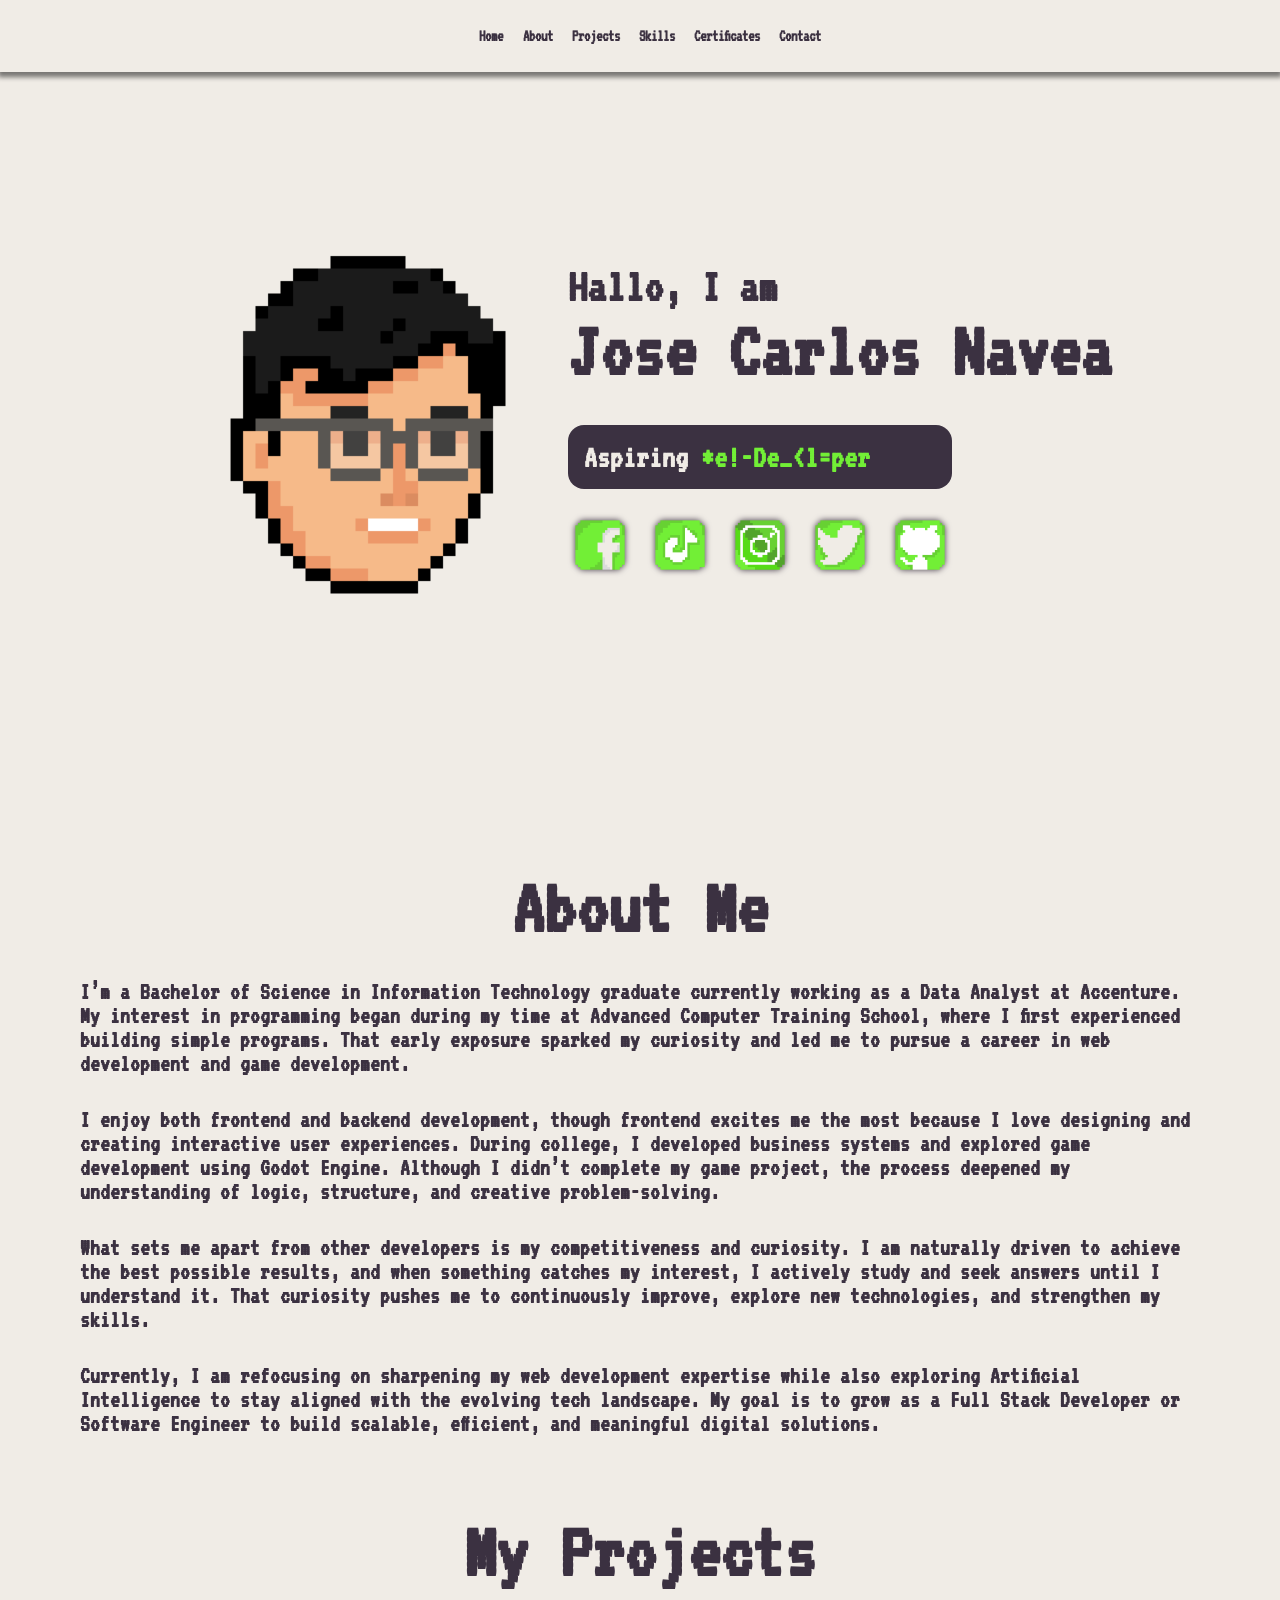
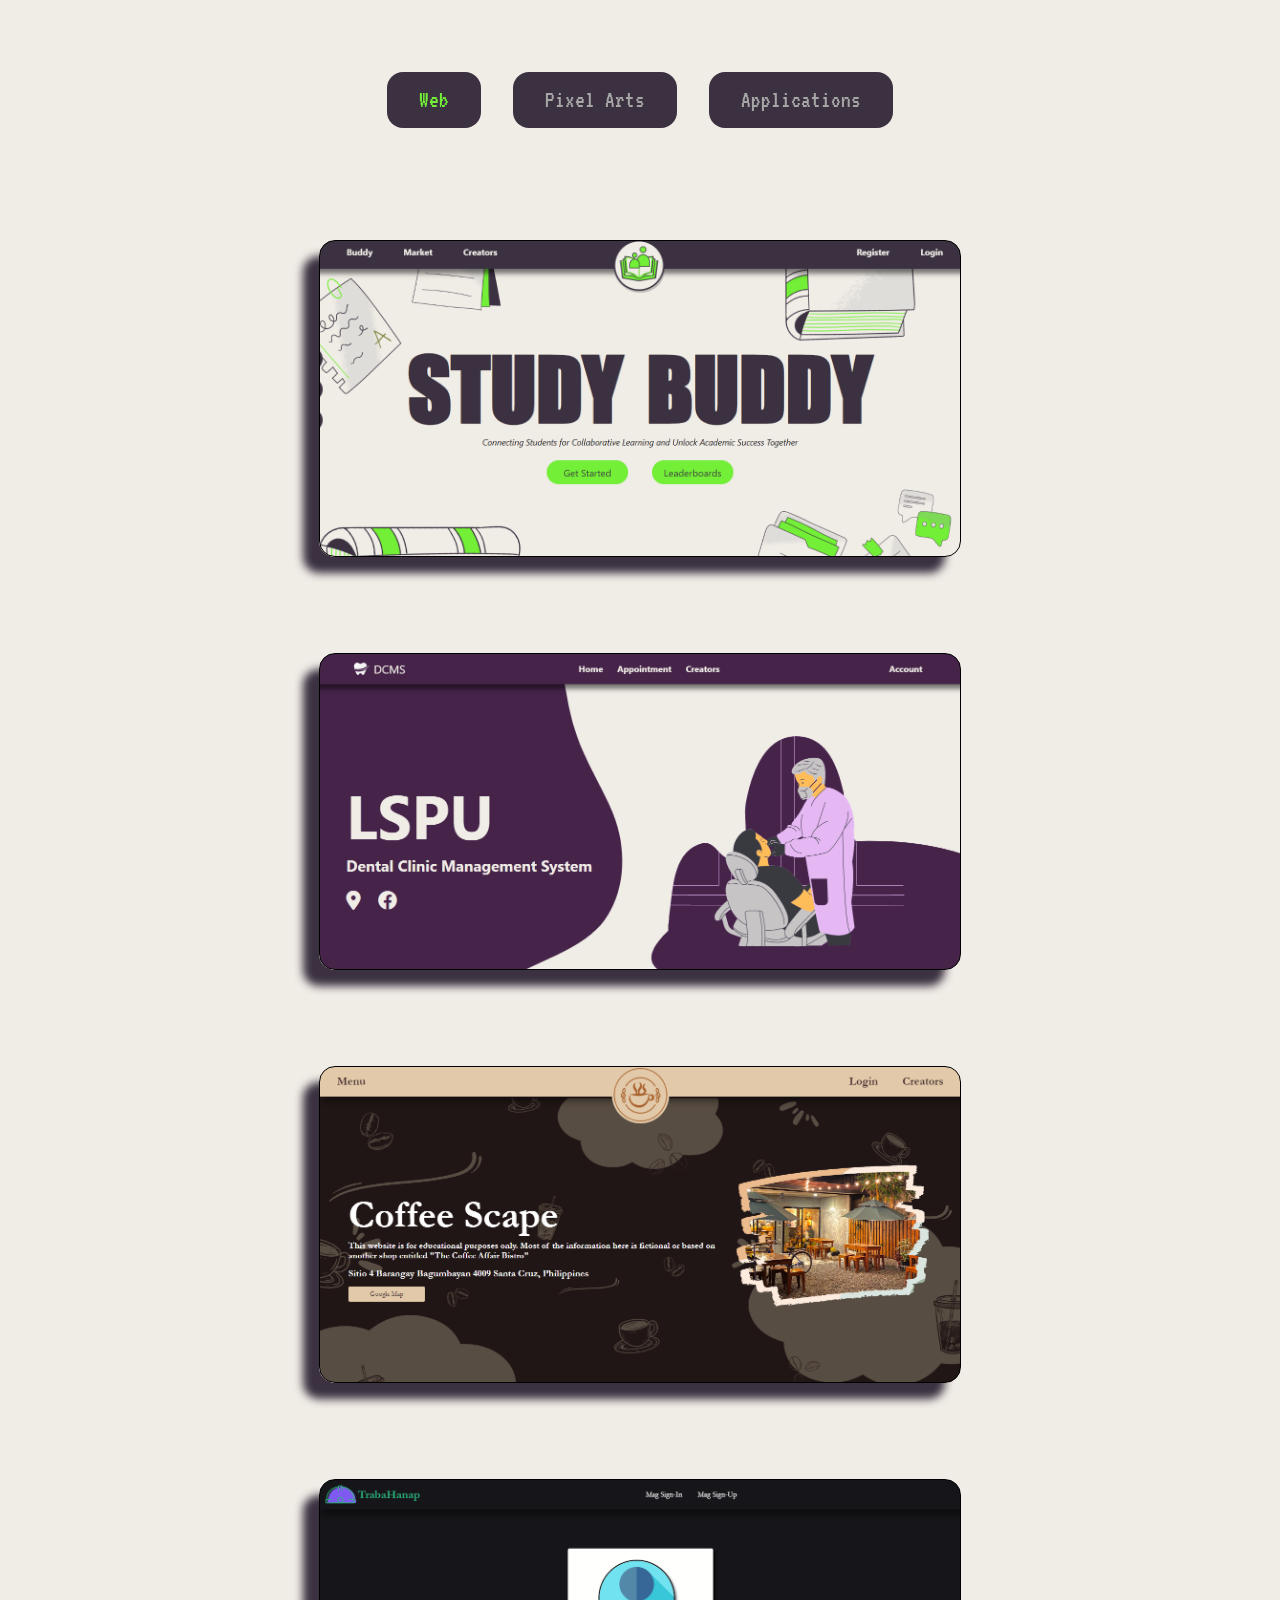
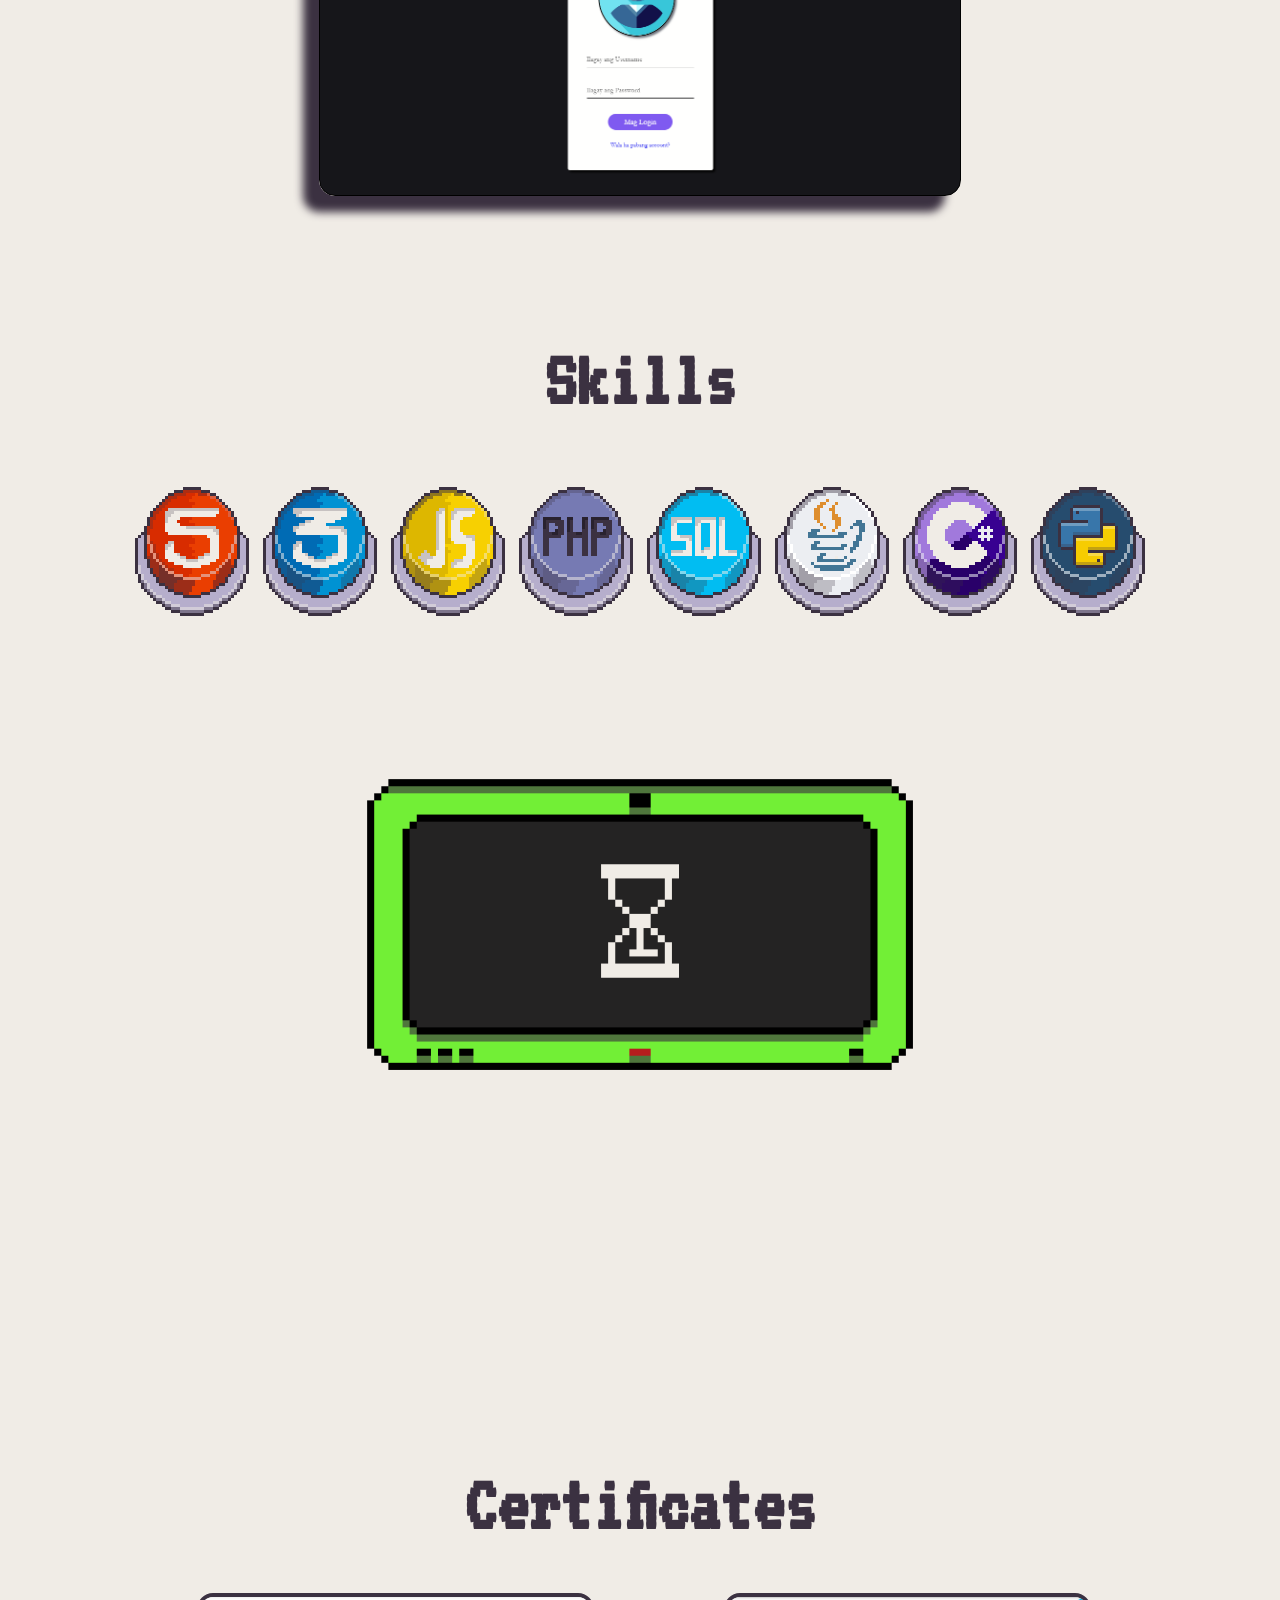
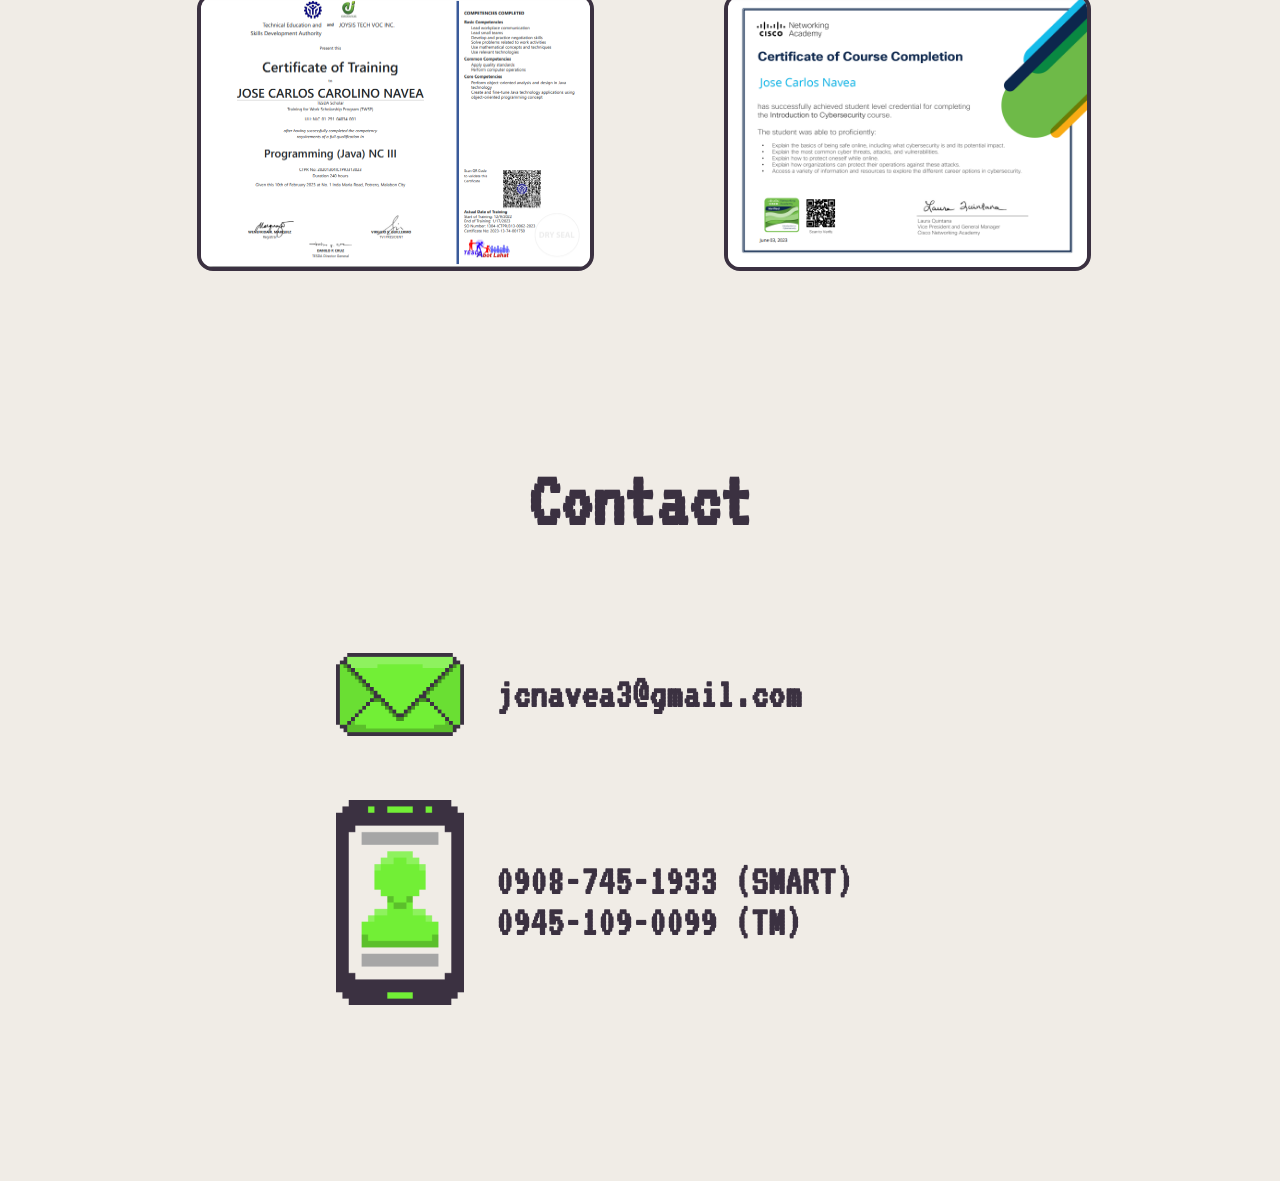
==== template/index.html @ 5dd7ef79 "Add image modal with scroll lock functionality" ====
<!DOCTYPE html>
<html lang="en">
<head>
    <meta charset="UTF-8">
    <meta name="viewport" content="width=device-width, initial-scale=1.0">
    <link rel="shortcut icon" type="icon" href="img">
	<link rel="icon" type="image/x-icon" href="../assets/img/icons/Lotlot-Symbol.ico">
    <script src="https://code.jquery.com/jquery-3.6.0.min.js"></script>
    <link rel="stylesheet" href="css/index.css">
    <title>Lotlot's Porfolio</title>
</head>
<body>
    <nav>
        <ul>
            <li><a href="#first-section">Home</a></li>
            <li><a href="#second-section">About</a></li>
            <li><a href="#third-section">Projects</a></li>
            <li><a href="#fourth-section">Skills</a></li>
            <li><a href="#fifth-section">Certificates</a></li>
            <li><a href="#sixth-section">Contact</a></li>
        </ul>
    </nav>
    <section class="sections" id="first-section">
        <div id="image-container">
            <img src="../assets/img/icons/Lotlot-Face.png" alt="Lotlot Pixel Profile" id="profile-picture">
        </div>
        <div id="text-container">
            <h3>Hallo, I am</h3>
            <h1 id="name">Jose Carlos Navea</h1>
            <h2>Aspiring <span id="aspiring">Web Developer</span></h2>
            <div id="media-container">
                <img src="../assets/img/icons/Facebook-Icon-Green.png" alt="Facebook" class="media-icons" id="facebook-icon" title="Facebook">
                <img src="../assets/img/icons/Tiktok-Icon-Green.png" alt="Tiktok" class="media-icons" id="tiktok-icon" title="Tiktok">
                <img src="../assets/img/icons/Instagram-Icon-Green.png" alt="Instagram" class="media-icons" id="instagram-icon" title="Instagram">
                <img src="../assets/img/icons/Twitter-Icon-Green.png" alt="Twitter" class="media-icons" id="twitter-icon" title="Twitter">
                <img src="../assets/img/icons/Github-Icon-Green.png" alt="Github" class="media-icons" id="github-icon" title="Github">
            </div>
        </div>
    </section>
    <section class="sections" id="second-section">
        <h1 class="titles">About Me</h1>
        <div id="para-container">
            <h2 class="paragraph" id="para1">I’m a Bachelor of Science in Information Technology graduate currently working as a Data Analyst at Accenture. My interest in programming began during my time at 
            Advanced Computer Training School, where I first experienced building simple programs. That early exposure sparked my curiosity and led me to pursue a career in 
            web development and game development.</h2>
            <h2 class="paragraph" id="para2">I enjoy both frontend and backend development, though frontend excites me the most because I love designing and creating interactive user experiences. 
            During college, I developed business systems and explored game development using Godot Engine. Although I didn’t complete my game project, the process deepened my 
            understanding of logic, structure, and creative problem-solving.</h2>
            <h2 class="paragraph" id="para3">What sets me apart from other developers is my competitiveness and curiosity. I am naturally driven to achieve the best possible results, and when something catches 
            my interest, I actively study and seek answers until I understand it. That curiosity pushes me to continuously improve, explore new technologies, and strengthen my skills.</h2>
            <h2 class="paragraph" id="para4">Currently, I am refocusing on sharpening my web development expertise while also exploring Artificial Intelligence to stay aligned with the evolving tech 
            landscape. My goal is to grow as a Full Stack Developer or Software Engineer to build scalable, efficient, and meaningful digital solutions.</h2>
        </div>
    </section>
    <section class="sections" id="third-section">
        <h1 class="titles">My Projects</h1>
        <div id="project-btn-grp">
            <button class="project-btn active-btn" id="web-btn">Web</button>
            <button class="project-btn" id="pixel-btn">Pixel Arts</button>
            <button class="project-btn" id="app-btn">Applications</button>
        </div>
        <div class="projects-list" id="web-projects">
            <div class="projects" id="project-web-one">
                <h3>Study Buddy</h3>
                <h4>HTML, CSS, Javascript and SQL</h4>
                <h5>Click Anywhere For More Details(Coming Soon)</h5>
            </div>
            <!-- <div class="projects" id="project-web-two">
                <h3>Web Tool</h3>
                <h4>HTML, CSS, Javascript</h4>
                <h5>Click Anywhere For More Details</h5>
            </div> -->
            <div class="projects" id="project-web-three">
                <h3>DCMS</h3>
                <h4>HTML, CSS, Javascript and SQL</h4>
                <h5>Click Anywhere For More Details(Coming Soon)</h5>
            </div>
            <div class="projects" id="project-web-four">
                <h3>Coffee Scape</h3>
                <h4>HTML, CSS, Javascript and SQL</h4>
                <h5>Click Anywhere For More Details(Coming Soon)</h5>
            </div>
            <div class="projects" id="project-web-five">
                <h3>Traba Hanap</h3>
                <h4>HTML, CSS, Javascript and SQL</h4>
                <h5>Click Anywhere For More Details(Coming Soon)</h5>
            </div>
        </div>
        <div class="projects-list hidden" id="pixel-projects">
            <div class="projects" id="project-pixel-three">
                <h3>Low Level Dead World</h3>
                <h4>Adventure Time Cartoon</h4>
                <h5>Click Anywhere For More Details(Coming Soon)</h5>
            </div>
            <div class="projects" id="project-pixel-two">
                <h3>Finn's Swords</h3>
                <h4>Adventure Time Cartoon</h4>
                <h5>Click Anywhere For More Details(Coming Soon)</h5>
            </div>
            <div class="projects" id="project-pixel-four">
                <h3>Lotlot's Terraria Set</h3>
                <h4>Terraria</h4>
                <h5>Click Anywhere For More Details(Coming Soon)</h5>
            </div>
            <div class="projects" id="project-pixel-one">
                <h3>Train Scene</h3>
                <h4>Spirited Away Movie</h4>
                <h5>Click Anywhere For More Details(Coming Soon)</h5>
            </div>
            <div class="projects" id="project-pixel-five">
                <h3>Crying Jake</h3>
                <h4>Adventure Time Cartoon</h4>
                <h5>Click Anywhere For More Details(Coming Soon)</h5>
            </div>
            <div class="projects" id="project-pixel-six">
                <h3>Gazer</h3>
                <h4>Creepy</h4>
                <h5>Click Anywhere For More Details(Coming Soon)</h5>
            </div>
            <div class="projects" id="project-pixel-seven">
                <h3>My Homie</h3>
                <h4>Girlfriend</h4>
                <h5>Click Anywhere For More Details(Coming Soon)</h5>
            </div>
            <div class="projects" id="project-pixel-eight">
                <h3>Finn</h3>
                <h4>Adventure Time Cartoon</h4>
                <h5>Click Anywhere For More Details(Coming Soon)</h5>
            </div>
            <div class="projects" id="project-pixel-nine">
                <h3>Jake</h3>
                <h4>Adventure Time Cartoon</h4>
                <h5>Click Anywhere For More Details(Coming Soon)</h5>
            </div>
            <div class="projects" id="project-pixel-ten">
                <h3>Princess Bubblegum</h3>
                <h4>Adventure Time Cartoon</h4>
                <h5>Click Anywhere For More Details(Coming Soon)</h5>
            </div>
        </div>
        <div class="projects-list hidden" id="app-projects">
            <div class="projects" id="project-app-one">
                <h3>Tito Sisig</h3>
                <h4>Java and SQL</h4>
                <h5>Click Anywhere For More Details(Coming Soon)</h5>
            </div>
        </div>
        <!-- <div id="projects-container">
        </div> -->
    </section>
    <section class="sections" id="fourth-section">
        <h1 class="titles">Skills</h1>
        <div id="button-container">
            <img src="../assets/img/icons/HTML-Icon.png" alt="HTML" class="language-buttons" id="html" title="HTML Language">
            <img src="../assets/img/icons/CSS-Icon.png" alt="CSS" class="language-buttons" id="css" title="CSS Language">
            <img src="../assets/img/icons/Javascript-Icon.png" alt="Javascript" class="language-buttons" id="javascript" title="Javascript Language">
            <img src="../assets/img/icons/PHP-Icon.png" alt="PHP" class="language-buttons" id="php" title="PHP Language">
            <img src="../assets/img/icons/SQL-Icon.png" alt="SQL" class="language-buttons" id="sql" title="SQL Language">
            <img src="../assets/img/icons/Java-Icon.png" alt="Java" class="language-buttons" id="java" title="Java Language">
            <img src="../assets/img/icons/C%23-Icon.png" alt="C#" class="language-buttons" id="cSharp" title="C# Language">
            <img src="../assets/img/icons/Python-Icon.png" alt="Python" class="language-buttons" id="python" title="Python Language">
        </div>
        <div id="skill-details">
            <img src="" alt="" id="skill-image">
            <div id="details-container">
                <h2 id="skill-language">Testing</h2>
                <h3 id="skill-experience">Testing</h3>
                <p id="skill-story">Testing Testing Testing Testing Testing Testing Testing Testing Testing Testing</p>
            </div>
        </div>
    </section>
    <section class="sections" id="fifth-section">
        <h1 class="titles">Certificates</h1>
        <div id="certificate-wrapper">
            <div class="certificate-containers">
                <img src="../assets/certificate/Joysis Java.png" alt="Joysis Java" class="certificate-images">
                <div class="certificate-details">
                    
                </div>
            </div>
            <div class="certificate-containers">
                <div class="certificate-details">
                    
                </div>
                <img src="../assets/certificate/Cisco Cybersecurity.png" alt="Cisco Cybersecurity" class="certificate-images">
            </div>
        </div>
    </section>
    <section class="sections" id="sixth-section">
        <h1 class="titles">Contact</h1>
        <div id="contact-wrapper">
            <div class="contact-con">
                <img src="../assets/img/icons/Email-Icon.png" alt="" id="email-icon">
                <h2>jcnavea3@gmail.com</h2>
            </div>
            <div class="contact-con">
                <img src="../assets/img/icons/Phone-Icon.png" alt="" id="phone-icon">
                <div>
                    <h2>0908-745-1933 (SMART)</h2>
                    <h2>0945-109-0099 (TM)</h2>
                </div>
            </div>
        </div>
    </section>
    <footer id="">
    </footer>
    <script src="js/index.js"></script>
    <script src="js/scramble.js"></script>
</body>
    <div id="active-image-container">
        <img src="" alt="Active Image" id="active-image">
        <span id="close-btn">Click anywhere to close</span>
    </div>
</html>
---- template/css/index.css ----
@font-face{
    font-family: Belanosima;
    src: url(../../fonts/Belanosima/Belanosima-Regular.ttf);
}@font-face{
    font-family: VT323;
    src: url(../../fonts/VT323/VT323-Regular.ttf);
}
*{
    font-family: VT323;
	margin: 0;
    scroll-behavior: smooth;
}
:root{
    --black: #3B3141;
    --white: #F0ECE6;
    --gray: #A6A6A6;
    --green: #72EF36;
}
.active-skill{
    display: flex !important;
}
.active-details{
    display: block !important;
}
body{
    background-color: var(--white);
}
body::-webkit-scrollbar{
    width: 0;
}
body.modal-open {
    overflow: hidden;
}
nav{
    height: 8vh;
	top: 0;
	z-index: 998;
	box-shadow: 0 0.3rem 0.3rem 0.1rem rgba(0, 0, 0, 0.5);
    background-color: var(--white);
    position: sticky;
    display: flex;
    align-items: center;
    justify-content: center;
}
nav ul{
    width: 100%;
    display: flex;
    flex-direction: row;
    align-items: center;
    justify-content: center;
}
nav ul li{
    list-style: none;
    margin-right: 1.2rem;
}
nav ul li a{
    font-size: 1rem;
    color: var(--black);
  	text-decoration: none;
	font-weight: bold;
	position: relative;
}
.sections{
    height: auto;
    min-height: 80vh;
    width: 100%;
}
.titles{
    font-size: 5rem;
    color: var(--black);
}
#para-container{
    padding: 0 5rem 0 5rem;
    display: flex;
    flex-direction: column;
    align-items: center;
    justify-content: center;
}
.paragraph{
    margin-top: 2rem;
    font-size: 1.5rem;
    color: var(--black);
}
#first-section{
    display: flex;
    align-items: center;
    justify-content: center;
}
#image-container{
    width: 25rem;
}
#profile-picture{
    transition: 0.3s ease-in;
    max-width: 150%;
    height: 25rem;
}
#profile-picture:hover{
    transition: 0.3s ease-out;
    margin-left: 1rem;
    filter: drop-shadow(-1.5rem 1rem 0 var(--gray));
}
#text-container{
    width: auto;
    animation: glitch 1s linear infinite;
    animation: blur 1s ease-out infinite;
}
#text-container h1{
    padding-bottom: 0.1rem;
    font-size: 5rem;
    color: var(--black);
}
#text-container h3{
    font-size: 3rem;
    color: var(--black);
}
#text-container h2{
    width: auto;
    min-width: 20rem;
    max-width: 23rem;
    font-size: 2rem;
    margin-top: 2rem;
    padding: 1rem 0 1rem 1rem;
    border-radius: 1rem;
    color: var(--white);
    background-color: var(--black);
}
#aspiring{
    padding: 0.5rem 1rem 0.5rem 0;
    border-radius: 1rem;
    color: var(--green);
}
#media-container{
    height: 7rem;
    display: flex;
    align-items: center;
    justify-content: start;
}
#media-container img{
    height: 4rem;
    margin-right: 1rem;
    transition: 0.3s;
    filter: drop-shadow(0 0 0.2rem var(--black));
    cursor: pointer;
}
#media-container img:hover{
    transition: 0.3s ease-out;
    filter: drop-shadow(-0.4rem 0.4rem 0.2rem var(--black));
}
#second-section{
    display: flex;
    flex-direction: column;
    align-items: center;
    justify-content: center;
}
#third-section{
    height: auto;
    display: flex;
    flex-direction: column;
    align-items: center;
    justify-content: center;
}

#project-btn-grp{
    width: 100%;
    margin-top: 3rem;
    padding: 2rem 0 2rem 0;
    display: flex;
    align-items: center;
    justify-content: center;
}
.project-btn{
    font-size: 1.5rem;
    border-radius: 1rem;
    margin: 0 1rem 0 1rem;
    padding: 1rem 2rem 1rem 2rem;
    color: var(--gray);
    border: none;
    background-color: var(--black);
    cursor: pointer;
}
.projects-list{
    width: 100%;
    padding: 5rem 0 5rem 0;
    display: flex;
    flex-wrap: wrap;
    justify-content: center;
    gap: 2rem;

    /* animation base */
    opacity: 1;
    transform: translateY(0);
    transition: all 0.8s ease-in-out;
}
.hidden{
    opacity: 0;
    transform: translateY(20px);
    pointer-events: none;
    height: 0;
    overflow: hidden;
    padding: 0;
    margin: 0;
}
.active-btn{
    color: var(--green);;
}
.projects{
    height: 35vh;
    max-width: 100%;
    width: 40rem;
    border-radius: 1rem;
    margin: 0 1rem 4rem 1rem;
    box-shadow: -1rem 1rem 0.5rem var(--black);
    border: 1px solid black;
    transition: 0.3s;
    display: flex;
    flex-direction: column;
    align-items: center;
    justify-content: center;
    position: relative;
    cursor: pointer;
    background-size: cover;
    background-position: center;
}
.projects:before {
    height: 100%;
    width: 100%;
    top: 0;
    left: 0;
    border-radius: 1rem;
    z-index: 1;
    background-color: rgba(0, 0, 0, 0);
    transition: background-color 0.5s;
    content: "";
    position: absolute;
}
.projects:hover:before {
    background-color: rgba(0, 0, 0, 0.7);
}
.projects:hover {
    transition: 0.3s;
    box-shadow: 0 0 0;
}
.projects h3, 
.projects h4, 
.projects h5{
    z-index: 2;
    margin-bottom: 0.5rem;
    padding: 0 1rem 0 1rem;
    color: #F0ECE6;
    display: none;
    /* align-items: center;
    justify-content: center; */
}
.projects h3{
    font-size: 3rem;
}
.projects h4{
    font-size: 1.5rem;
}
.projects h5{
    margin-top: 3rem;
    font-size: 1rem;
}
/* Webs */
#project-web-one{
    background-image: url("../../assets/img/thumbnails/web/StudyBuddy.png");
}
#project-web-two{
    background-image: url("../../assets/img/thumbnails/web/WebTool.png");
}
#project-web-three{
    background-image: url("../../assets/img/thumbnails/web/DCMS.png");
}
#project-web-four{
    background-image: url("../../assets/img/thumbnails/web/CoffeeScape.png");
}
#project-web-five{
    background-image: url("../../assets/img/thumbnails/web/TrabaHanap.png");
}
/* Pixel Arts */
#project-pixel-one{
    width: 30rem;
    background-image: url("../../assets/img/thumbnails/pixel/Spirited-Away-Train-Scene.webp");
}
#project-pixel-two{
    width: 45rem;
    background-image: url("../../assets/img/thumbnails/pixel/Finn's-Swords.png");
}
#project-pixel-three{
    width: 50rem;
    background-image: url("../../assets/img/thumbnails/pixel/Halloween-Ghost.png");
}
#project-pixel-four{
    width: 41rem;
    background-image: url("../../assets/img/thumbnails/pixel/Lotlot\'s-Terraria-Set.png");
}
#project-pixel-five{
    width: 20rem;
    background-image: url("../../assets/img/thumbnails/pixel/Adventure-Time.gif");
}
#project-pixel-six{
    width: 20rem;
    background-image: url("../../assets/img/thumbnails/pixel/Gazer.png");
}
#project-pixel-seven{
    width: 20rem;
    background-image: url("../../assets/img/thumbnails/pixel/Feight.png");
}
#project-pixel-eight{
    width: 20rem;
    background-image: url("../../assets/img/thumbnails/pixel/Finn-The-Human.gif");
}
#project-pixel-nine{
    width: 20rem;
    background-image: url("../../assets/img/thumbnails/pixel/Jake-The-Dog.gif");
}
#project-pixel-ten{
    width: 20rem;
    background-image: url("../../assets/img/thumbnails/pixel/Pricess-Bubblegum.gif");
}
/* Applications */
#project-app-one{
    background-image: url("../../assets/img/thumbnails/app/TSBS.png");
}
#fourth-section{
    display: flex;
    flex-direction: column;
    align-items: center;
    justify-content: center;
}
#button-container{
    width: 80%;
    margin-top: 4rem;
    display: flex;
    flex-wrap: wrap;
    align-items: center;
    justify-content: space-around;
}
#button-container img{
    height: 15vh;
    cursor: pointer;
}
#skill-details{
    height: 50vh;
    width: 35rem;
    margin-top: 5rem;
    border-radius: 1rem;
    background-image: url("../../assets/img/icons/Monitor-Off.gif");
    background-repeat: no-repeat;
    background-size: contain;
    background-position: center center;
    display: flex;
    align-items: center;
    justify-content: center;
}
#skill-image{
    height: 40%;
    width: 15%;
    margin: 0 2rem 0 3rem;
    /* border: none; */
    filter: drop-shadow(0 0 5px rgba(0, 0, 0, 1))
        drop-shadow(0 5px 5px rgba(0, 0, 0, 1));
    display: none;
    align-items: center;
    justify-content: center;
}
#details-container{
    height: 13rem;
    width: 18rem;
    color: var(--black);
    display: none;
    align-items: start;
    justify-content: center;
}
#skill-language{
    font-size: 3.5rem;
}
#skill-experience{
    font-size: 1.5rem;
    margin: 0.5rem 0 0.5rem 0;
}
#skill-story{
    font-size: 1.3rem;
}
#fifth-section{
    margin-top: 10rem;
    display: flex;
    flex-direction: column;
    align-items: center;
    justify-content: center;
}
#certificate-wrapper{
    width: 80%;
    display: flex;
    flex-wrap: wrap;
    align-items: center;
    justify-content: space-around;
}
.certificate-containers{
    margin-top: 3rem;
}
.certificate-images{
    height: 30vh;
    width: 100%;
    border-radius: 1rem;
    border: 0.3rem solid var(--black);
    cursor: pointer;
}
#sixth-section{
    margin-top: 2rem;
    display: flex;
    flex-direction: column;
    align-items: center;
    justify-content: start;
}
#contact-wrapper{
    width: 70vw;
    margin-top: 5rem;
    display: flex;
    flex-direction: column;
    align-items: center;
    justify-content: center;
}
.contact-con{
    width: 100%;
    display: flex;
    flex-direction: row;
    align-items: center;
    justify-content: center;
}
.contact-con img{
    background-size: cover;
    margin: 2rem;
    display: flex;
    align-items: center;
    justify-content: center;
}
#email-icon{
    width: 10vw;
}
#phone-icon{
    width: 10vw;
}
.contact-con h2{
    font-size: clamp(2rem, 2vw + 1rem, 4rem);
    width: 30rem;
    color: var(--black);
}
#active-image-container{
    height: 100vh;
    width: 100%;
	z-index: 999;
    top: 0;
    left: 0;
    background-color: rgba(0, 0, 0, 0.9);
    transition: opacity 0.2s ease;
    overflow: hidden;
    position: fixed;
    display: none;
    flex-direction: column;
    align-items: center;
    justify-content: center;
}
#active-image{
    max-width: 100%;
    max-height: 100%;
    object-fit: contain;
}
#active-image-container.display-active-image{
    display: flex;
    animation: fadeIn 0.2s ease;
}
@keyframes fadeIn {
    from { opacity: 0; }
    to { opacity: 1; }
}
#close-btn{
    margin-top: 2rem;
    font-size: 2rem;
    color: var(--white);
}
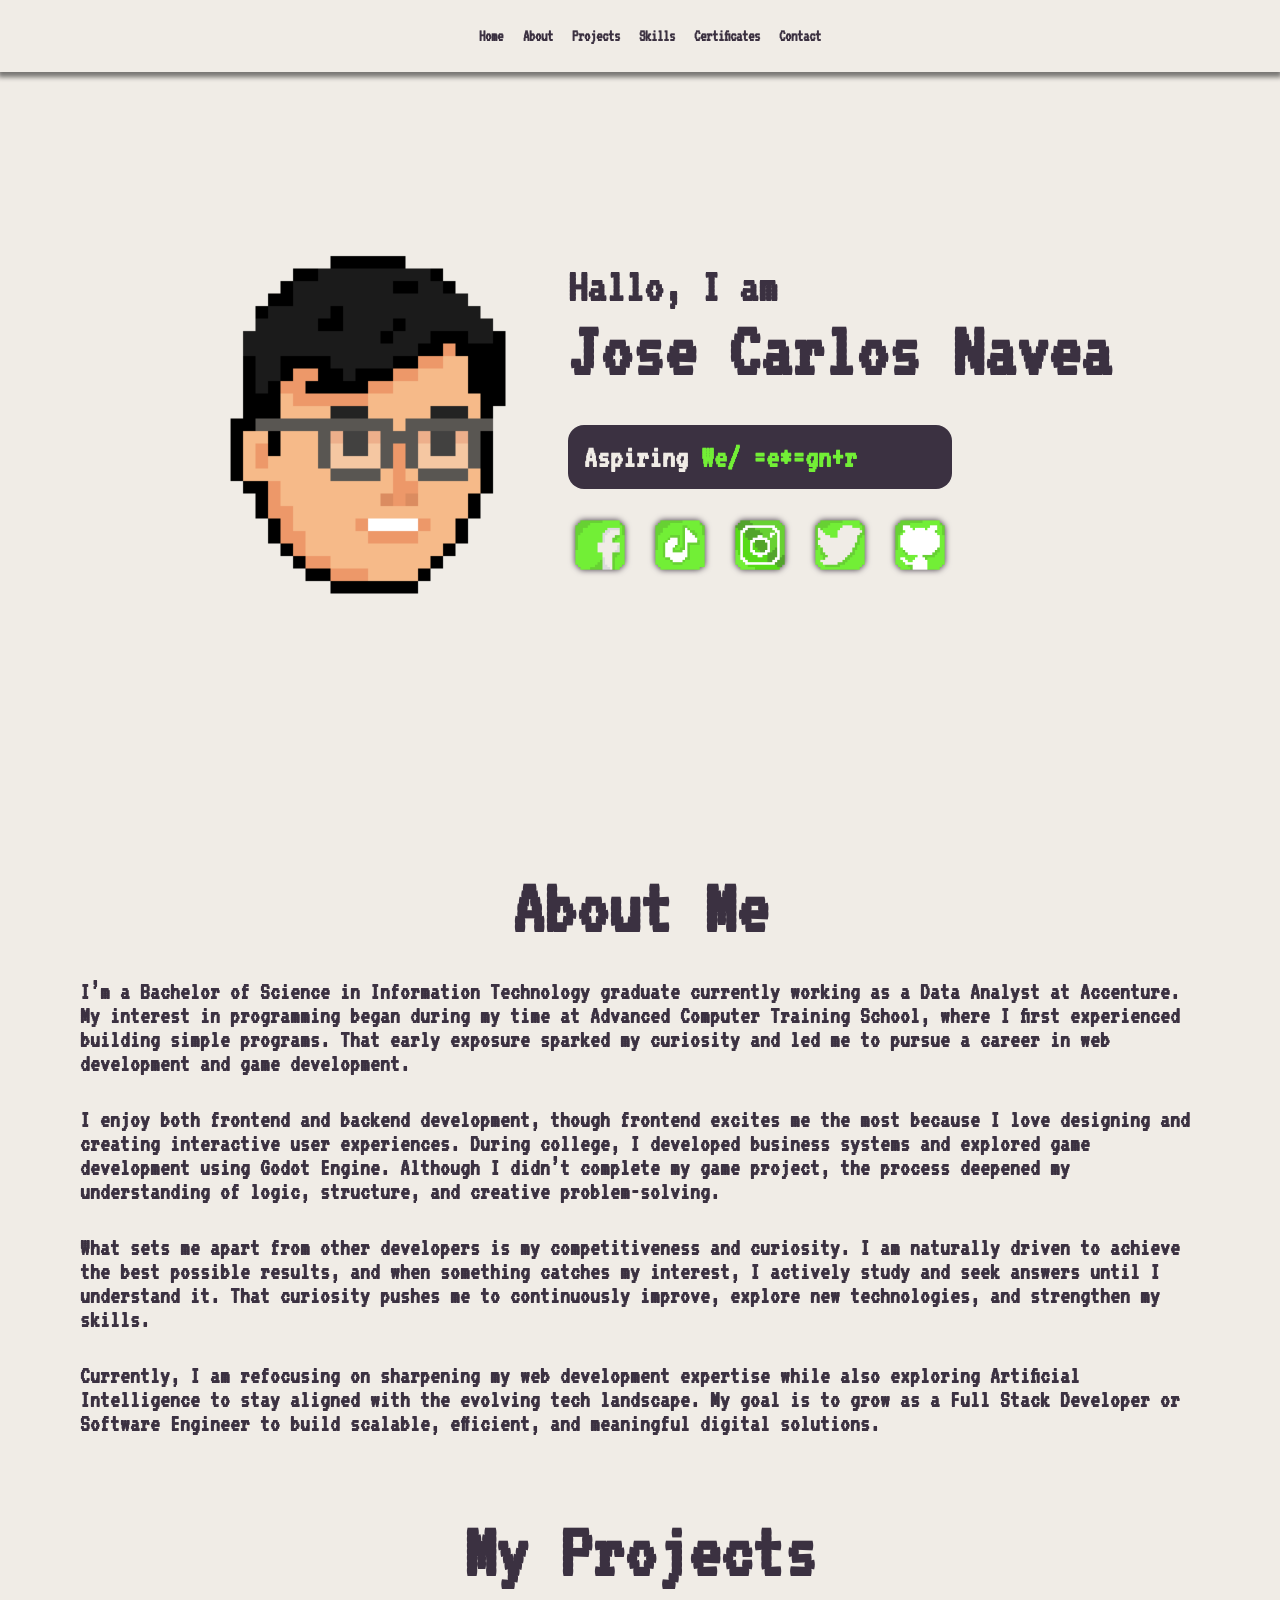
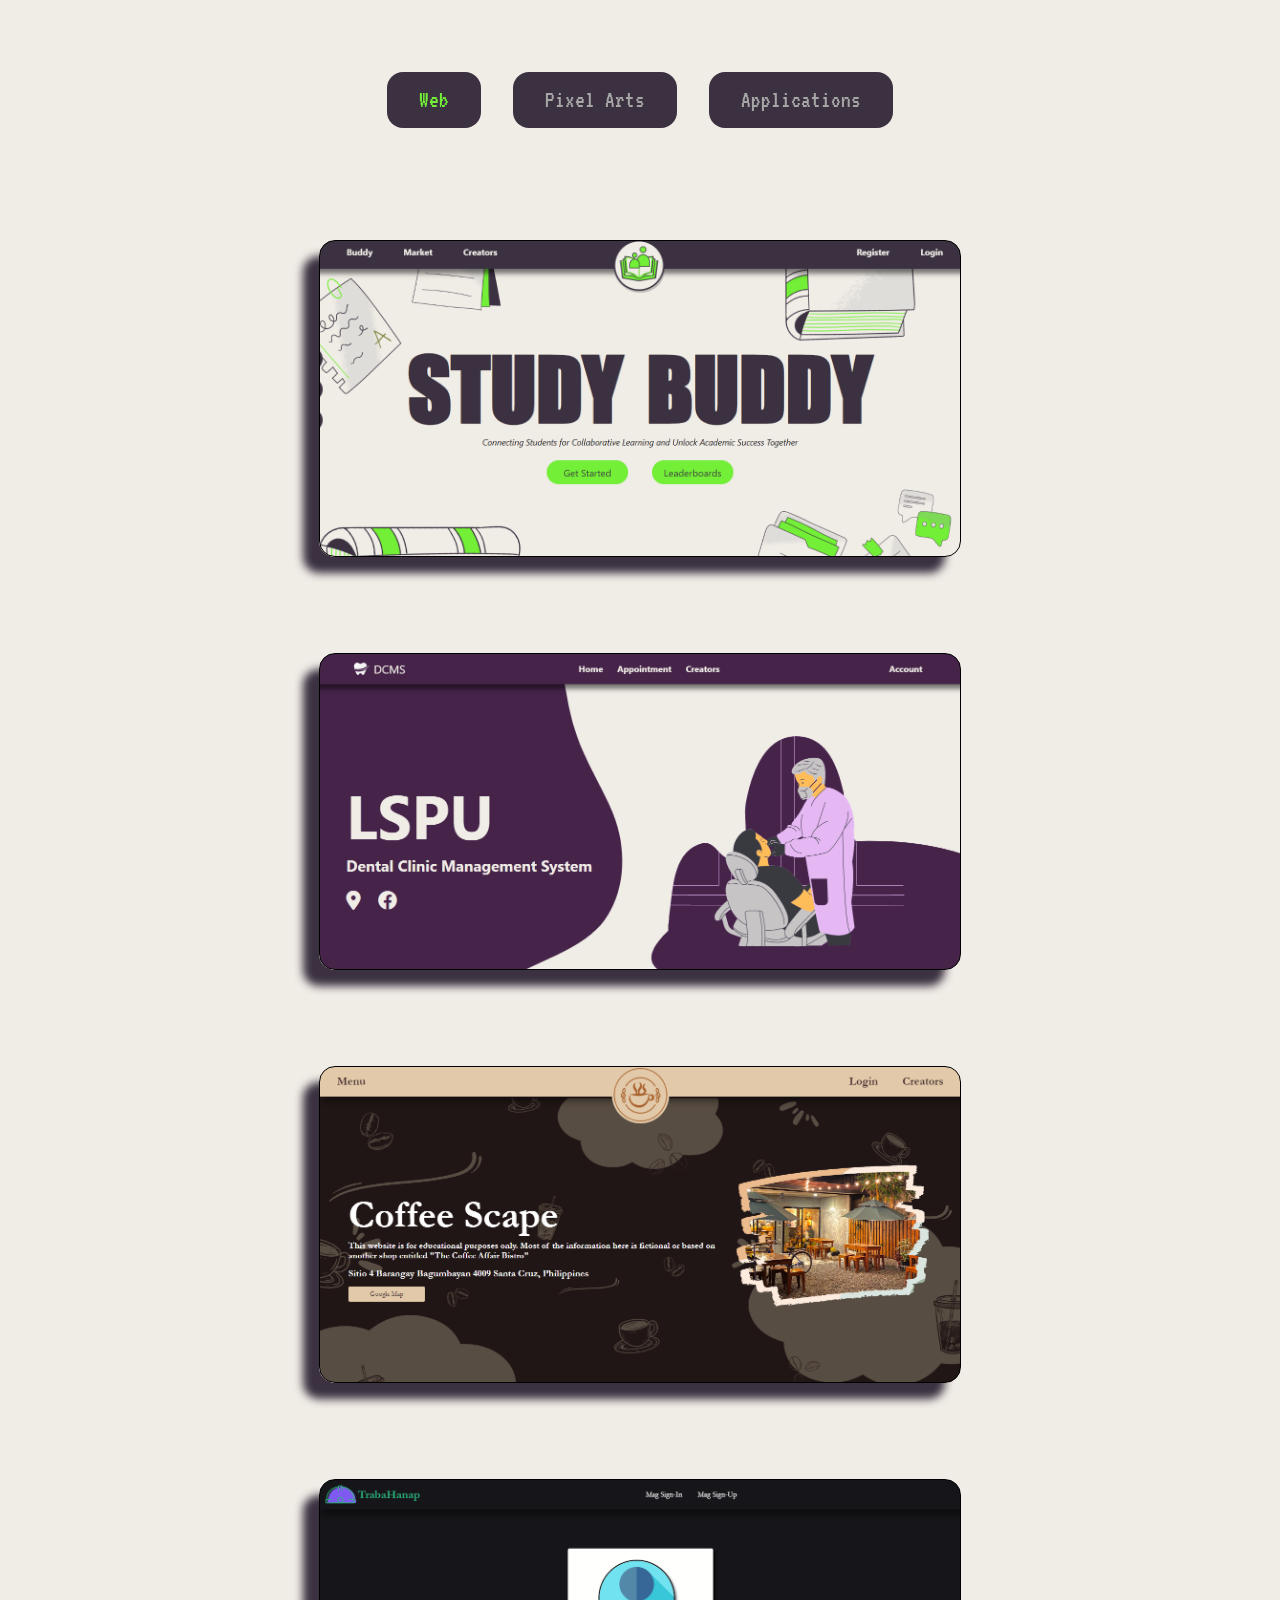
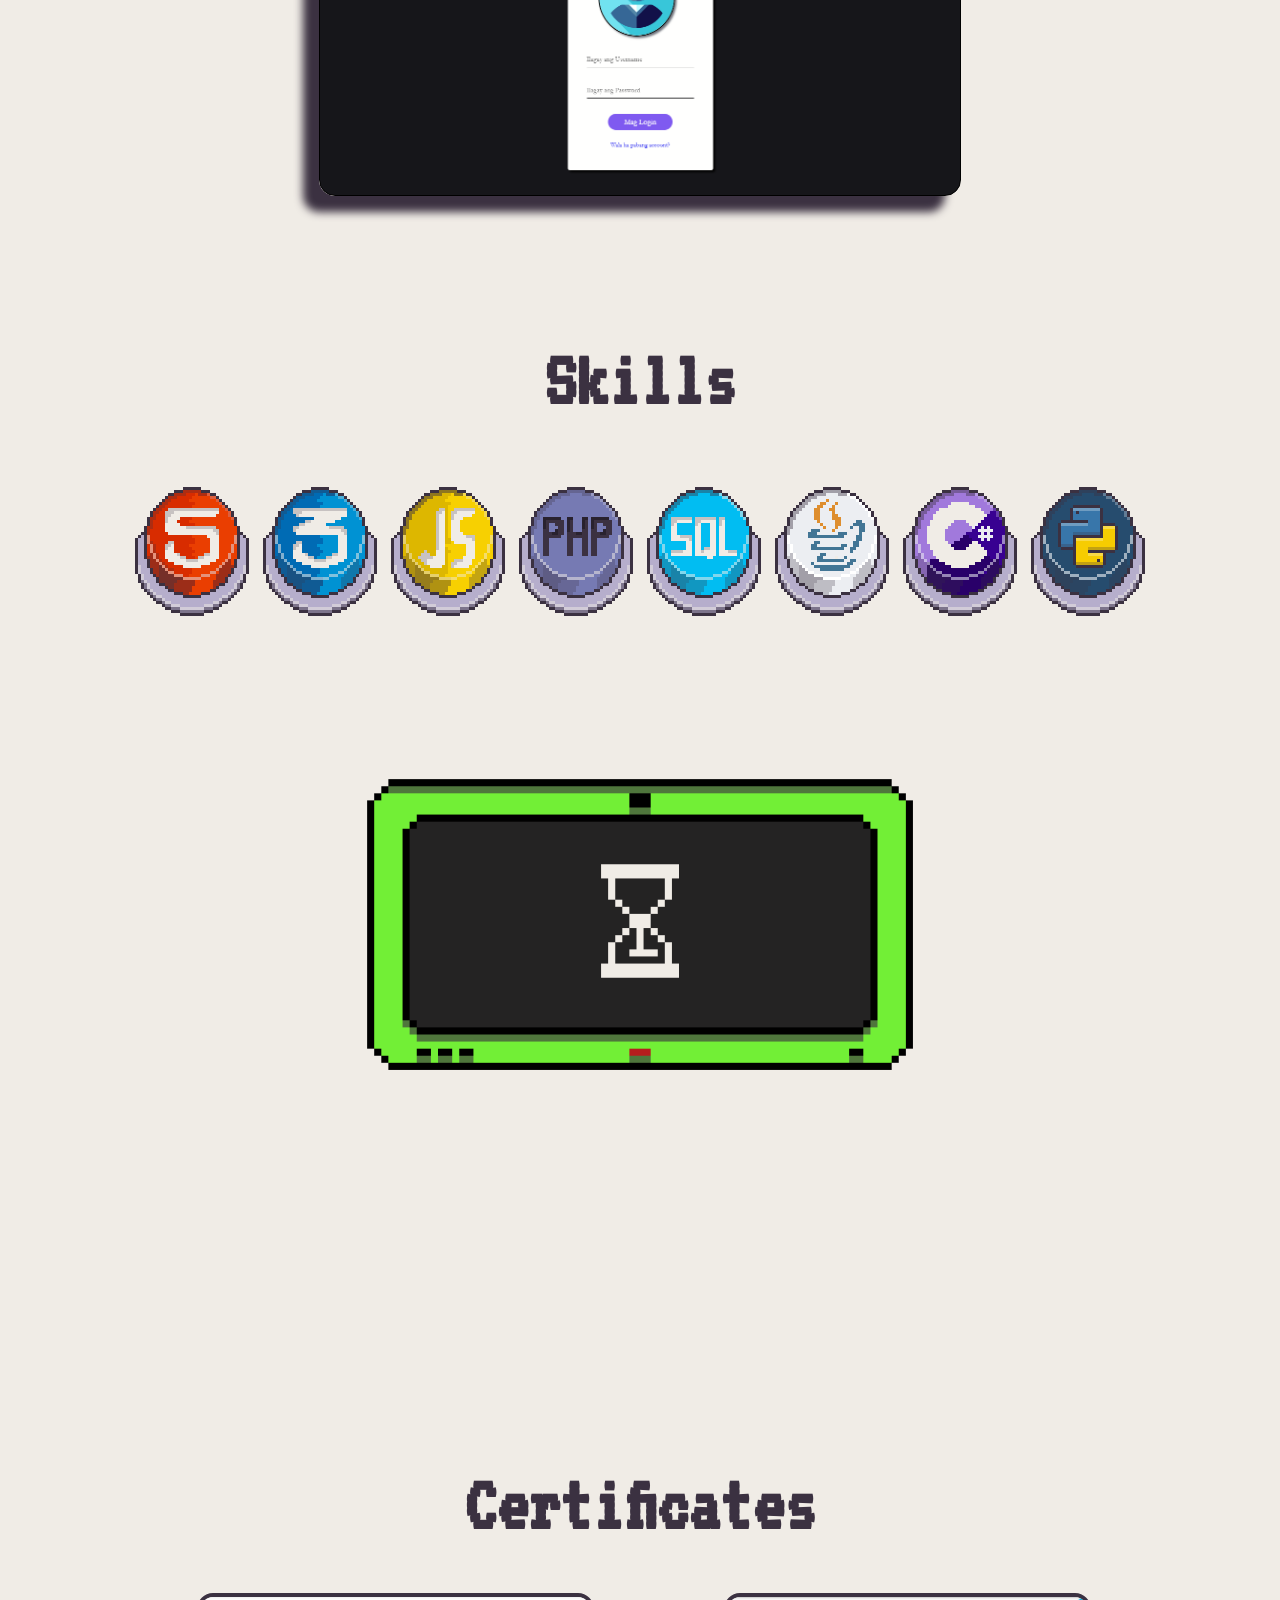
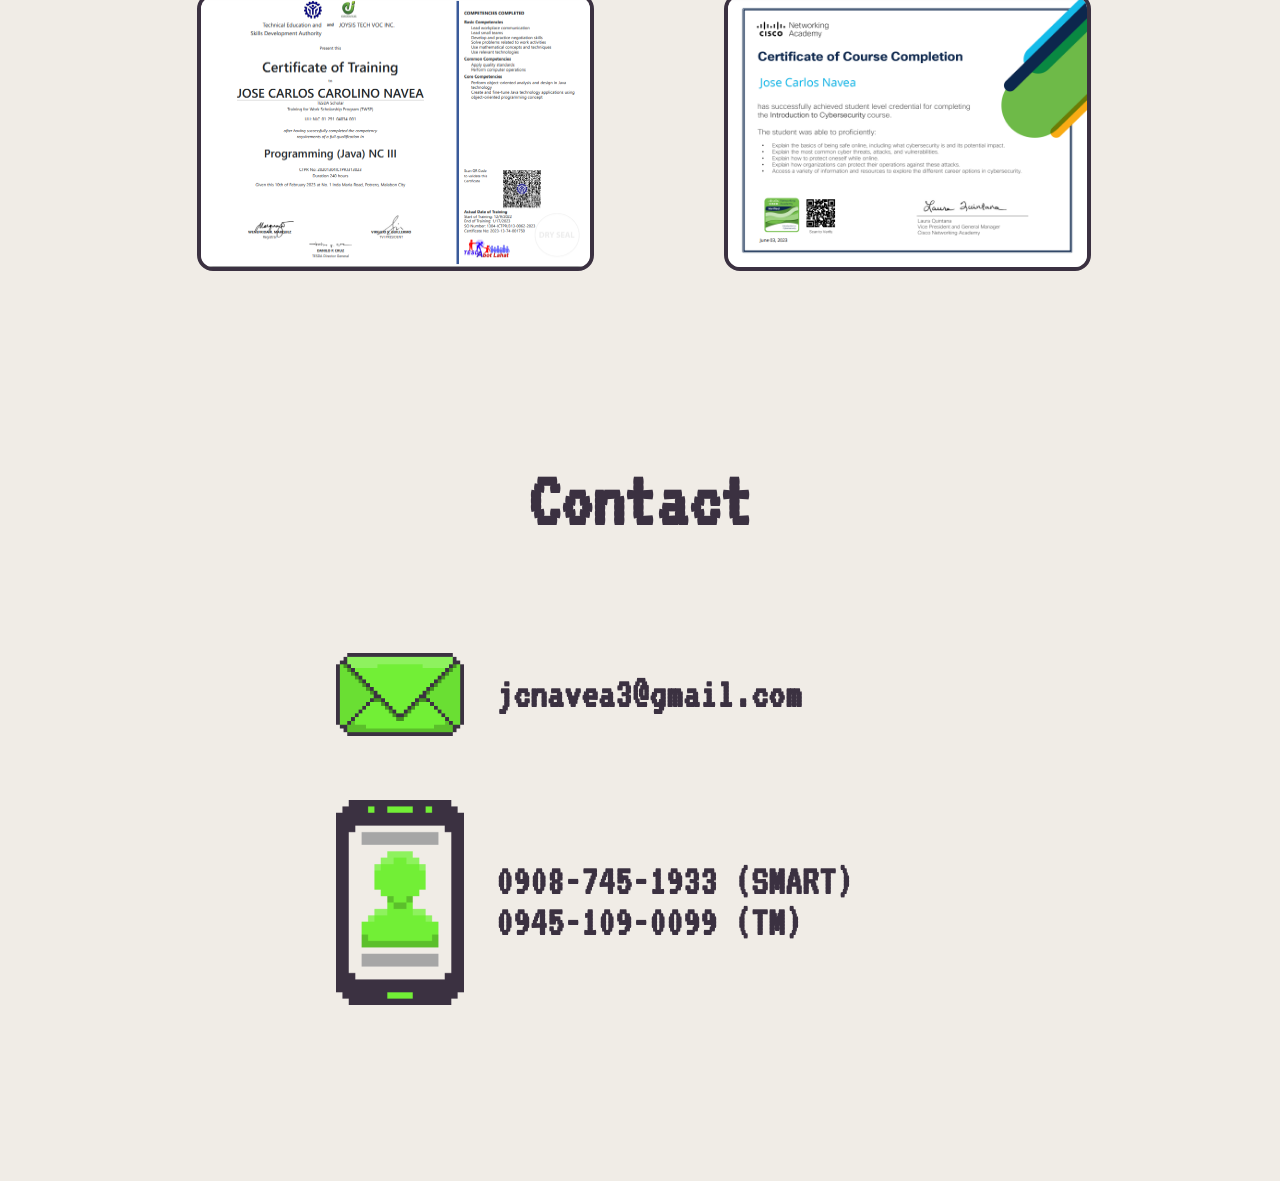
==== commit cdbc7a65: "Fix: restore project hover overlay using CSS instead of JS" ====
--- a/template/index.html
+++ b/template/index.html
@@ -61,9 +61,11 @@
         </div>
         <div class="projects-list" id="web-projects">
             <div class="projects" id="project-web-one">
-                <h3>Study Buddy</h3>
-                <h4>HTML, CSS, Javascript and SQL</h4>
-                <h5>Click Anywhere For More Details(Coming Soon)</h5>
+                <div class="projects-container">
+                    <h3>Study Buddy</h3>
+                    <h4>HTML, CSS, Javascript and SQL</h4>
+                    <h5>Click Anywhere For More Details(Coming Soon)</h5>
+                </div>
             </div>
             <!-- <div class="projects" id="project-web-two">
                 <h3>Web Tool</h3>
@@ -71,78 +73,107 @@
                 <h5>Click Anywhere For More Details</h5>
             </div> -->
             <div class="projects" id="project-web-three">
-                <h3>DCMS</h3>
-                <h4>HTML, CSS, Javascript and SQL</h4>
-                <h5>Click Anywhere For More Details(Coming Soon)</h5>
+                <div class="projects-container">
+                    <h3>DCMS</h3>
+                    <h4>HTML, CSS, Javascript and SQL</h4>
+                    <h5>Click Anywhere For More Details(Coming Soon)</h5>
+                </div>
             </div>
             <div class="projects" id="project-web-four">
-                <h3>Coffee Scape</h3>
-                <h4>HTML, CSS, Javascript and SQL</h4>
-                <h5>Click Anywhere For More Details(Coming Soon)</h5>
+                <div class="projects-container">
+                    <h3>Coffee Scape</h3>
+                    <h4>HTML, CSS, Javascript and SQL</h4>
+                    <h5>Click Anywhere For More Details(Coming Soon)</h5>
+                </div>
             </div>
             <div class="projects" id="project-web-five">
-                <h3>Traba Hanap</h3>
-                <h4>HTML, CSS, Javascript and SQL</h4>
-                <h5>Click Anywhere For More Details(Coming Soon)</h5>
+                <div class="projects-container">
+                    <h3>Traba Hanap</h3>
+                    <h4>HTML, CSS, Javascript and SQL</h4>
+                    <h5>Click Anywhere For More Details(Coming Soon)</h5>
+                </div>
             </div>
         </div>
         <div class="projects-list hidden" id="pixel-projects">
             <div class="projects" id="project-pixel-three">
-                <h3>Low Level Dead World</h3>
-                <h4>Adventure Time Cartoon</h4>
-                <h5>Click Anywhere For More Details(Coming Soon)</h5>
+                <div class="projects-container">
+                    <h3>Low Level Dead World</h3>
+                    <h4>Adventure Time Cartoon</h4>
+                    <h5>Click Anywhere For More Details(Coming Soon)</h5>
+                </div>
             </div>
             <div class="projects" id="project-pixel-two">
-                <h3>Finn's Swords</h3>
-                <h4>Adventure Time Cartoon</h4>
-                <h5>Click Anywhere For More Details(Coming Soon)</h5>
+                <div class="projects-container">
+                    <h3>Finn's Swords</h3>
+                    <h4>Adventure Time Cartoon</h4>
+                    <h5>Click Anywhere For More Details(Coming Soon)</h5>
+                </div>
             </div>
             <div class="projects" id="project-pixel-four">
-                <h3>Lotlot's Terraria Set</h3>
-                <h4>Terraria</h4>
-                <h5>Click Anywhere For More Details(Coming Soon)</h5>
+                <div class="projects-container">
+                    <h3>Lotlot's Terraria Set</h3>
+                    <h4>Terraria</h4>
+                    <h5>Click Anywhere For More Details(Coming Soon)</h5>
+                </div>
             </div>
             <div class="projects" id="project-pixel-one">
-                <h3>Train Scene</h3>
-                <h4>Spirited Away Movie</h4>
-                <h5>Click Anywhere For More Details(Coming Soon)</h5>
+                <div class="projects-container">
+                    <h3>Train Scene</h3>
+                    <h4>Spirited Away Movie</h4>
+                    <h5>Click Anywhere For More Details(Coming Soon)</h5>
+                </div>
             </div>
             <div class="projects" id="project-pixel-five">
-                <h3>Crying Jake</h3>
-                <h4>Adventure Time Cartoon</h4>
-                <h5>Click Anywhere For More Details(Coming Soon)</h5>
+                <div class="projects-container">
+                    <h3>Crying Jake</h3>
+                    <h4>Adventure Time Cartoon</h4>
+                    <h5>Click Anywhere For More Details(Coming Soon)</h5>
+                </div>
             </div>
             <div class="projects" id="project-pixel-six">
-                <h3>Gazer</h3>
-                <h4>Creepy</h4>
-                <h5>Click Anywhere For More Details(Coming Soon)</h5>
+                <div class="projects-container">
+                    <h3>Gazer</h3>
+                    <h4>Creepy</h4>
+                    <h5>Click Anywhere For More Details(Coming Soon)</h5>
+                </div>
             </div>
             <div class="projects" id="project-pixel-seven">
-                <h3>My Homie</h3>
-                <h4>Girlfriend</h4>
-                <h5>Click Anywhere For More Details(Coming Soon)</h5>
+                <div class="projects-container">
+                    <h3>My Homie</h3>
+                    <h4>Girlfriend</h4>
+                    <h5>Click Anywhere For More Details(Coming Soon)</h5>
+                </div>
             </div>
             <div class="projects" id="project-pixel-eight">
-                <h3>Finn</h3>
-                <h4>Adventure Time Cartoon</h4>
-                <h5>Click Anywhere For More Details(Coming Soon)</h5>
+                <div class="projects-container">
+                    <h3>Finn</h3>
+                    <h4>Adventure Time Cartoon</h4>
+                    <h5>Click Anywhere For More Details(Coming Soon)</h5>
+                </div>
             </div>
             <div class="projects" id="project-pixel-nine">
-                <h3>Jake</h3>
-                <h4>Adventure Time Cartoon</h4>
-                <h5>Click Anywhere For More Details(Coming Soon)</h5>
+                <div class="projects-container">
+                    <h3>Jake</h3>
+                    <h4>Adventure Time Cartoon</h4>
+                    <h5>Click Anywhere For More Details(Coming Soon)</h5>
+                </div>
             </div>
             <div class="projects" id="project-pixel-ten">
-                <h3>Princess Bubblegum</h3>
-                <h4>Adventure Time Cartoon</h4>
-                <h5>Click Anywhere For More Details(Coming Soon)</h5>
+                <div class="projects-container">
+                    <h3>Princess Bubblegum</h3>
+                    <h4>Adventure Time Cartoon</h4>
+                    <h5>Click Anywhere For More Details(Coming Soon)</h5>
+                </div>
+                
             </div>
         </div>
         <div class="projects-list hidden" id="app-projects">
             <div class="projects" id="project-app-one">
-                <h3>Tito Sisig</h3>
-                <h4>Java and SQL</h4>
-                <h5>Click Anywhere For More Details(Coming Soon)</h5>
+                <div class="projects-container">
+                    <h3>Tito Sisig</h3>
+                    <h4>Java and SQL</h4>
+                    <h5>Click Anywhere For More Details(Coming Soon)</h5>
+                </div>
             </div>
         </div>
         <!-- <div id="projects-container">
--- a/template/css/index.css
+++ b/template/css/index.css
@@ -234,7 +234,7 @@
     position: absolute;
 }
 .projects:hover:before {
-    background-color: rgba(0, 0, 0, 0.7);
+    background-color: rgba(0, 0, 0, 0.85);
 }
 .projects:hover {
     transition: 0.3s;
@@ -243,13 +243,9 @@
 .projects h3, 
 .projects h4, 
 .projects h5{
-    z-index: 2;
     margin-bottom: 0.5rem;
     padding: 0 1rem 0 1rem;
     color: #F0ECE6;
-    display: none;
-    /* align-items: center;
-    justify-content: center; */
 }
 .projects h3{
     font-size: 3rem;
@@ -260,6 +256,19 @@
 .projects h5{
     margin-top: 3rem;
     font-size: 1rem;
+}
+.projects-container{
+    width: 100%;
+    height: 100%;
+    z-index: 5;
+    transition: opacity 0.3s ease;
+    display: none;
+    flex-direction: column;
+    align-items: center;
+    justify-content: center;
+}
+.projects:hover .projects-container{
+    display: flex;
 }
 /* Webs */
 #project-web-one{
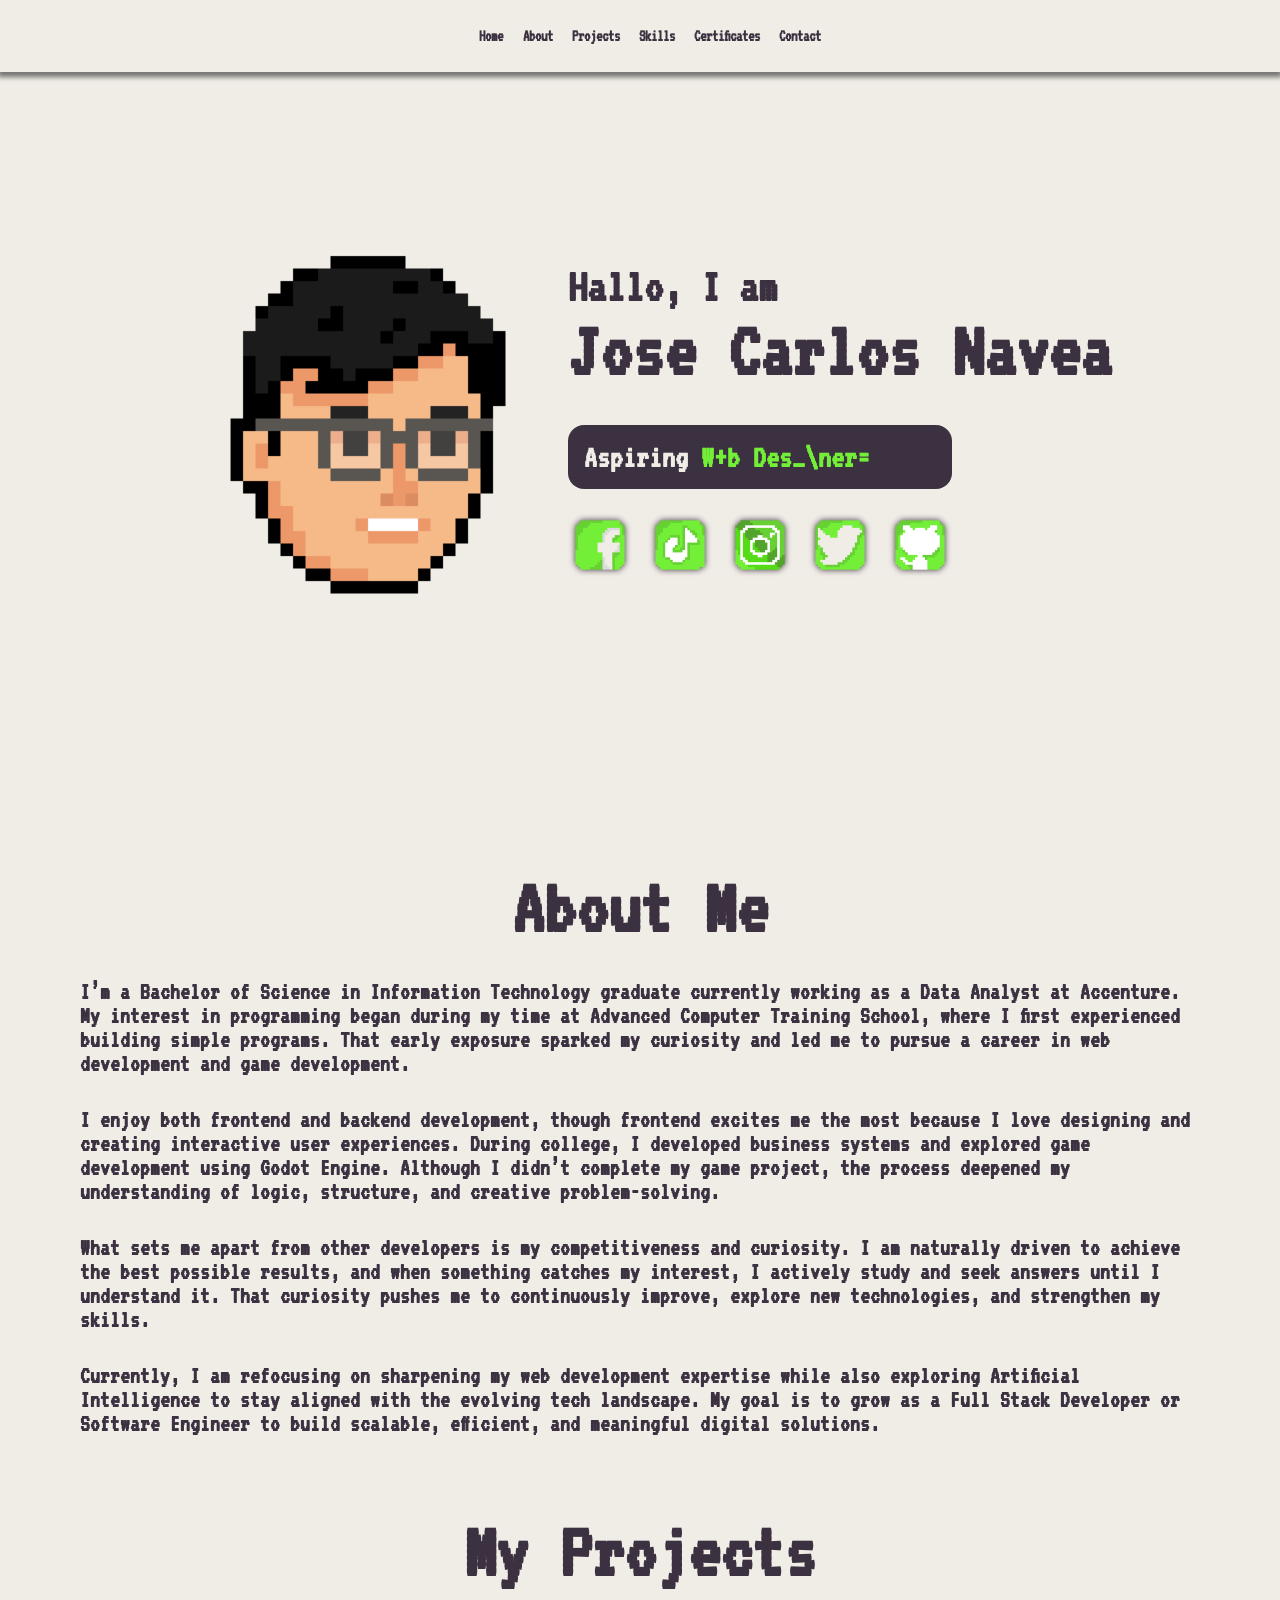
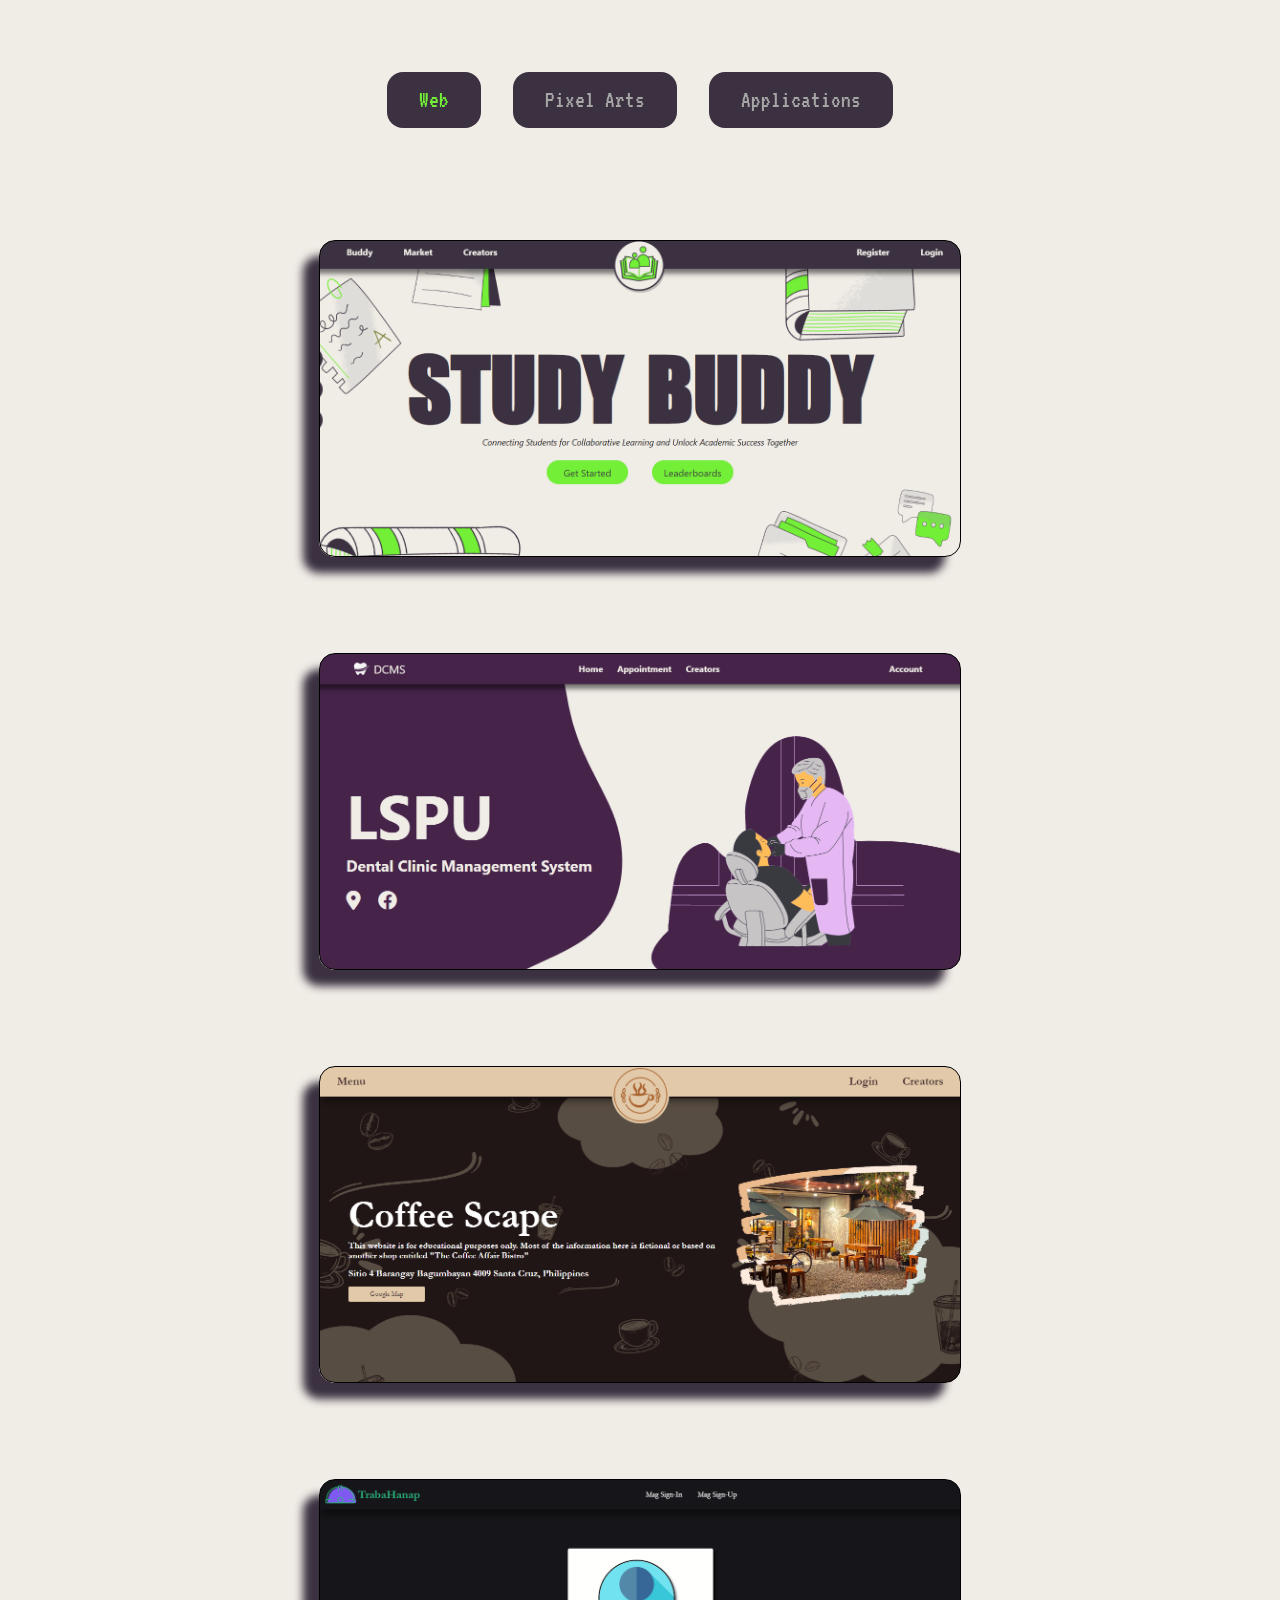
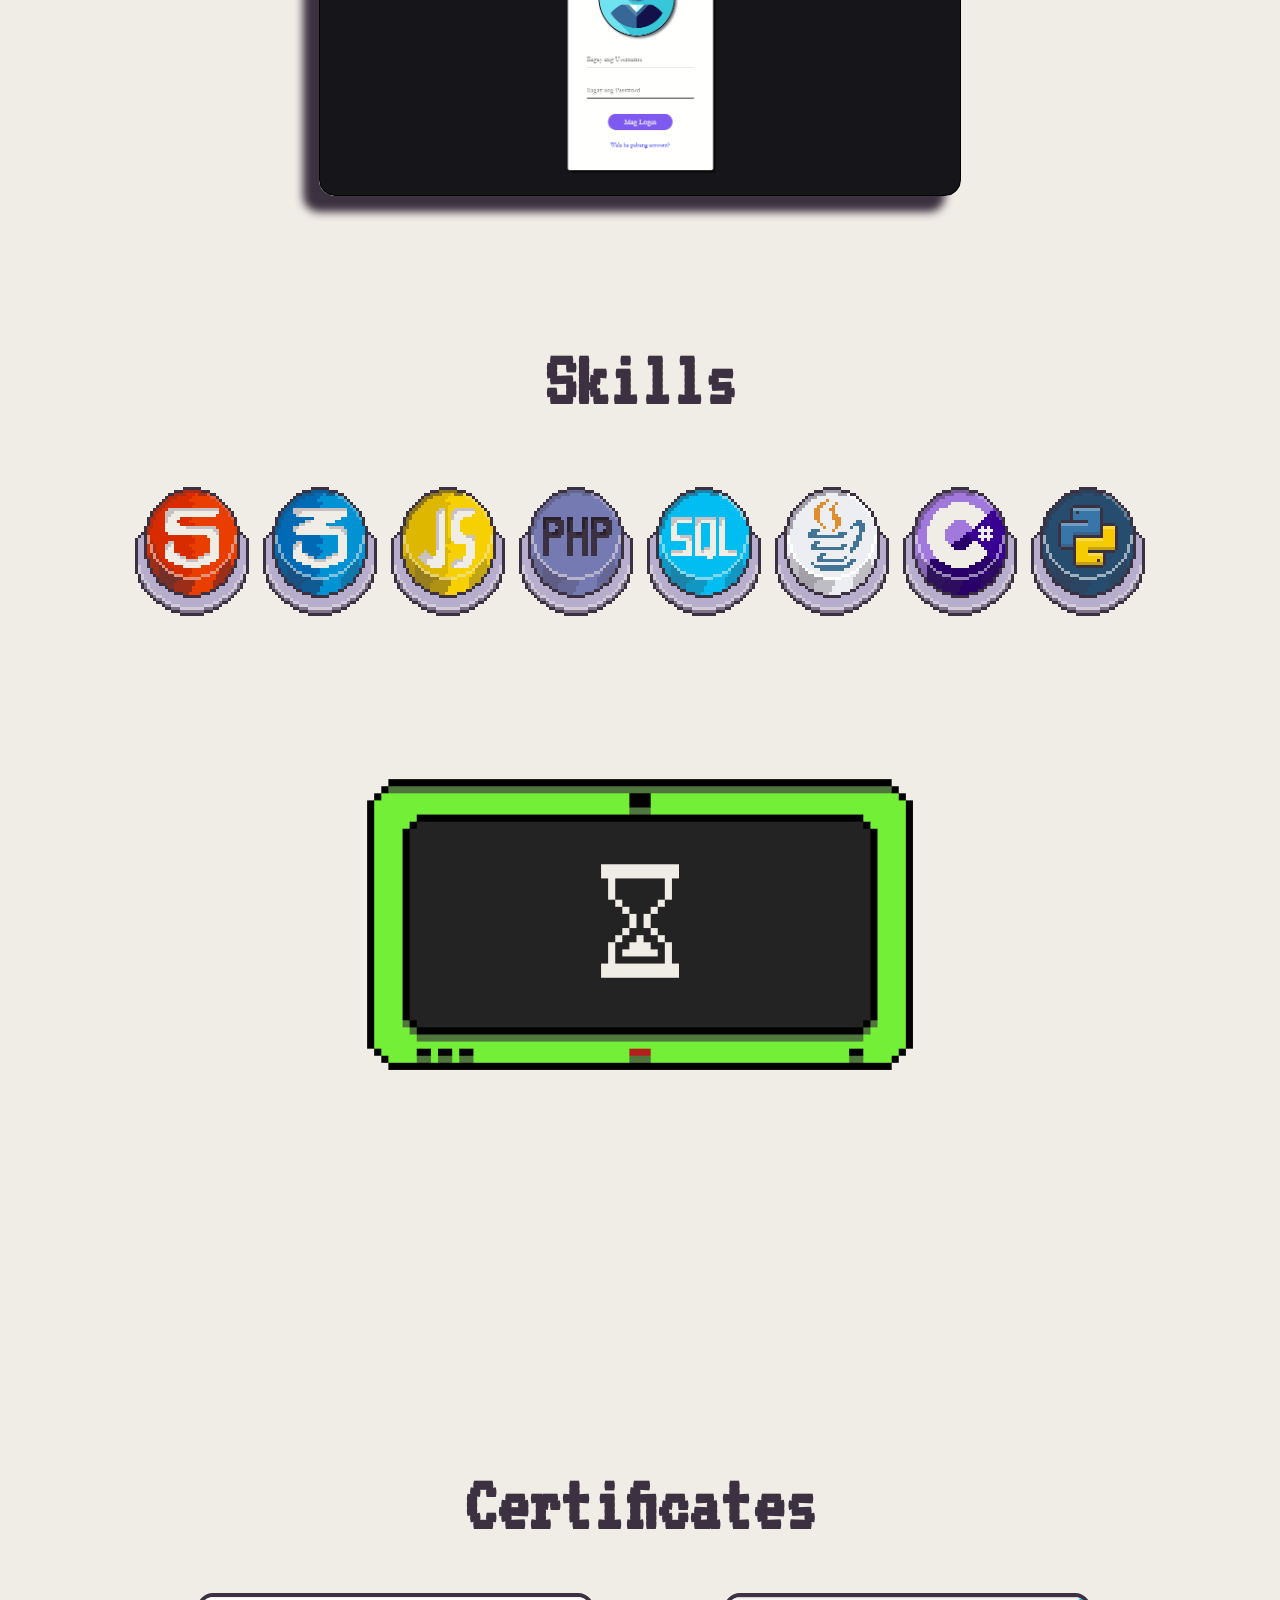
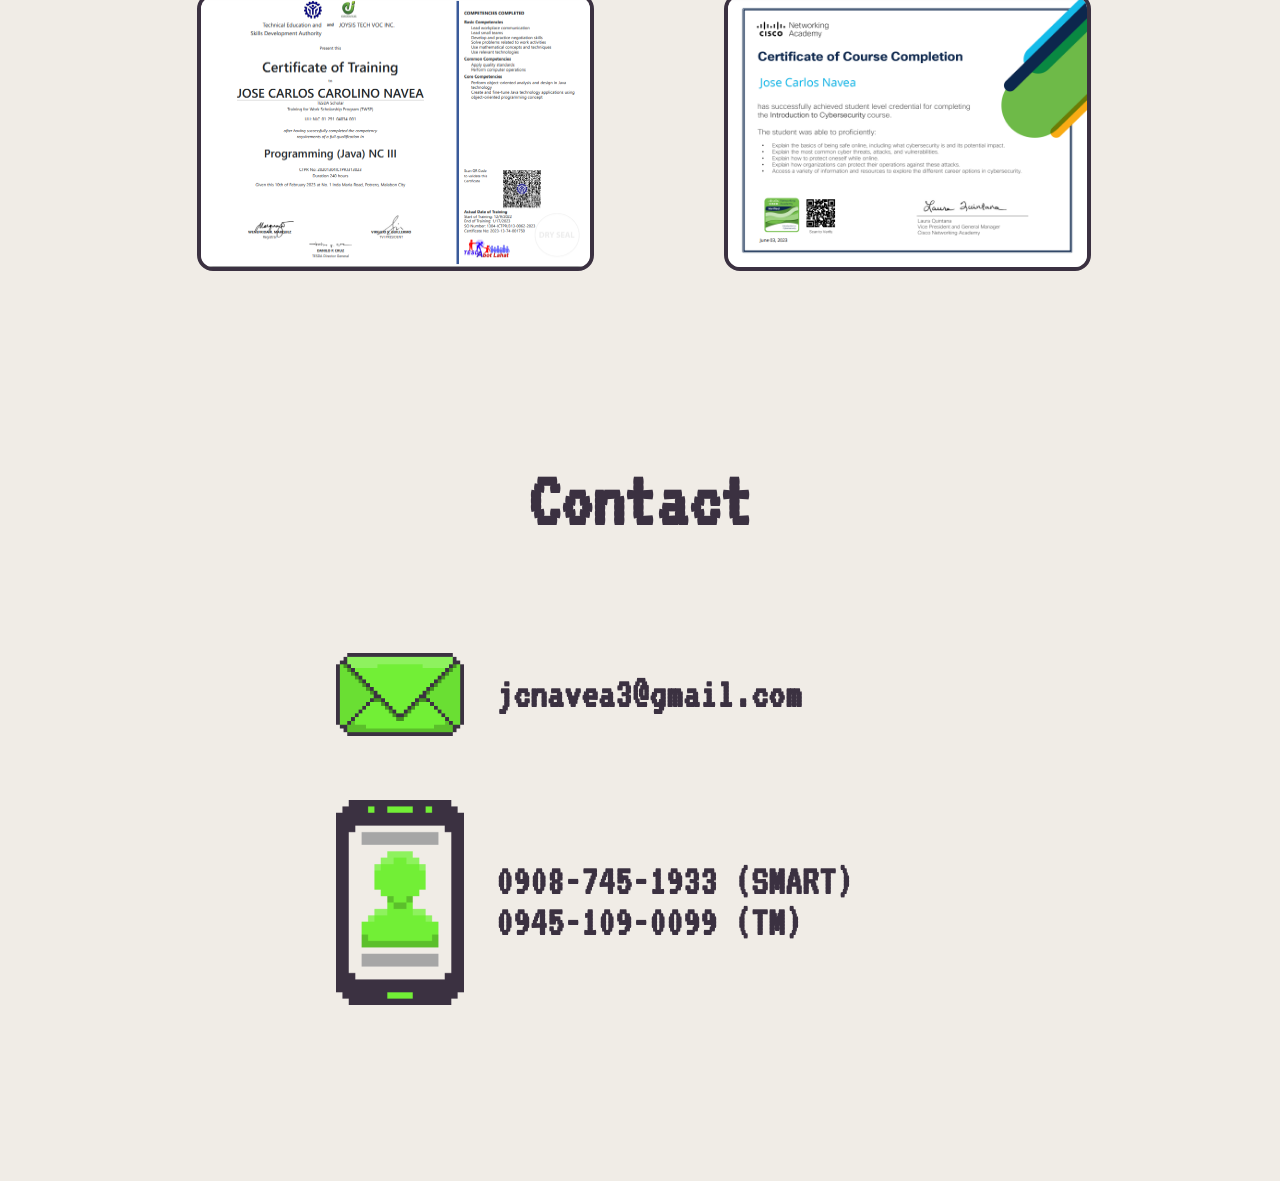
==== commit 9aa40e8e: "Project overview redirection added" ====
--- a/template/index.html
+++ b/template/index.html
@@ -7,7 +7,7 @@
 	<link rel="icon" type="image/x-icon" href="../assets/img/icons/Lotlot-Symbol.ico">
     <script src="https://code.jquery.com/jquery-3.6.0.min.js"></script>
     <link rel="stylesheet" href="css/index.css">
-    <title>Lotlot's Porfolio</title>
+    <title>Navea's Porfolio</title>
 </head>
 <body>
     <nav>
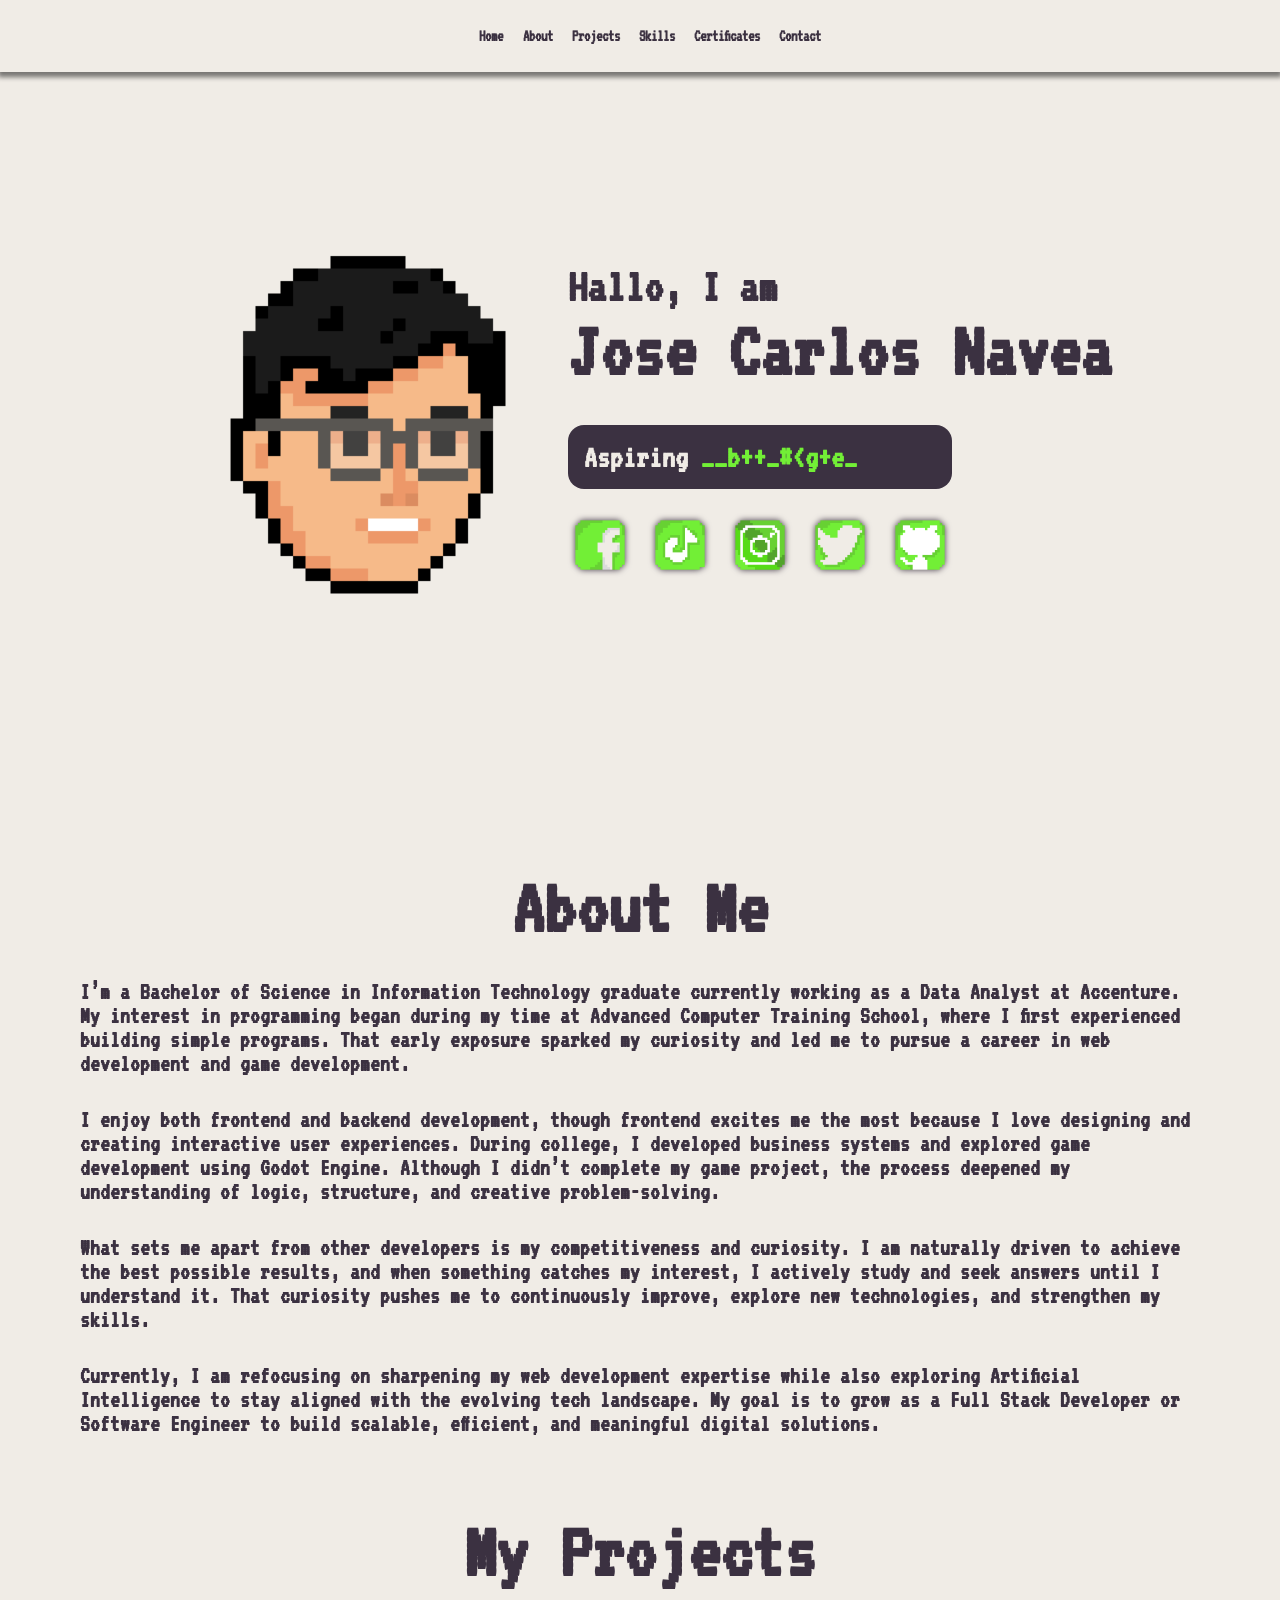
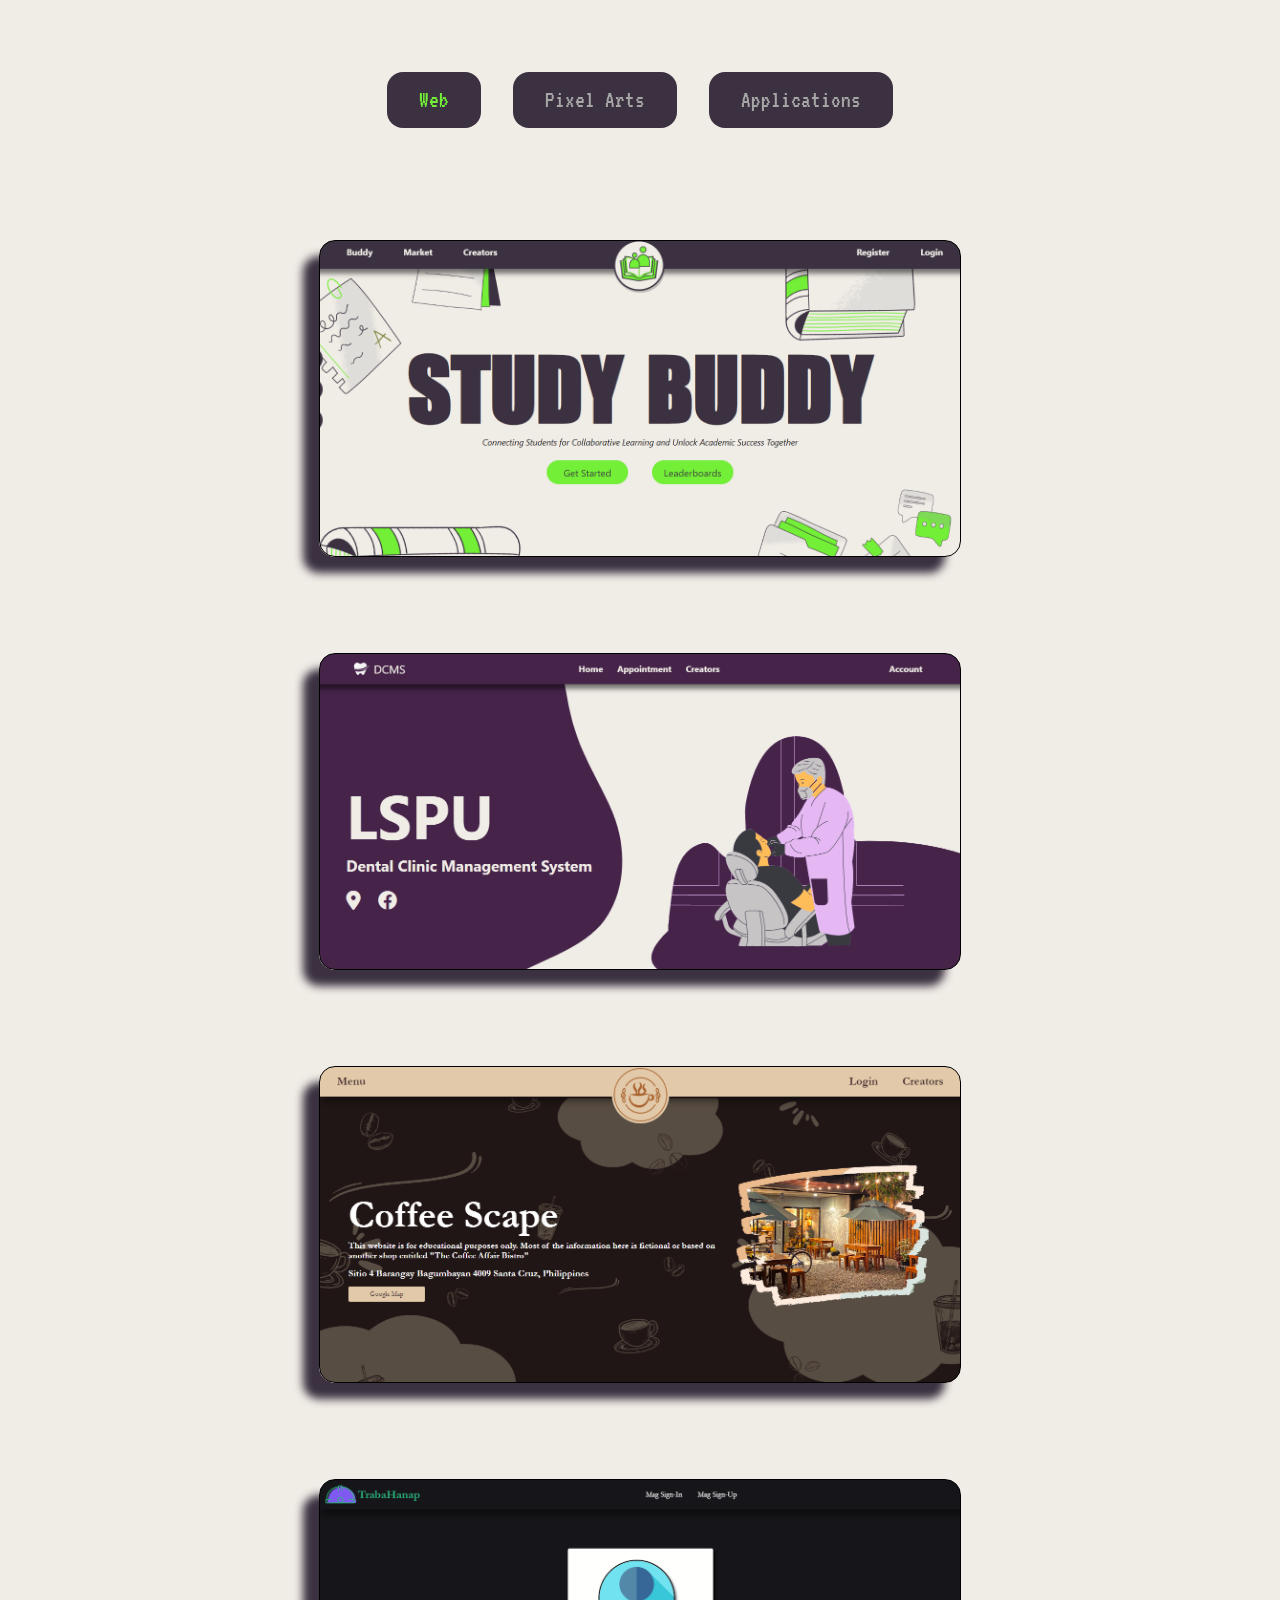
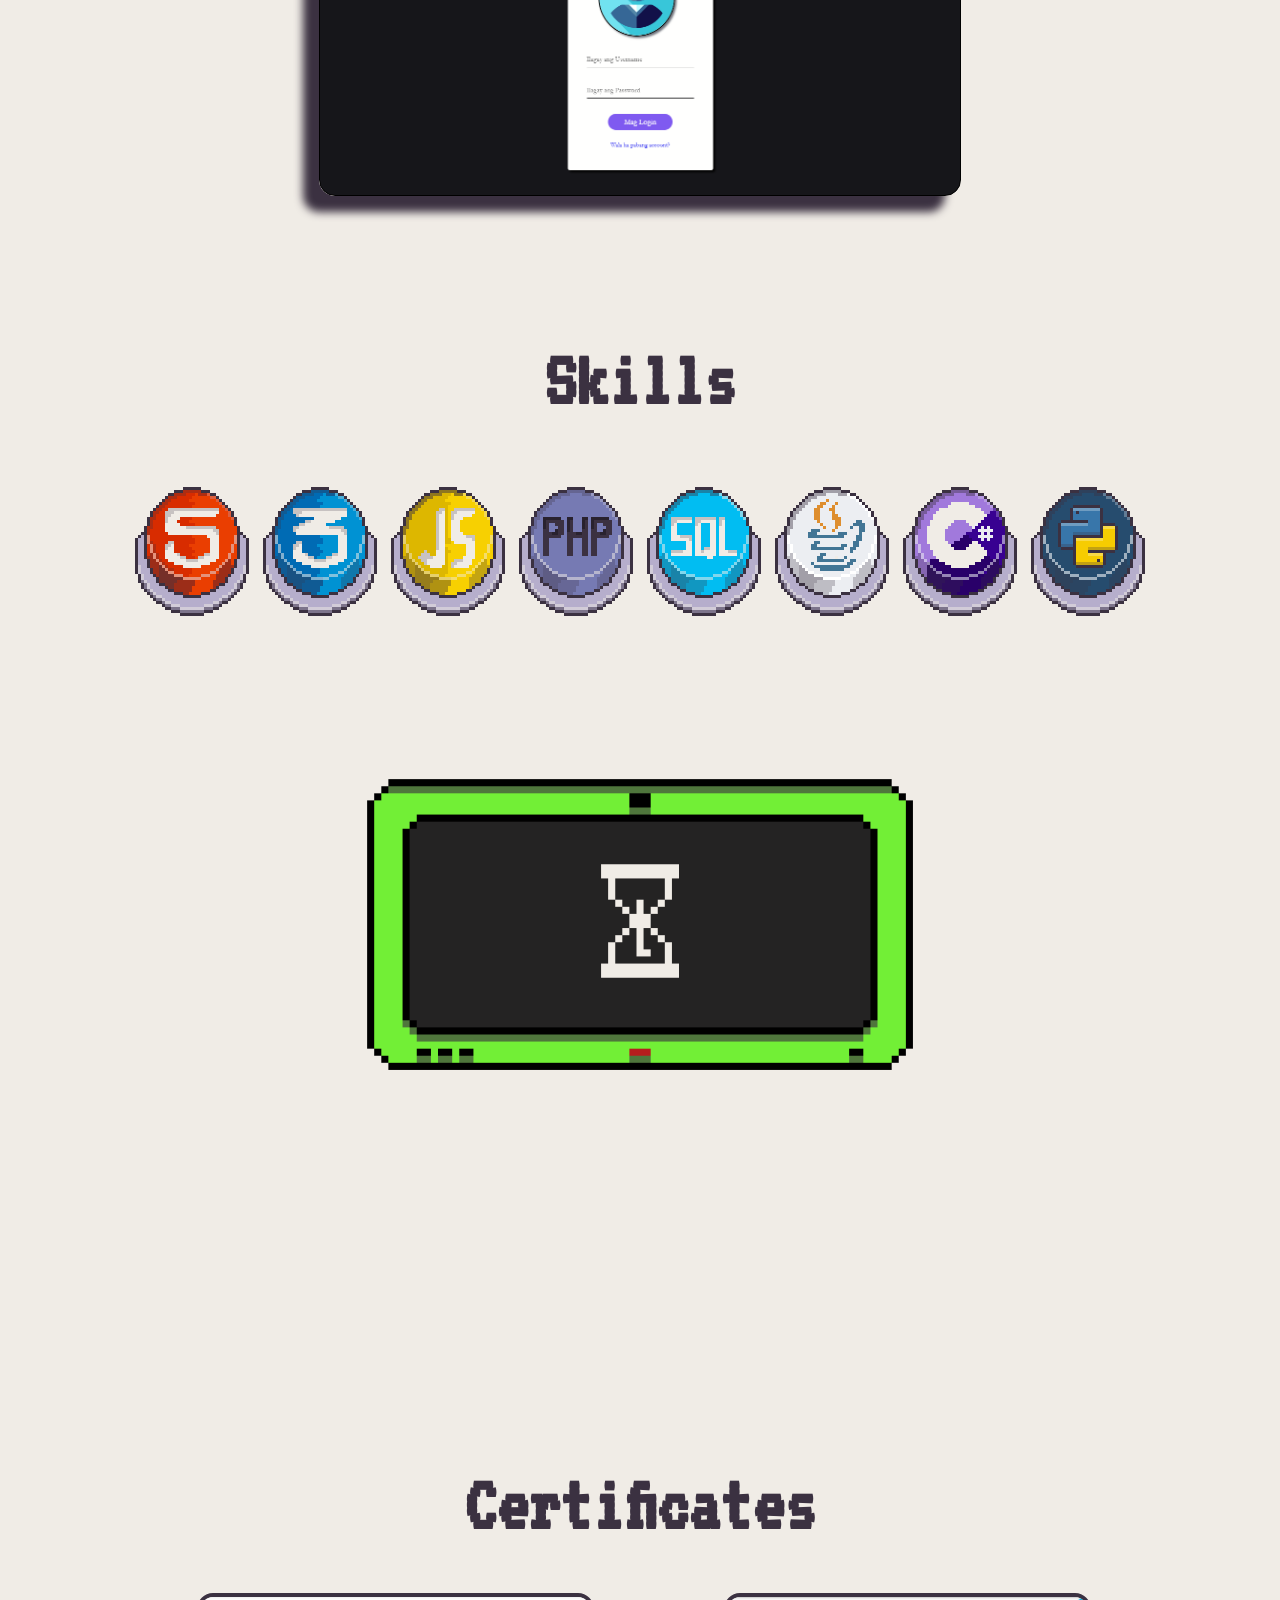
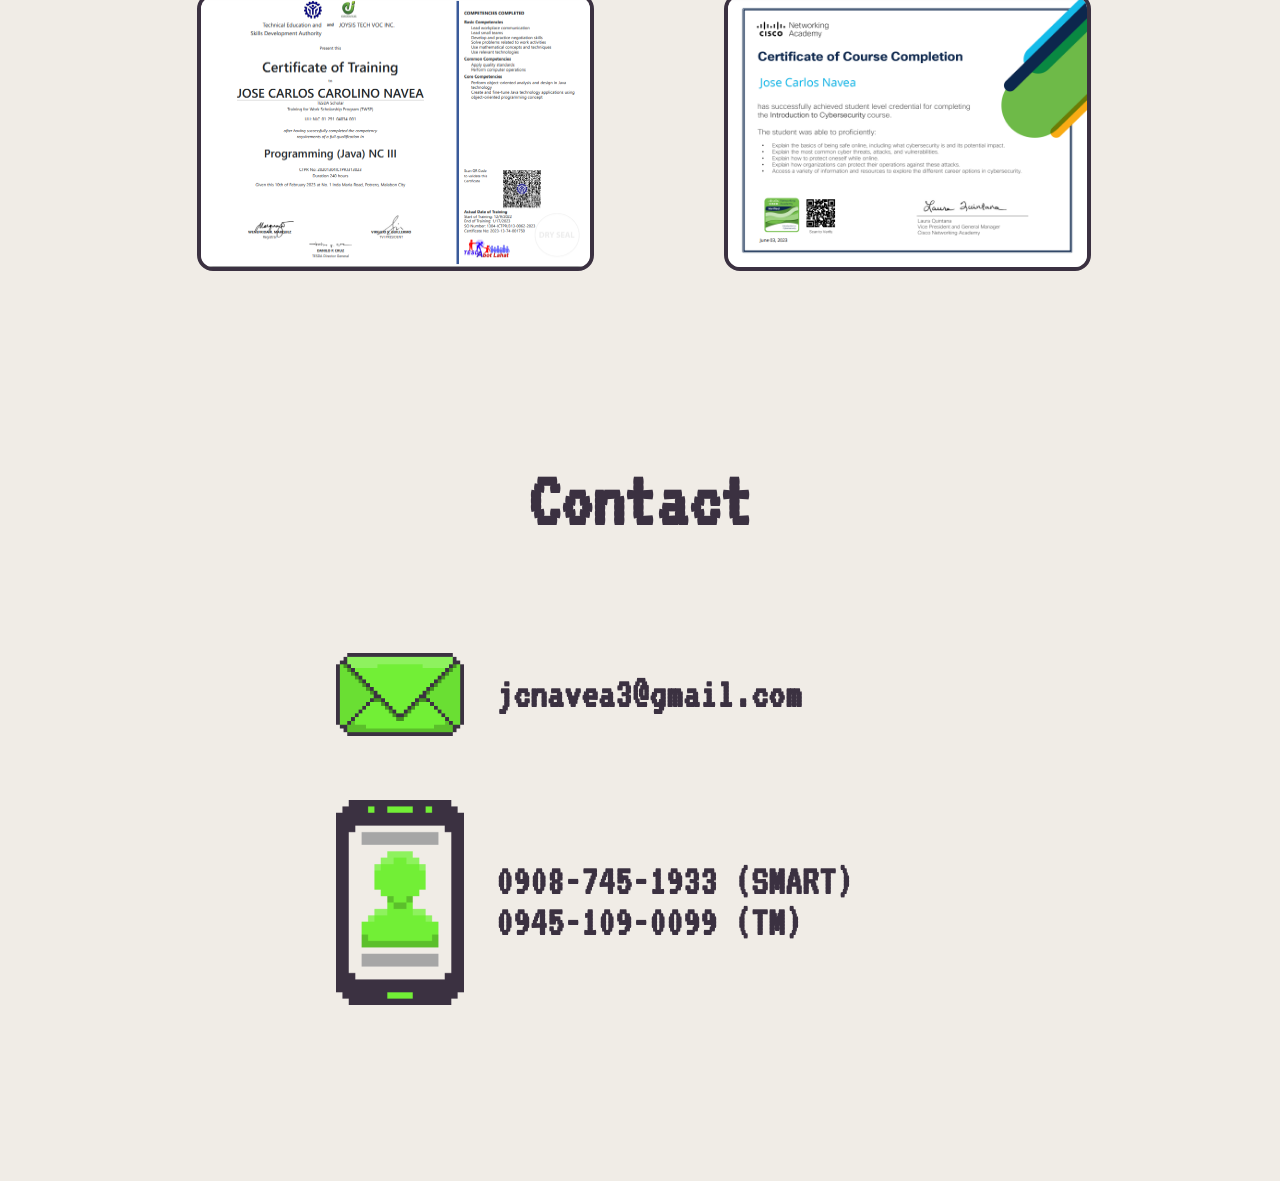
==== commit a3737890: "Overview page template updated" ====
--- a/template/index.html
+++ b/template/index.html
@@ -64,33 +64,33 @@
                 <div class="projects-container">
                     <h3>Study Buddy</h3>
                     <h4>HTML, CSS, Javascript and SQL</h4>
-                    <h5>Click Anywhere For More Details(Coming Soon)</h5>
+                    <h5>Click For More Details</h5>
                 </div>
             </div>
             <!-- <div class="projects" id="project-web-two">
                 <h3>Web Tool</h3>
                 <h4>HTML, CSS, Javascript</h4>
-                <h5>Click Anywhere For More Details</h5>
+                <h5>Click For More Details</h5>
             </div> -->
             <div class="projects" id="project-web-three">
                 <div class="projects-container">
                     <h3>DCMS</h3>
                     <h4>HTML, CSS, Javascript and SQL</h4>
-                    <h5>Click Anywhere For More Details(Coming Soon)</h5>
+                    <h5>Click For More Details</h5>
                 </div>
             </div>
             <div class="projects" id="project-web-four">
                 <div class="projects-container">
                     <h3>Coffee Scape</h3>
                     <h4>HTML, CSS, Javascript and SQL</h4>
-                    <h5>Click Anywhere For More Details(Coming Soon)</h5>
+                    <h5>Click For More Details</h5>
                 </div>
             </div>
             <div class="projects" id="project-web-five">
                 <div class="projects-container">
                     <h3>Traba Hanap</h3>
                     <h4>HTML, CSS, Javascript and SQL</h4>
-                    <h5>Click Anywhere For More Details(Coming Soon)</h5>
+                    <h5>Click For More Details</h5>
                 </div>
             </div>
         </div>
@@ -99,70 +99,70 @@
                 <div class="projects-container">
                     <h3>Low Level Dead World</h3>
                     <h4>Adventure Time Cartoon</h4>
-                    <h5>Click Anywhere For More Details(Coming Soon)</h5>
+                    <h5>Click For More Details</h5>
                 </div>
             </div>
             <div class="projects" id="project-pixel-two">
                 <div class="projects-container">
                     <h3>Finn's Swords</h3>
                     <h4>Adventure Time Cartoon</h4>
-                    <h5>Click Anywhere For More Details(Coming Soon)</h5>
+                    <h5>Click For More Details</h5>
                 </div>
             </div>
             <div class="projects" id="project-pixel-four">
                 <div class="projects-container">
                     <h3>Lotlot's Terraria Set</h3>
                     <h4>Terraria</h4>
-                    <h5>Click Anywhere For More Details(Coming Soon)</h5>
+                    <h5>Click For More Details</h5>
                 </div>
             </div>
             <div class="projects" id="project-pixel-one">
                 <div class="projects-container">
                     <h3>Train Scene</h3>
                     <h4>Spirited Away Movie</h4>
-                    <h5>Click Anywhere For More Details(Coming Soon)</h5>
+                    <h5>Click For More Details</h5>
                 </div>
             </div>
             <div class="projects" id="project-pixel-five">
                 <div class="projects-container">
                     <h3>Crying Jake</h3>
                     <h4>Adventure Time Cartoon</h4>
-                    <h5>Click Anywhere For More Details(Coming Soon)</h5>
+                    <h5>Click For More Details</h5>
                 </div>
             </div>
             <div class="projects" id="project-pixel-six">
                 <div class="projects-container">
                     <h3>Gazer</h3>
                     <h4>Creepy</h4>
-                    <h5>Click Anywhere For More Details(Coming Soon)</h5>
+                    <h5>Click For More Details</h5>
                 </div>
             </div>
             <div class="projects" id="project-pixel-seven">
                 <div class="projects-container">
                     <h3>My Homie</h3>
                     <h4>Girlfriend</h4>
-                    <h5>Click Anywhere For More Details(Coming Soon)</h5>
+                    <h5>Click For More Details</h5>
                 </div>
             </div>
             <div class="projects" id="project-pixel-eight">
                 <div class="projects-container">
                     <h3>Finn</h3>
                     <h4>Adventure Time Cartoon</h4>
-                    <h5>Click Anywhere For More Details(Coming Soon)</h5>
+                    <h5>Click For More Details</h5>
                 </div>
             </div>
             <div class="projects" id="project-pixel-nine">
                 <div class="projects-container">
                     <h3>Jake</h3>
                     <h4>Adventure Time Cartoon</h4>
-                    <h5>Click Anywhere For More Details(Coming Soon)</h5>
+                    <h5>Click For More Details</h5>
                 </div>
             </div>
             <div class="projects" id="project-pixel-ten">
                 <div class="projects-container">
                     <h3>Princess Bubblegum</h3>
                     <h4>Adventure Time Cartoon</h4>
-                    <h5>Click Anywhere For More Details(Coming Soon)</h5>
+                    <h5>Click For More Details</h5>
                 </div>
                 
             </div>
@@ -172,7 +172,7 @@
                 <div class="projects-container">
                     <h3>Tito Sisig</h3>
                     <h4>Java and SQL</h4>
-                    <h5>Click Anywhere For More Details(Coming Soon)</h5>
+                    <h5>Click For More Details</h5>
                 </div>
             </div>
         </div>
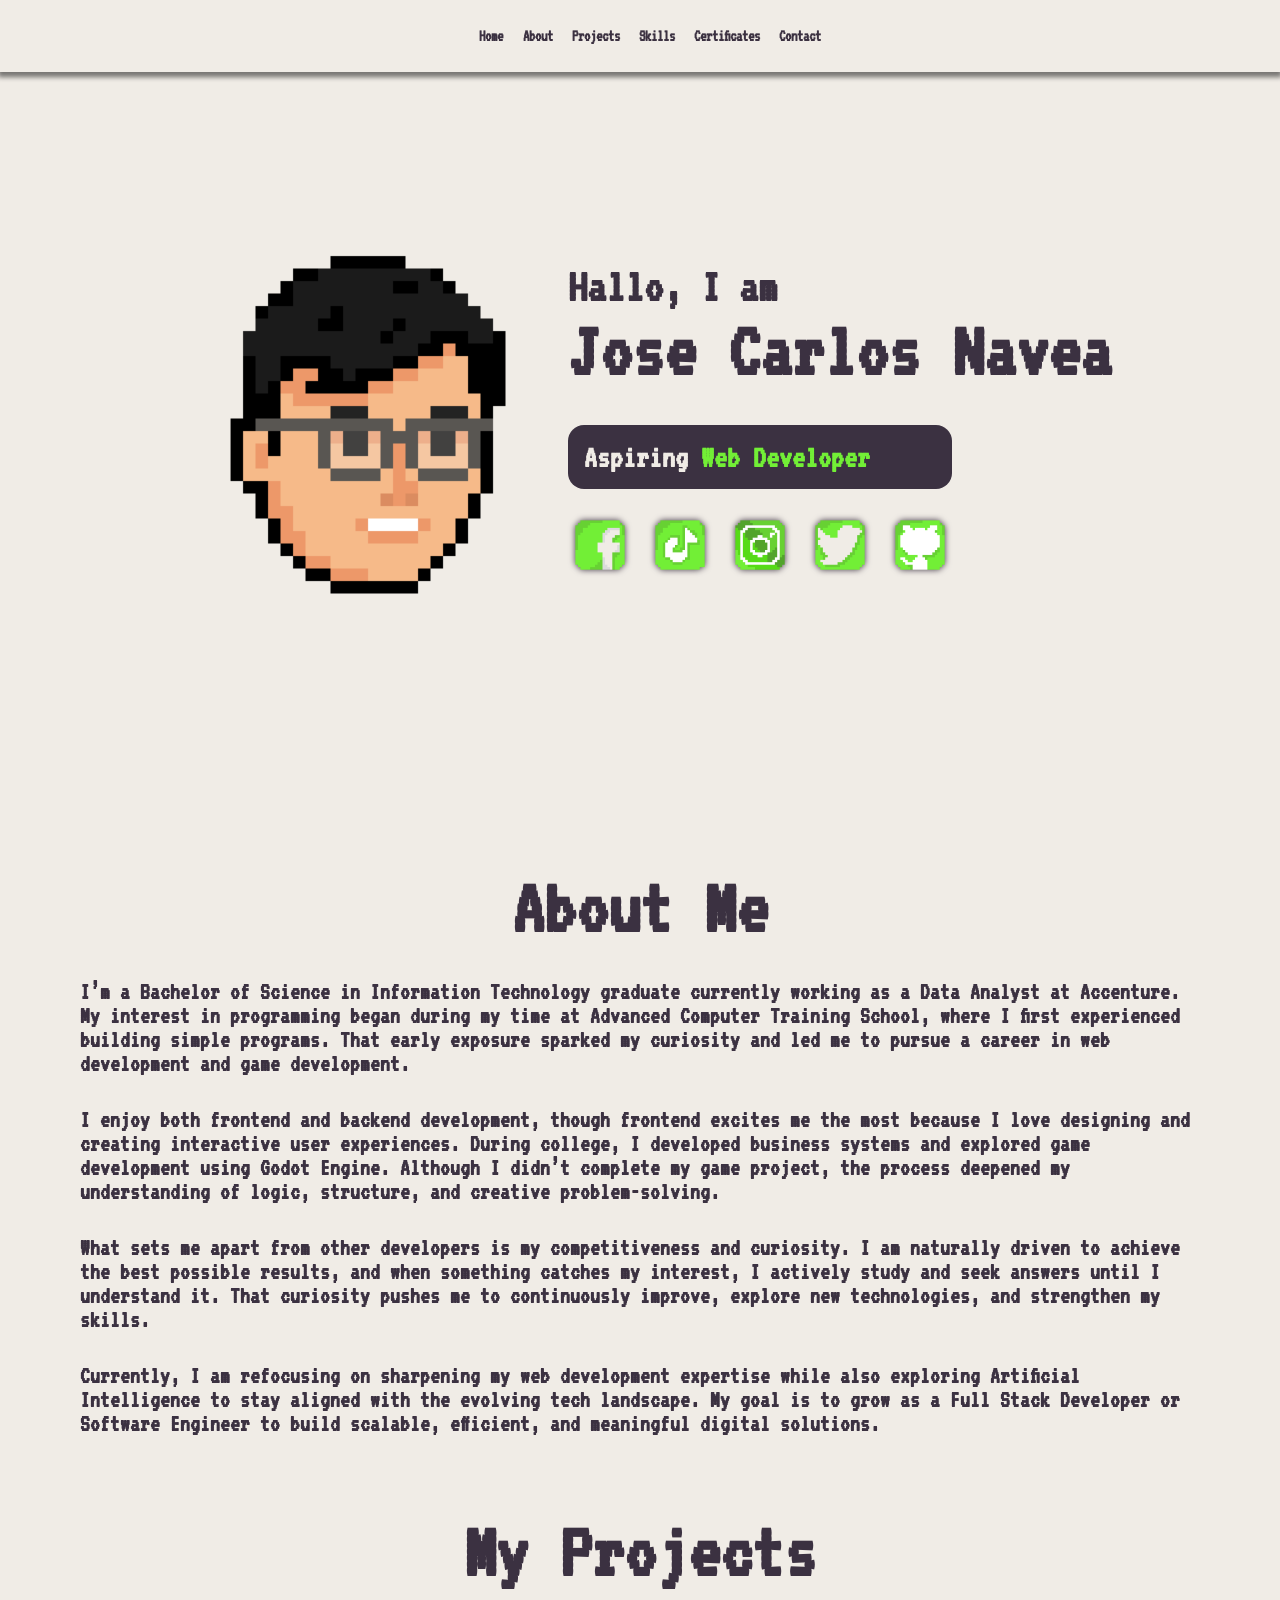
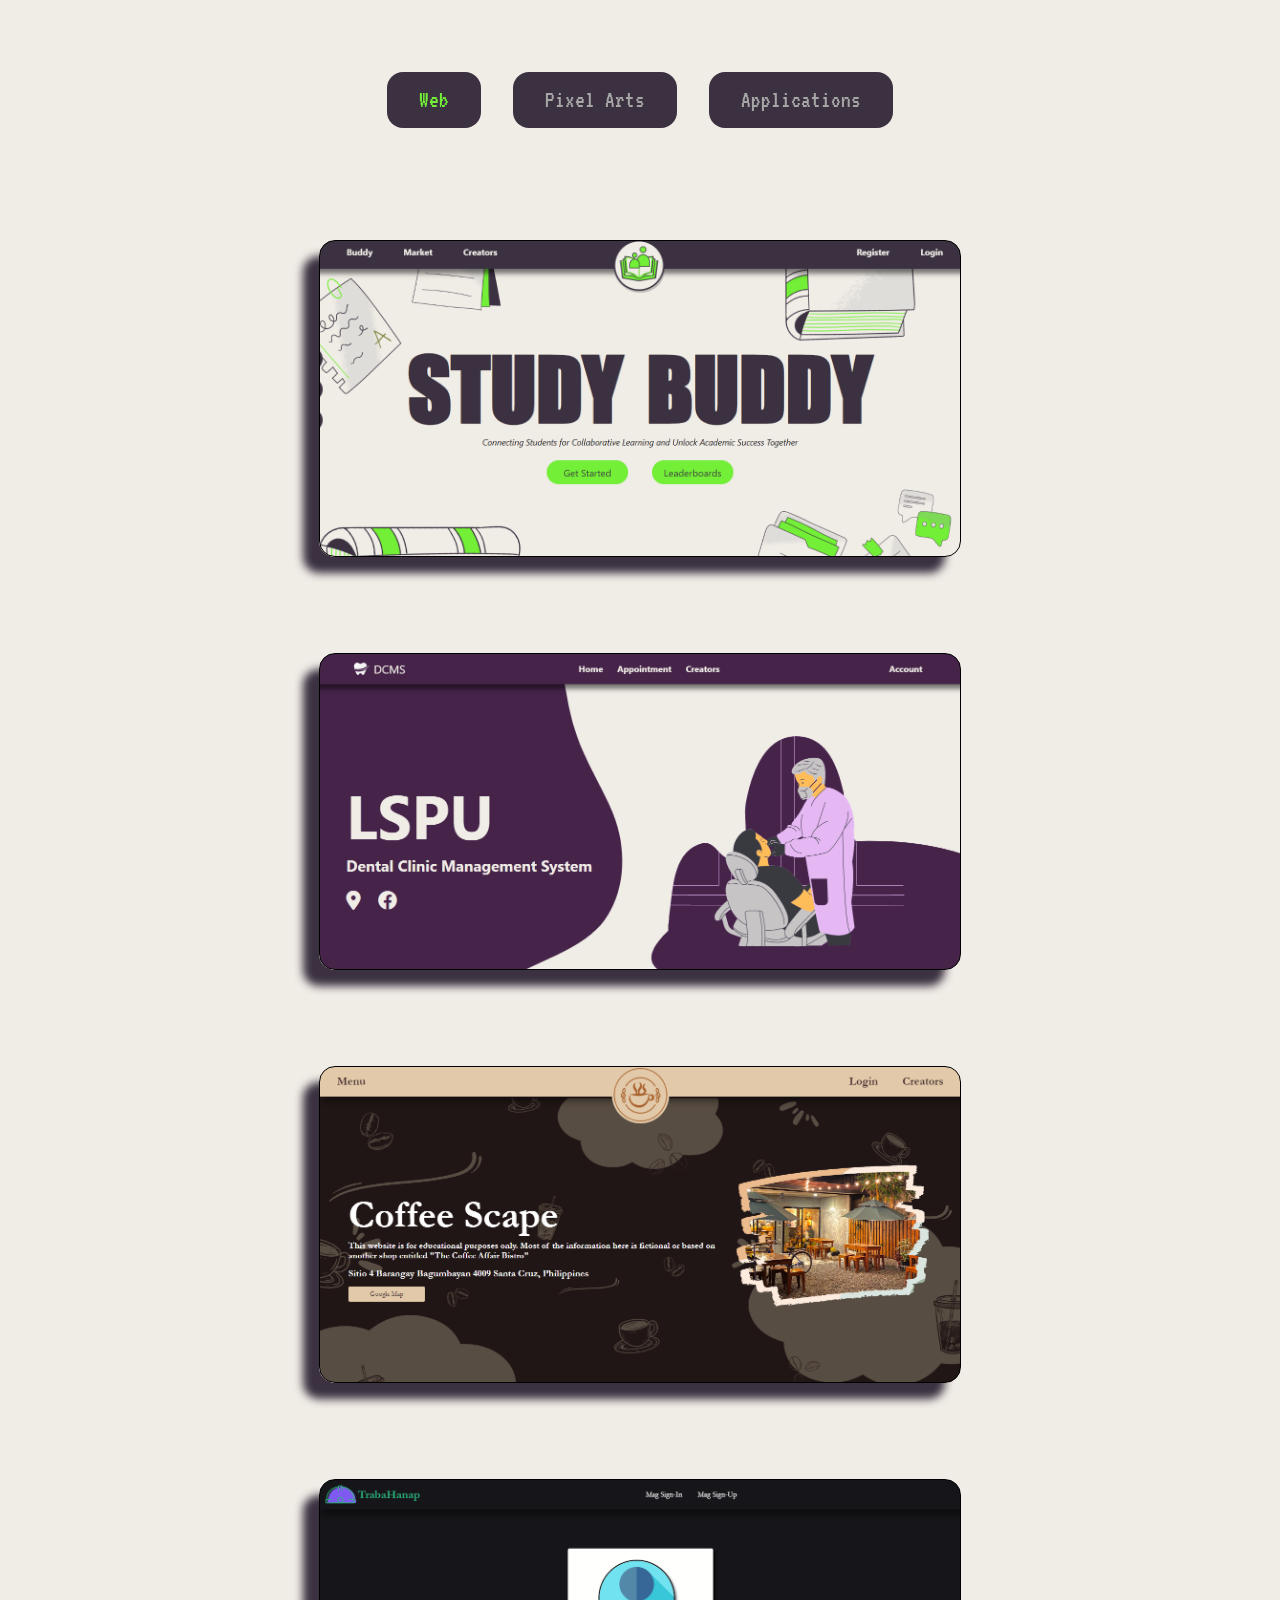
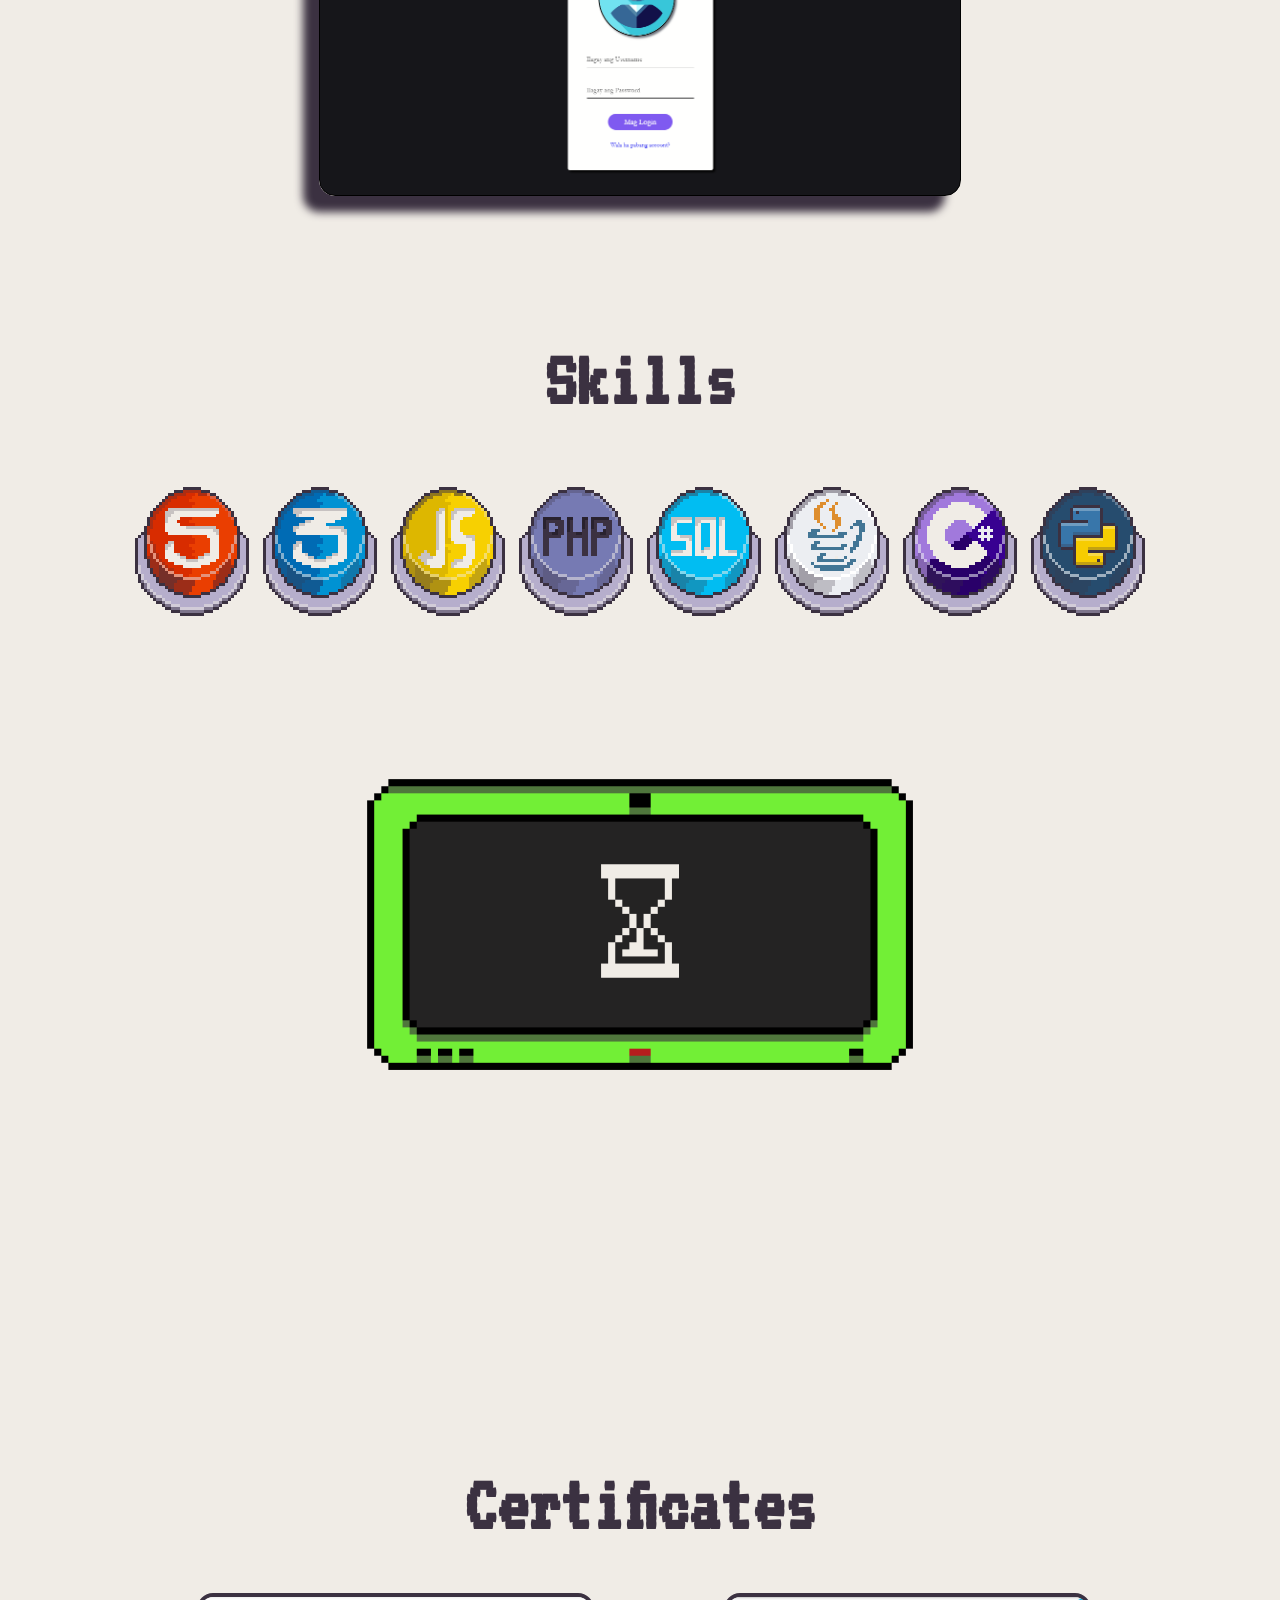
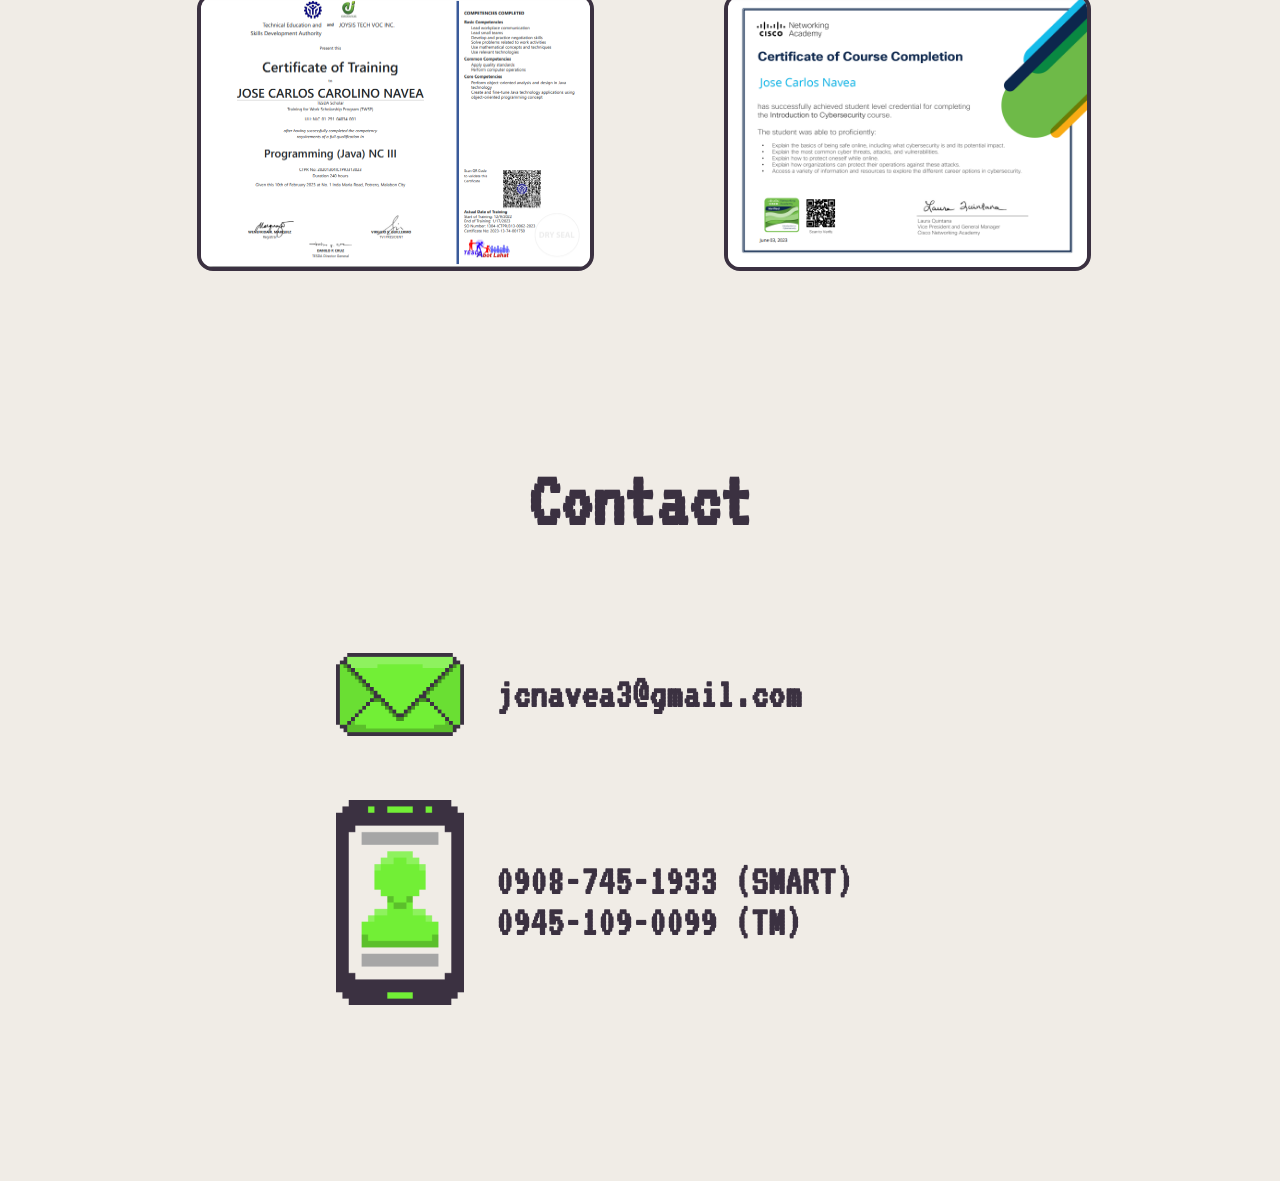
==== commit 99c8b075: "Updated the functions and layout of overview page, also add more projects" ====
--- a/template/index.html
+++ b/template/index.html
@@ -109,6 +109,13 @@
                     <h5>Click For More Details</h5>
                 </div>
             </div>
+            <div class="projects" id="project-pixel-thirteen">
+                <div class="projects-container">
+                    <h3>Adventure Time Wallpaper</h3>
+                    <h4>Adventure Time Cartoon</h4>
+                    <h5>Click For More Details</h5>
+                </div>
+            </div>
             <div class="projects" id="project-pixel-four">
                 <div class="projects-container">
                     <h3>Lotlot's Terraria Set</h3>
@@ -137,6 +144,20 @@
                     <h5>Click For More Details</h5>
                 </div>
             </div>
+            <div class="projects" id="project-pixel-fourteen">
+                <div class="projects-container">
+                    <h3>Food Processing</h3>
+                    <h4>wait</h4>
+                    <h5>Click For More Details</h5>
+                </div>
+            </div>
+            <div class="projects" id="project-pixel-twelve">
+                <div class="projects-container">
+                    <h3>The Trio</h3>
+                    <h4>Adventure Time Cartoon</h4>
+                    <h5>Click For More Details</h5>
+                </div>
+            </div>
             <div class="projects" id="project-pixel-seven">
                 <div class="projects-container">
                     <h3>My Homie</h3>
@@ -164,8 +185,21 @@
                     <h4>Adventure Time Cartoon</h4>
                     <h5>Click For More Details</h5>
                 </div>
-                
-            </div>
+            </div>
+            <div class="projects" id="project-pixel-eleven">
+                <div class="projects-container">
+                    <h3>Ice King</h3>
+                    <h4>Adventure Time Cartoon</h4>
+                    <h5>Click For More Details</h5>
+                </div>
+            </div>
+            <!-- <div class="projects" id="project-pixel-fifteen">
+                <div class="projects-container">
+                    <h3>Guevarra</h3>
+                    <h4>wait</h4>
+                    <h5>Click For More Details</h5>
+                </div>
+            </div> -->
         </div>
         <div class="projects-list hidden" id="app-projects">
             <div class="projects" id="project-app-one">
--- a/template/css/index.css
+++ b/template/css/index.css
@@ -327,6 +327,26 @@
     width: 20rem;
     background-image: url("../../assets/img/thumbnails/pixel/Pricess-Bubblegum.gif");
 }
+#project-pixel-eleven{
+    width: 20rem;
+    background-image: url("../../assets/img/thumbnails/pixel/Ice-King.png");
+}
+#project-pixel-twelve{
+    width: 12rem;
+    background-image: url("../../assets/img/thumbnails/pixel/The-Trio.png");
+}
+#project-pixel-thirteen{
+    width: 35rem;
+    background-image: url("../../assets/img/thumbnails/pixel/Adventure-Time-Wallpaper.png");
+}
+#project-pixel-fourteen{
+    width: 20rem;
+    background-image: url("../../assets/img/thumbnails/pixel/Food-Processing-Equipments.png");
+}
+/* #project-pixel-fifteen{
+    width: 20rem;
+    background-image: url("../../assets/img/thumbnails/pixel/Pricess-Bubblegum.gif");
+} */
 /* Applications */
 #project-app-one{
     background-image: url("../../assets/img/thumbnails/app/TSBS.png");
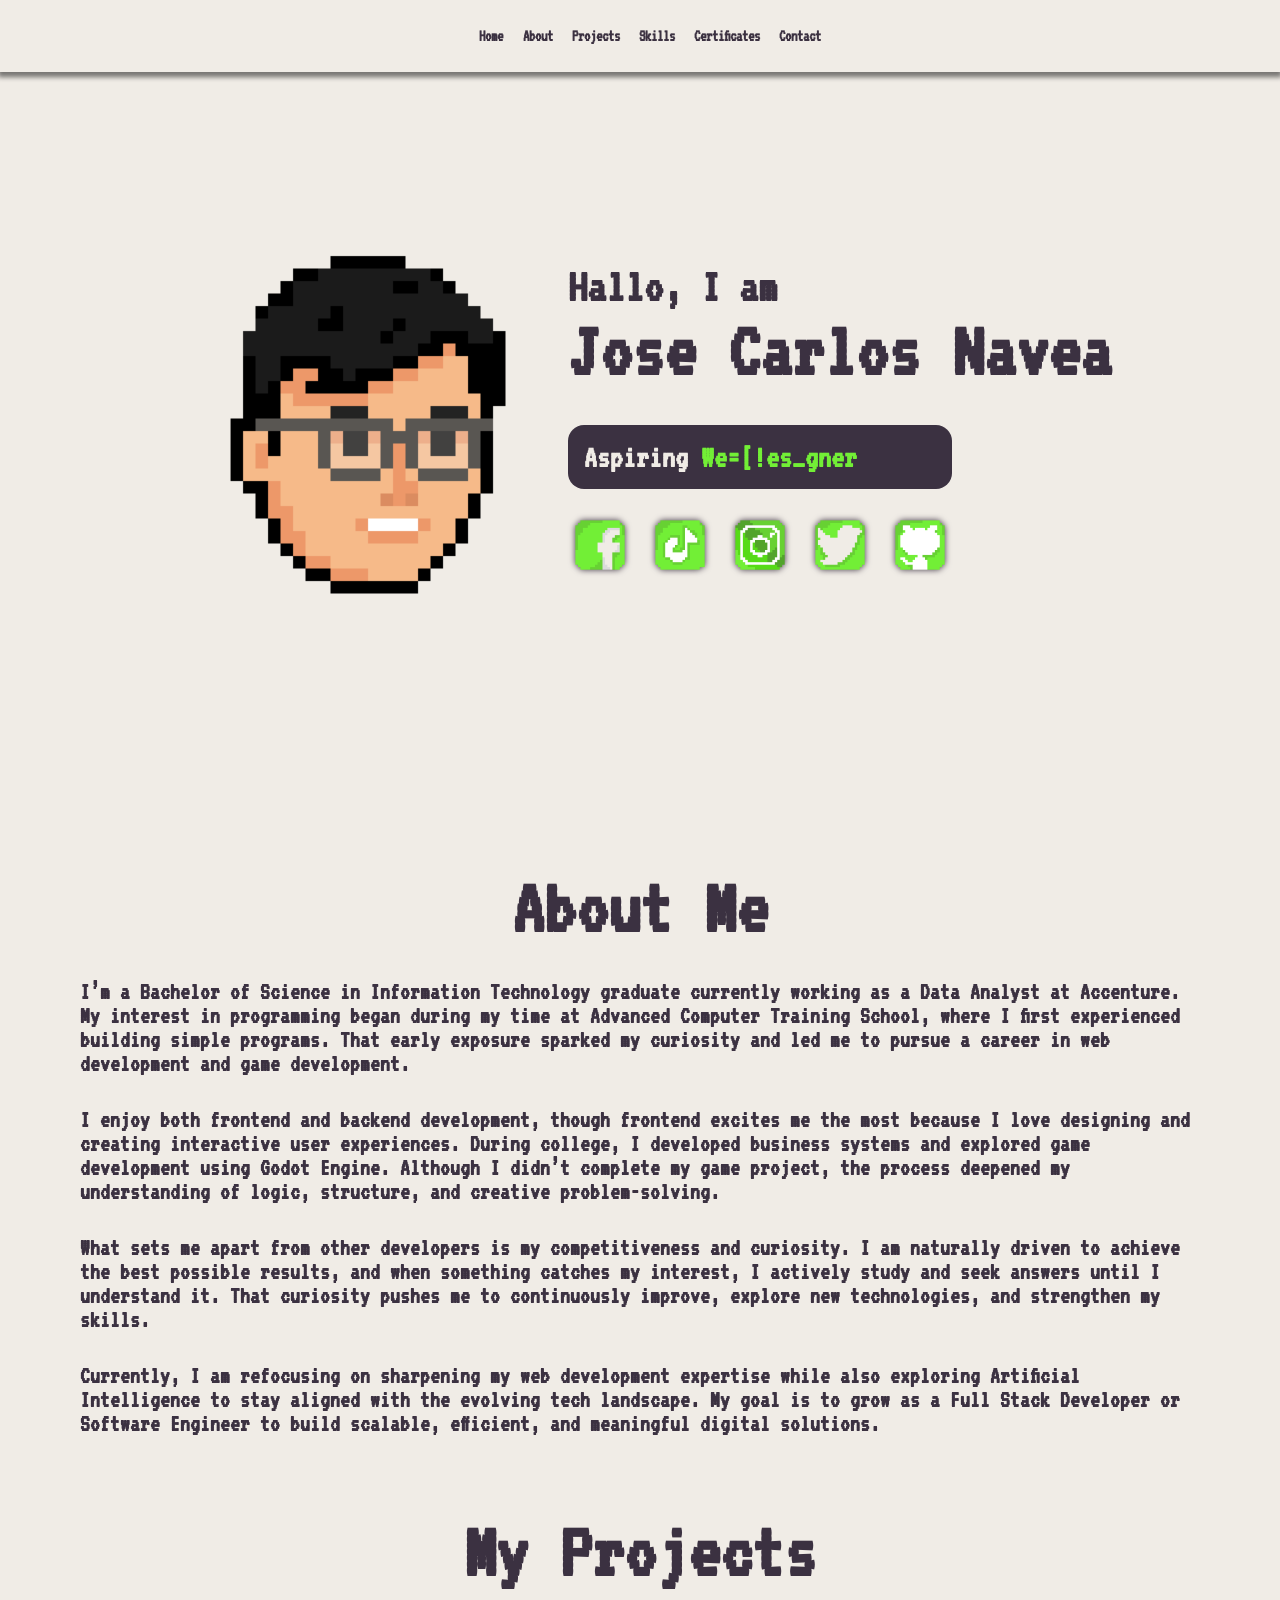
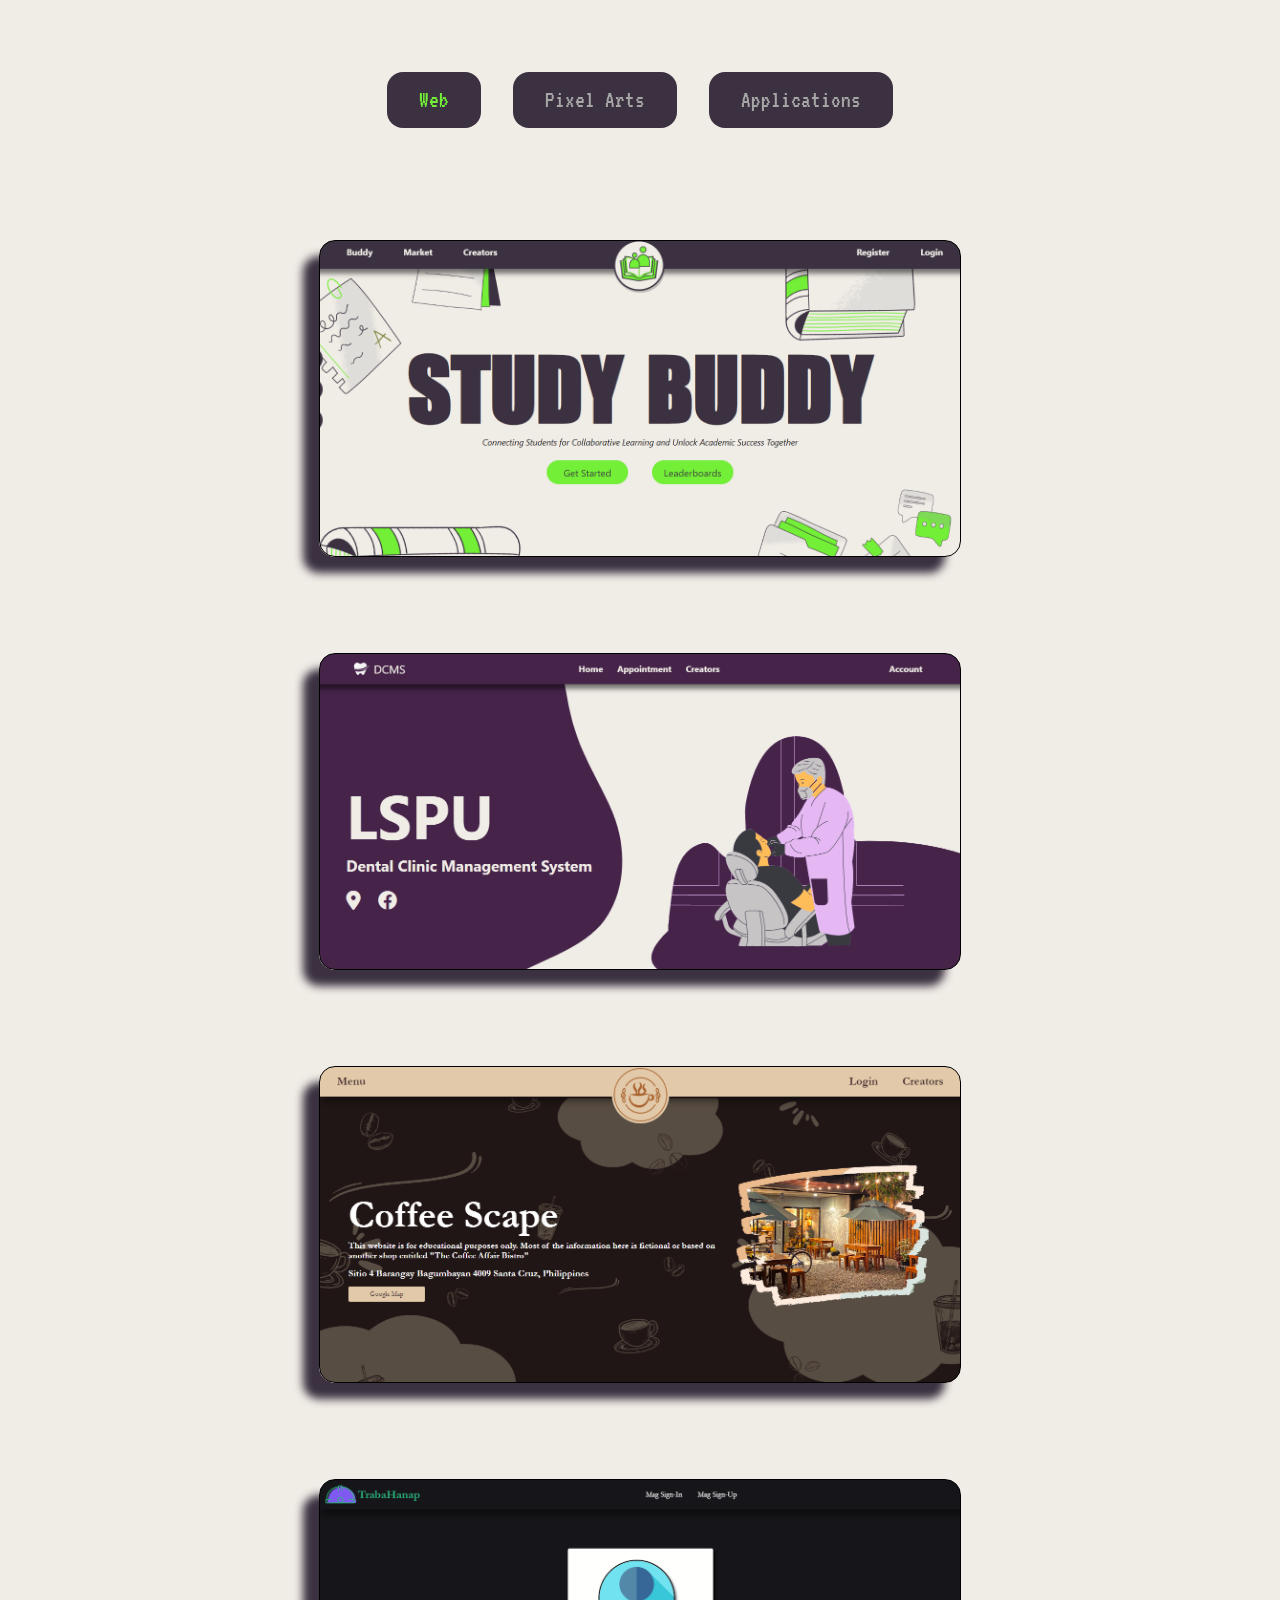
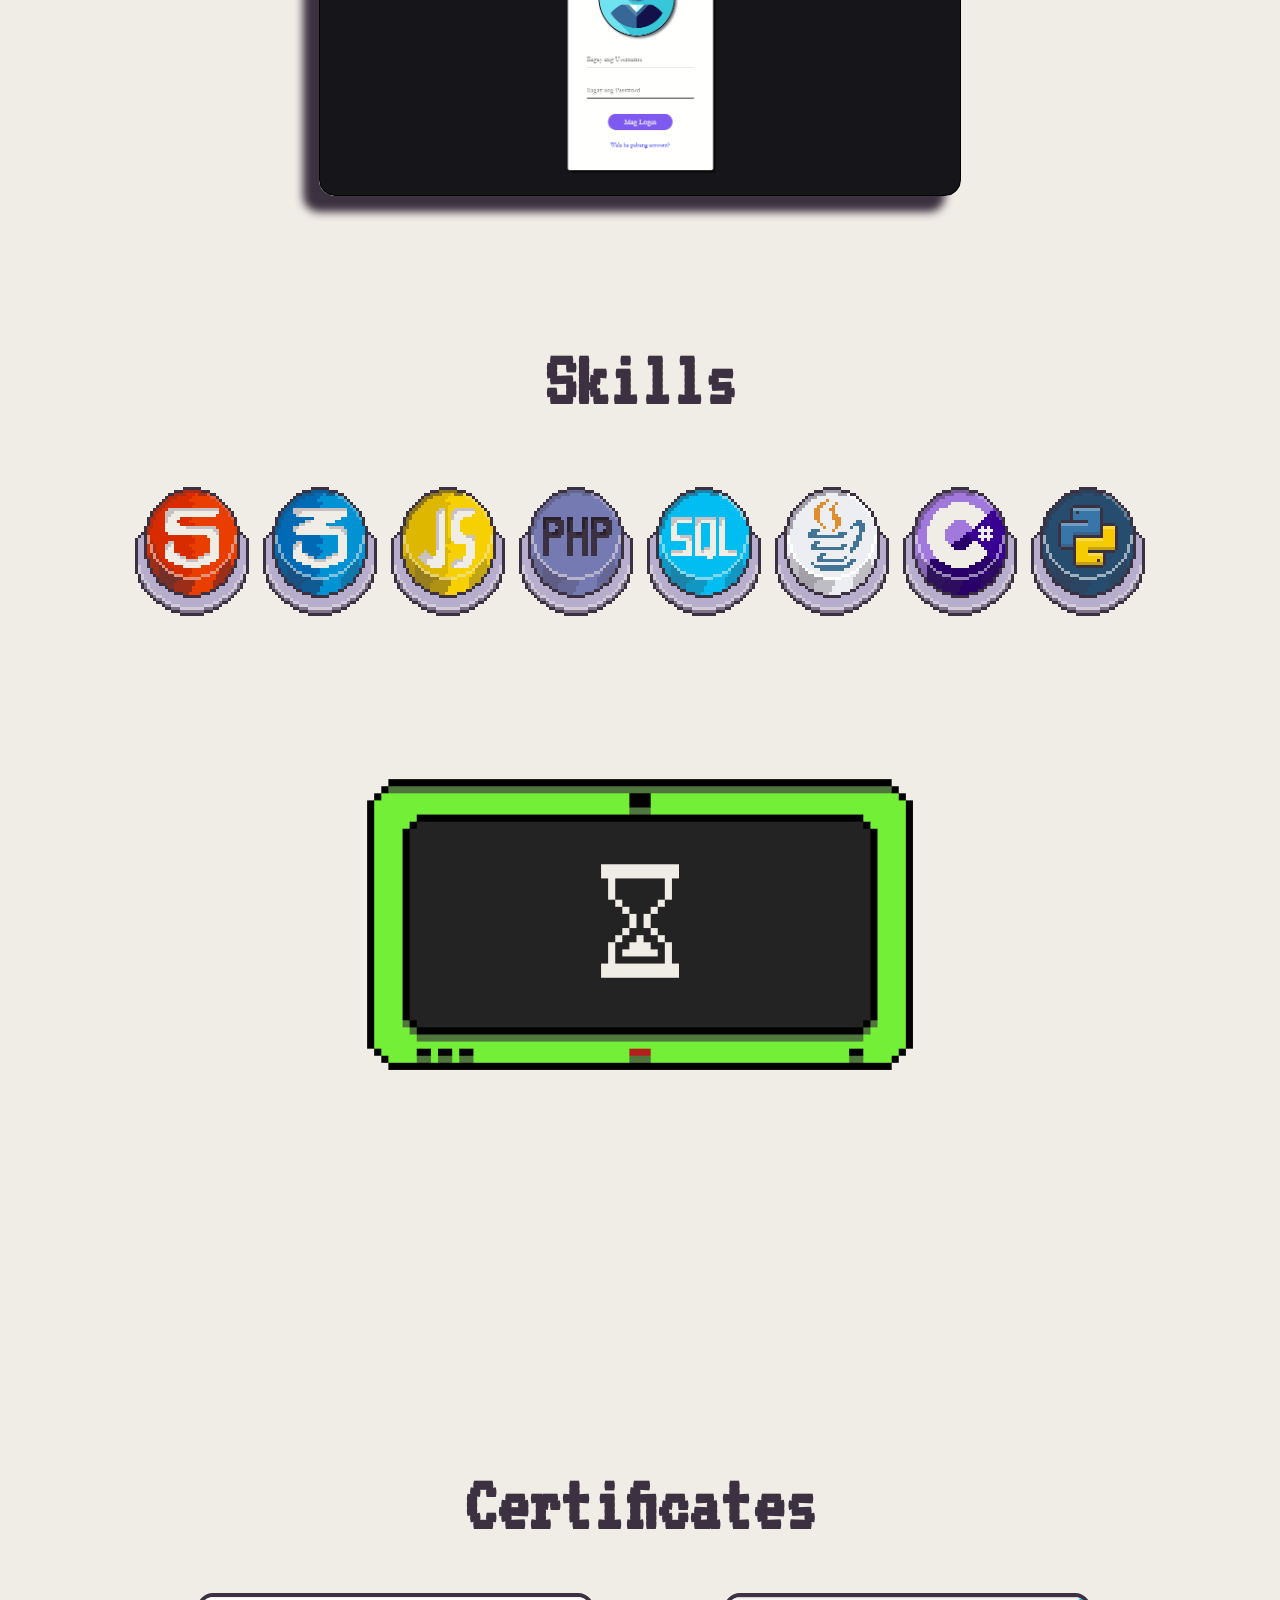
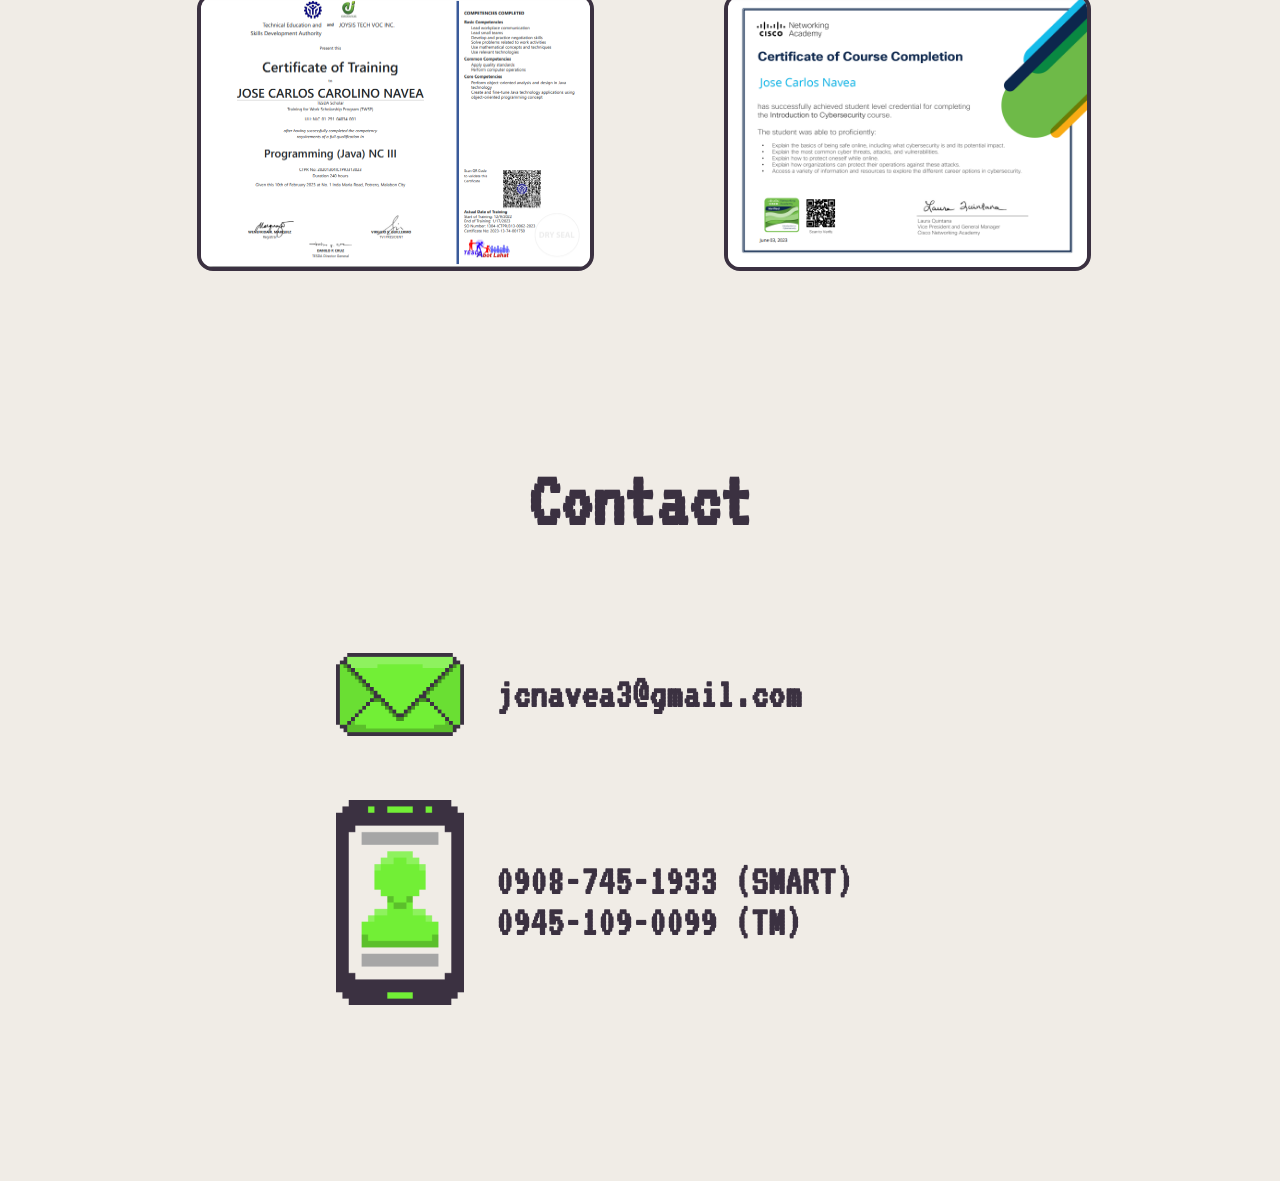
==== commit cc67ea8f: "Updated display option for canvas size and separate the css and js for image viewer function to avoi" ====
--- a/template/index.html
+++ b/template/index.html
@@ -7,6 +7,7 @@
 	<link rel="icon" type="image/x-icon" href="../assets/img/icons/Lotlot-Symbol.ico">
     <script src="https://code.jquery.com/jquery-3.6.0.min.js"></script>
     <link rel="stylesheet" href="css/index.css">
+    <link rel="stylesheet" href="css/active-image.css">
     <title>Navea's Porfolio</title>
 </head>
 <body>
@@ -270,6 +271,7 @@
     <footer id="">
     </footer>
     <script src="js/index.js"></script>
+    <script src="js/active-image.js"></script>
     <script src="js/scramble.js"></script>
 </body>
     <div id="active-image-container">
--- a/template/css/index.css
+++ b/template/css/index.css
@@ -474,37 +474,4 @@
     font-size: clamp(2rem, 2vw + 1rem, 4rem);
     width: 30rem;
     color: var(--black);
-}
-#active-image-container{
-    height: 100vh;
-    width: 100%;
-	z-index: 999;
-    top: 0;
-    left: 0;
-    background-color: rgba(0, 0, 0, 0.9);
-    transition: opacity 0.2s ease;
-    overflow: hidden;
-    position: fixed;
-    display: none;
-    flex-direction: column;
-    align-items: center;
-    justify-content: center;
-}
-#active-image{
-    max-width: 100%;
-    max-height: 100%;
-    object-fit: contain;
-}
-#active-image-container.display-active-image{
-    display: flex;
-    animation: fadeIn 0.2s ease;
-}
-@keyframes fadeIn {
-    from { opacity: 0; }
-    to { opacity: 1; }
-}
-#close-btn{
-    margin-top: 2rem;
-    font-size: 2rem;
-    color: var(--white);
 }
--- a/template/css/active-image.css
+++ b/template/css/active-image.css
@@ -0,0 +1,33 @@
+#active-image-container{
+    height: 100vh;
+    width: 100%;
+	z-index: 999;
+    top: 0;
+    left: 0;
+    background-color: rgba(0, 0, 0, 0.9);
+    transition: opacity 0.2s ease;
+    overflow: hidden;
+    position: fixed;
+    display: none;
+    flex-direction: column;
+    align-items: center;
+    justify-content: center;
+}
+#active-image{
+    max-width: 100%;
+    max-height: 100%;
+    object-fit: contain;
+}
+#active-image-container.display-active-image{
+    display: flex;
+    animation: fadeIn 0.2s ease;
+}
+@keyframes fadeIn {
+    from { opacity: 0; }
+    to { opacity: 1; }
+}
+#close-btn{
+    margin-top: 2rem;
+    font-size: 2rem;
+    color: var(--white);
+}
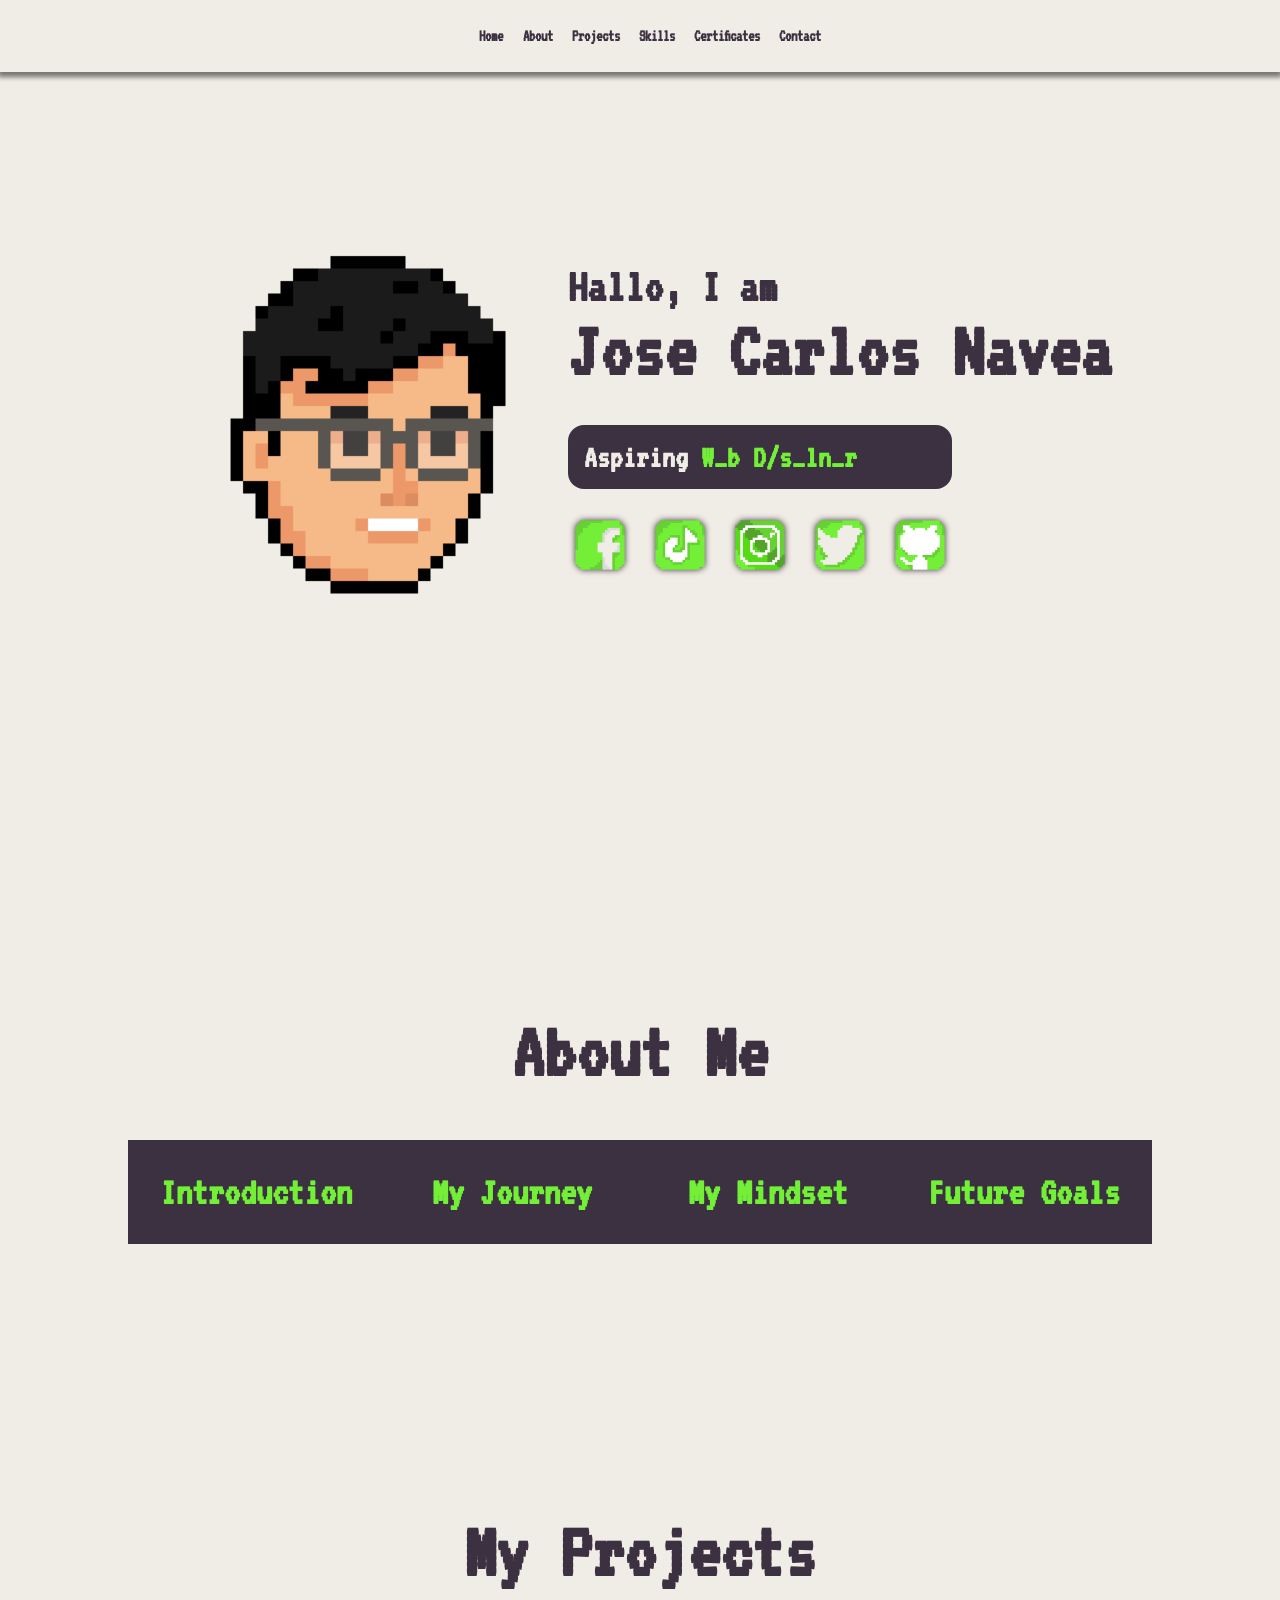
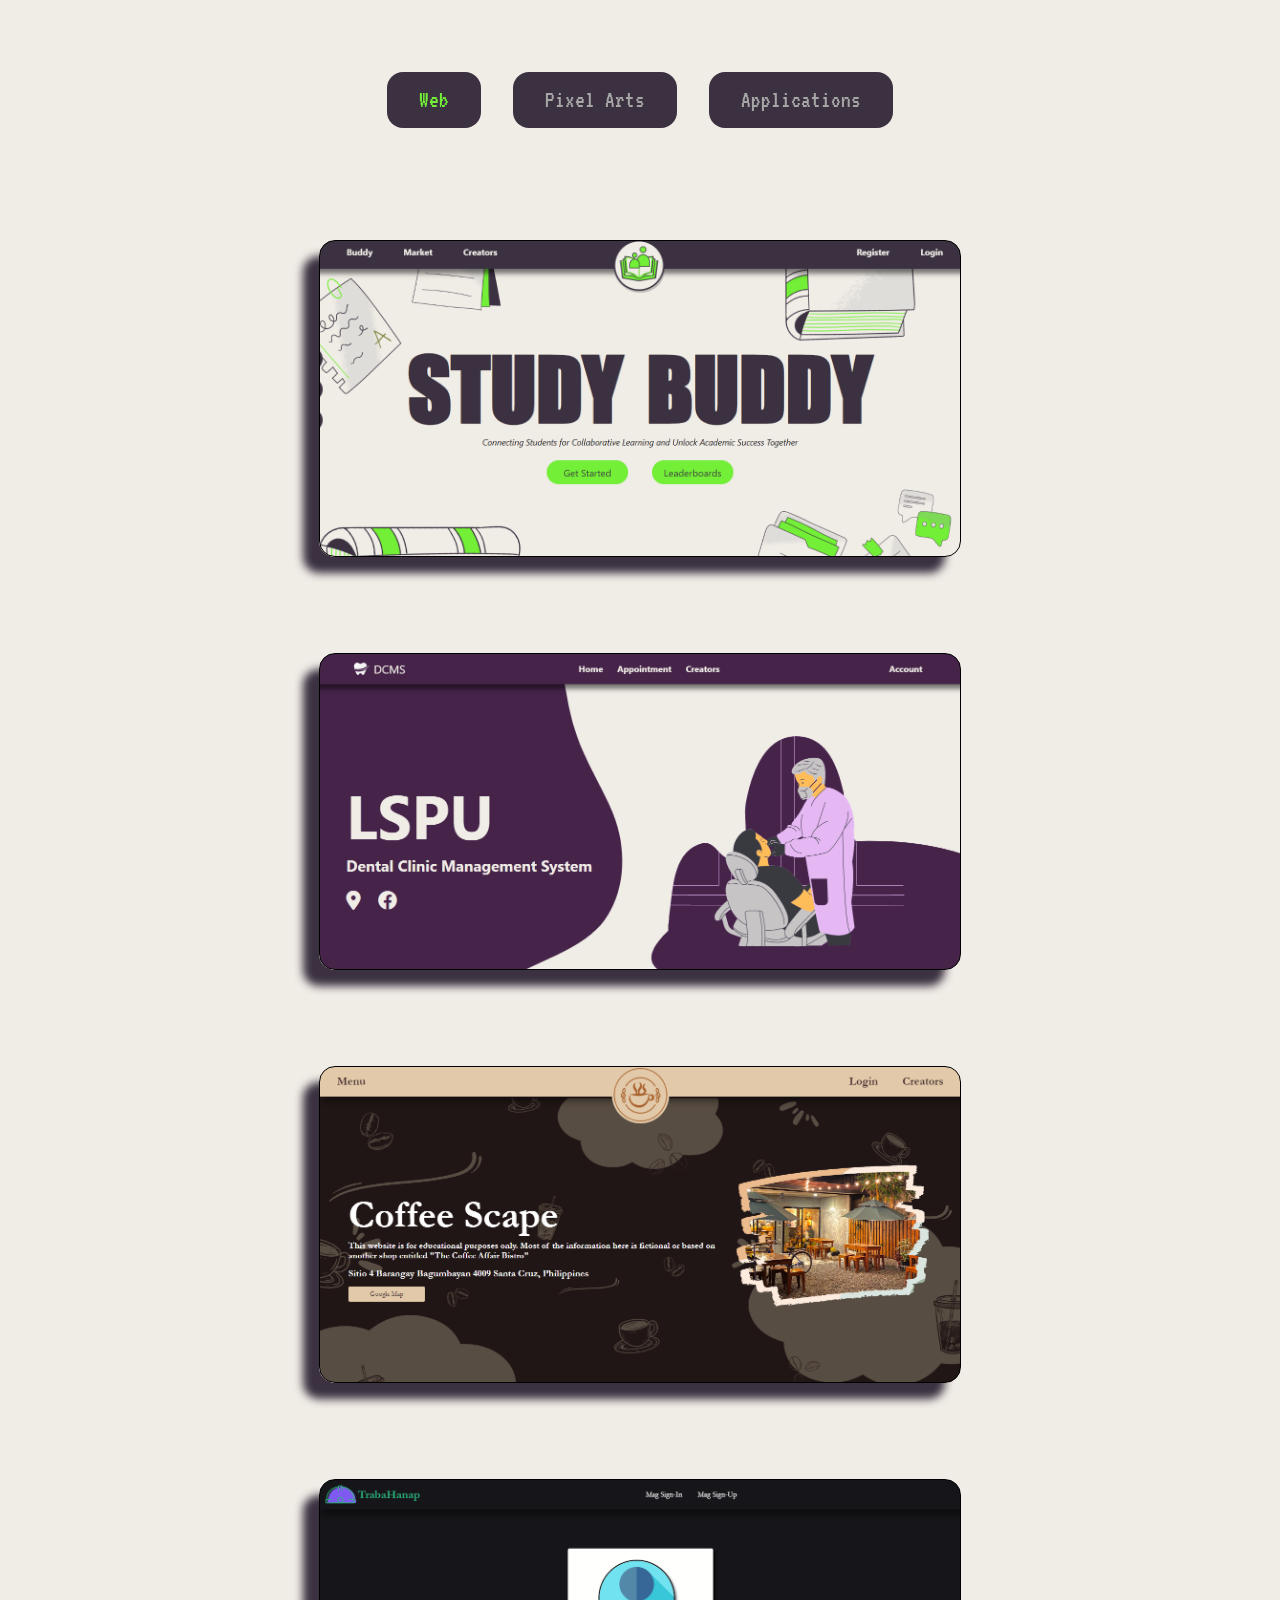
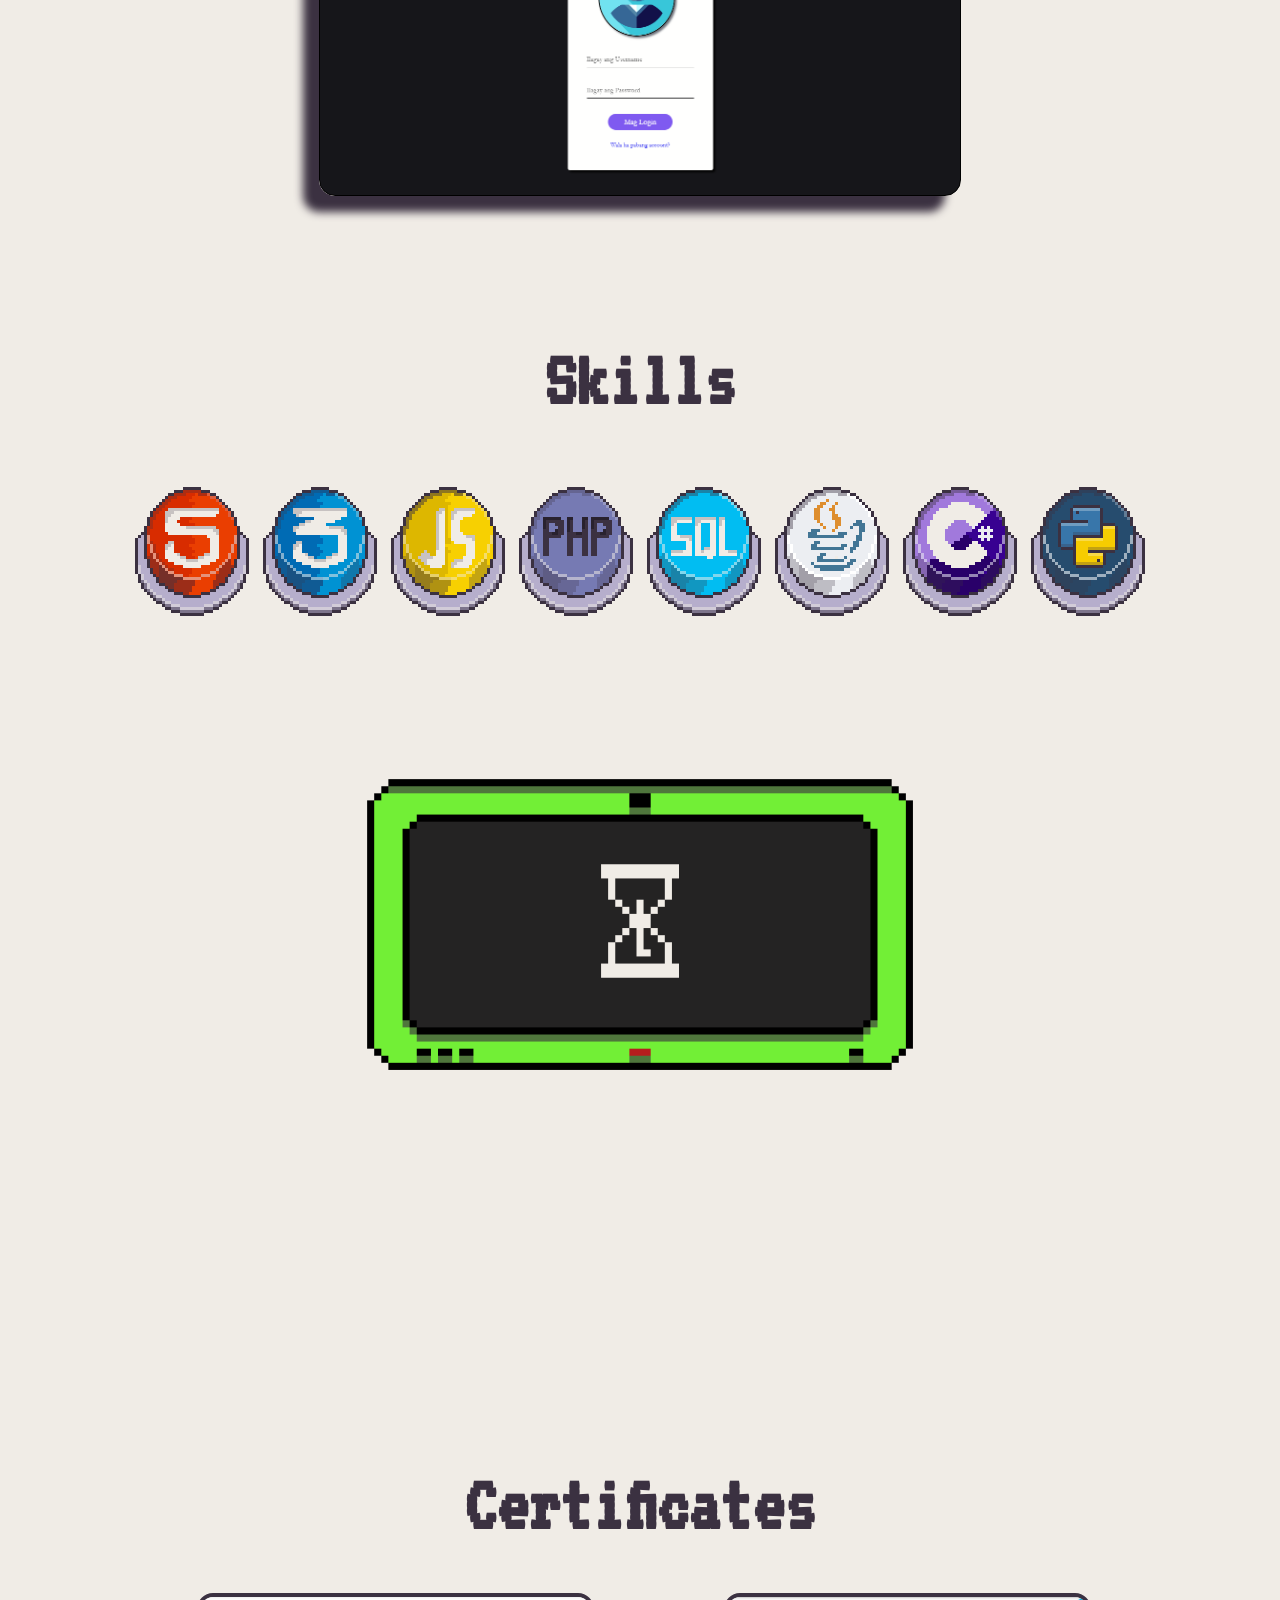
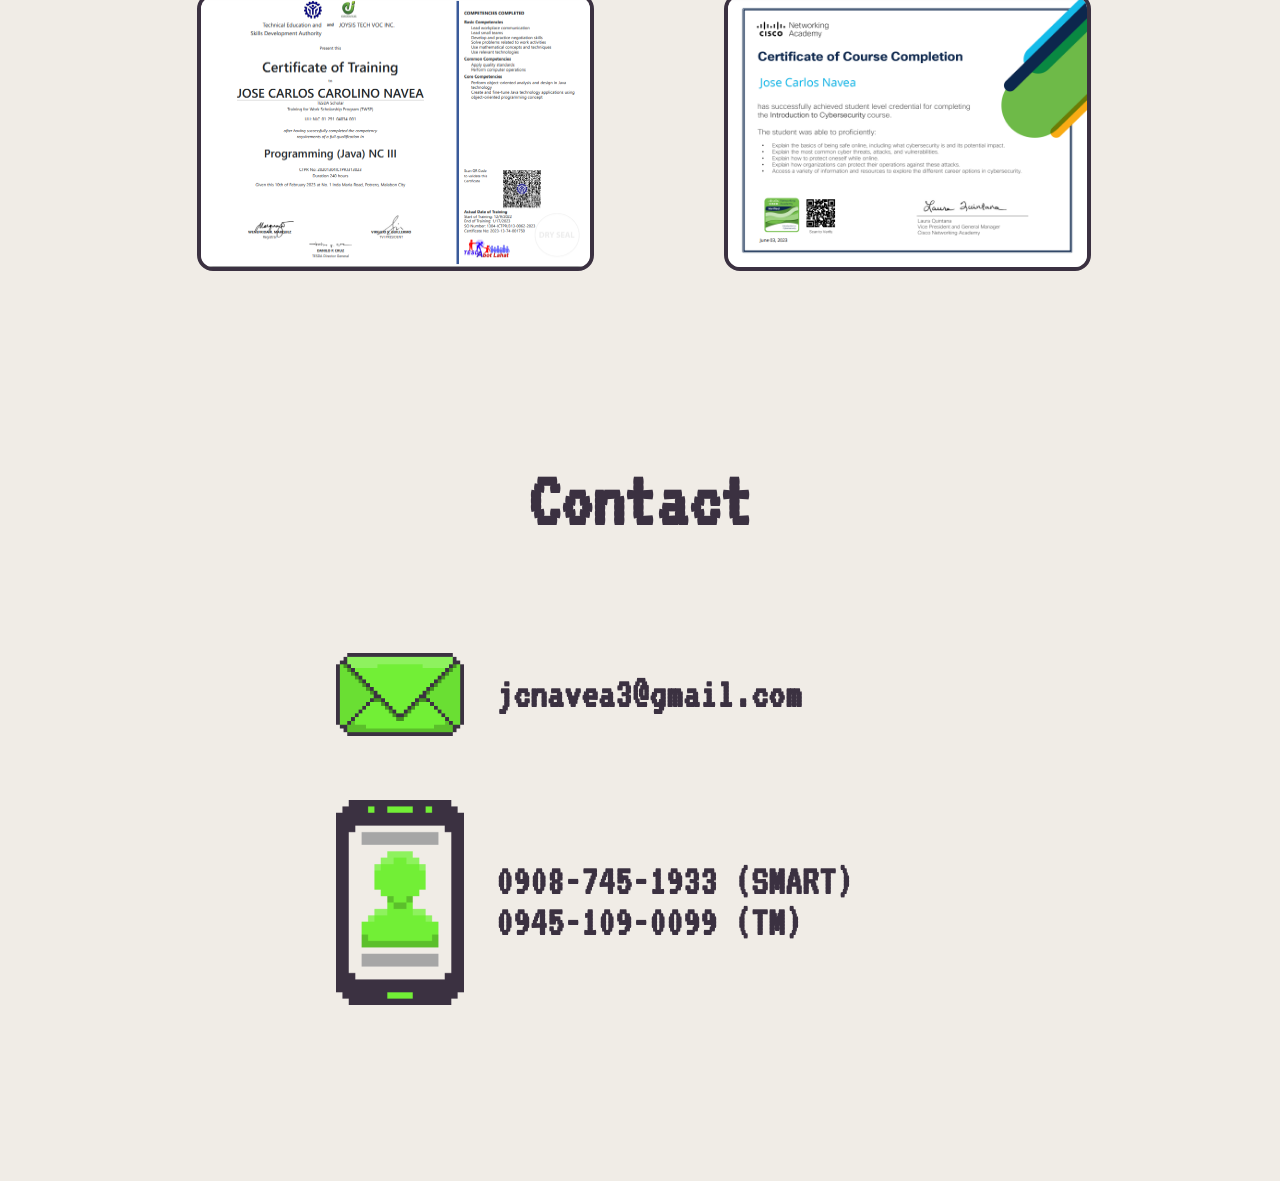
==== commit 4cc32b0e: "Enchance about section with interactive toggle cards, refactored conditional gallery rendering and d" ====
--- a/template/index.html
+++ b/template/index.html
@@ -40,17 +40,11 @@
     </section>
     <section class="sections" id="second-section">
         <h1 class="titles">About Me</h1>
-        <div id="para-container">
-            <h2 class="paragraph" id="para1">I’m a Bachelor of Science in Information Technology graduate currently working as a Data Analyst at Accenture. My interest in programming began during my time at 
-            Advanced Computer Training School, where I first experienced building simple programs. That early exposure sparked my curiosity and led me to pursue a career in 
-            web development and game development.</h2>
-            <h2 class="paragraph" id="para2">I enjoy both frontend and backend development, though frontend excites me the most because I love designing and creating interactive user experiences. 
-            During college, I developed business systems and explored game development using Godot Engine. Although I didn’t complete my game project, the process deepened my 
-            understanding of logic, structure, and creative problem-solving.</h2>
-            <h2 class="paragraph" id="para3">What sets me apart from other developers is my competitiveness and curiosity. I am naturally driven to achieve the best possible results, and when something catches 
-            my interest, I actively study and seek answers until I understand it. That curiosity pushes me to continuously improve, explore new technologies, and strengthen my skills.</h2>
-            <h2 class="paragraph" id="para4">Currently, I am refocusing on sharpening my web development expertise while also exploring Artificial Intelligence to stay aligned with the evolving tech 
-            landscape. My goal is to grow as a Full Stack Developer or Software Engineer to build scalable, efficient, and meaningful digital solutions.</h2>
+        <div id="about-container">
+            <!-- <h2 class="paragraph" id="para1"></h2>
+            <h2 class="paragraph" id="para2"></h2>
+            <h2 class="paragraph" id="para3"></h2>
+            <h2 class="paragraph" id="para4"></h2> -->
         </div>
     </section>
     <section class="sections" id="third-section">
--- a/template/css/index.css
+++ b/template/css/index.css
@@ -69,12 +69,34 @@
     font-size: 5rem;
     color: var(--black);
 }
-#para-container{
-    padding: 0 5rem 0 5rem;
-    display: flex;
-    flex-direction: column;
-    align-items: center;
-    justify-content: center;
+#about-container{
+    width: 80%;
+    padding: 3rem;
+    display: flex;
+    flex-direction: row;
+    align-items: start;
+    justify-content: space-between;
+}
+.about-wrapper{
+    width: 20rem;
+    padding: 1rem;
+    display: flex;
+    flex-direction: column;
+    align-items: center;
+    justify-content: center;
+    cursor: pointer;
+    background-color: var(--black);
+}
+#about-container h2{
+    font-size: 2.5rem;
+    padding: 1rem;
+    font-family: VT323;
+    color: var(--green);
+}
+#about-container h3{
+    font-size: 1.3rem;
+    font-family: Belanosima;
+    color: var(--white);
 }
 .paragraph{
     margin-top: 2rem;
--- a/template/css/active-image.css
+++ b/template/css/active-image.css
@@ -14,8 +14,8 @@
     justify-content: center;
 }
 #active-image{
-    max-width: 100%;
-    max-height: 100%;
+    max-width: 90%;
+    max-height: 90%;
     object-fit: contain;
 }
 #active-image-container.display-active-image{
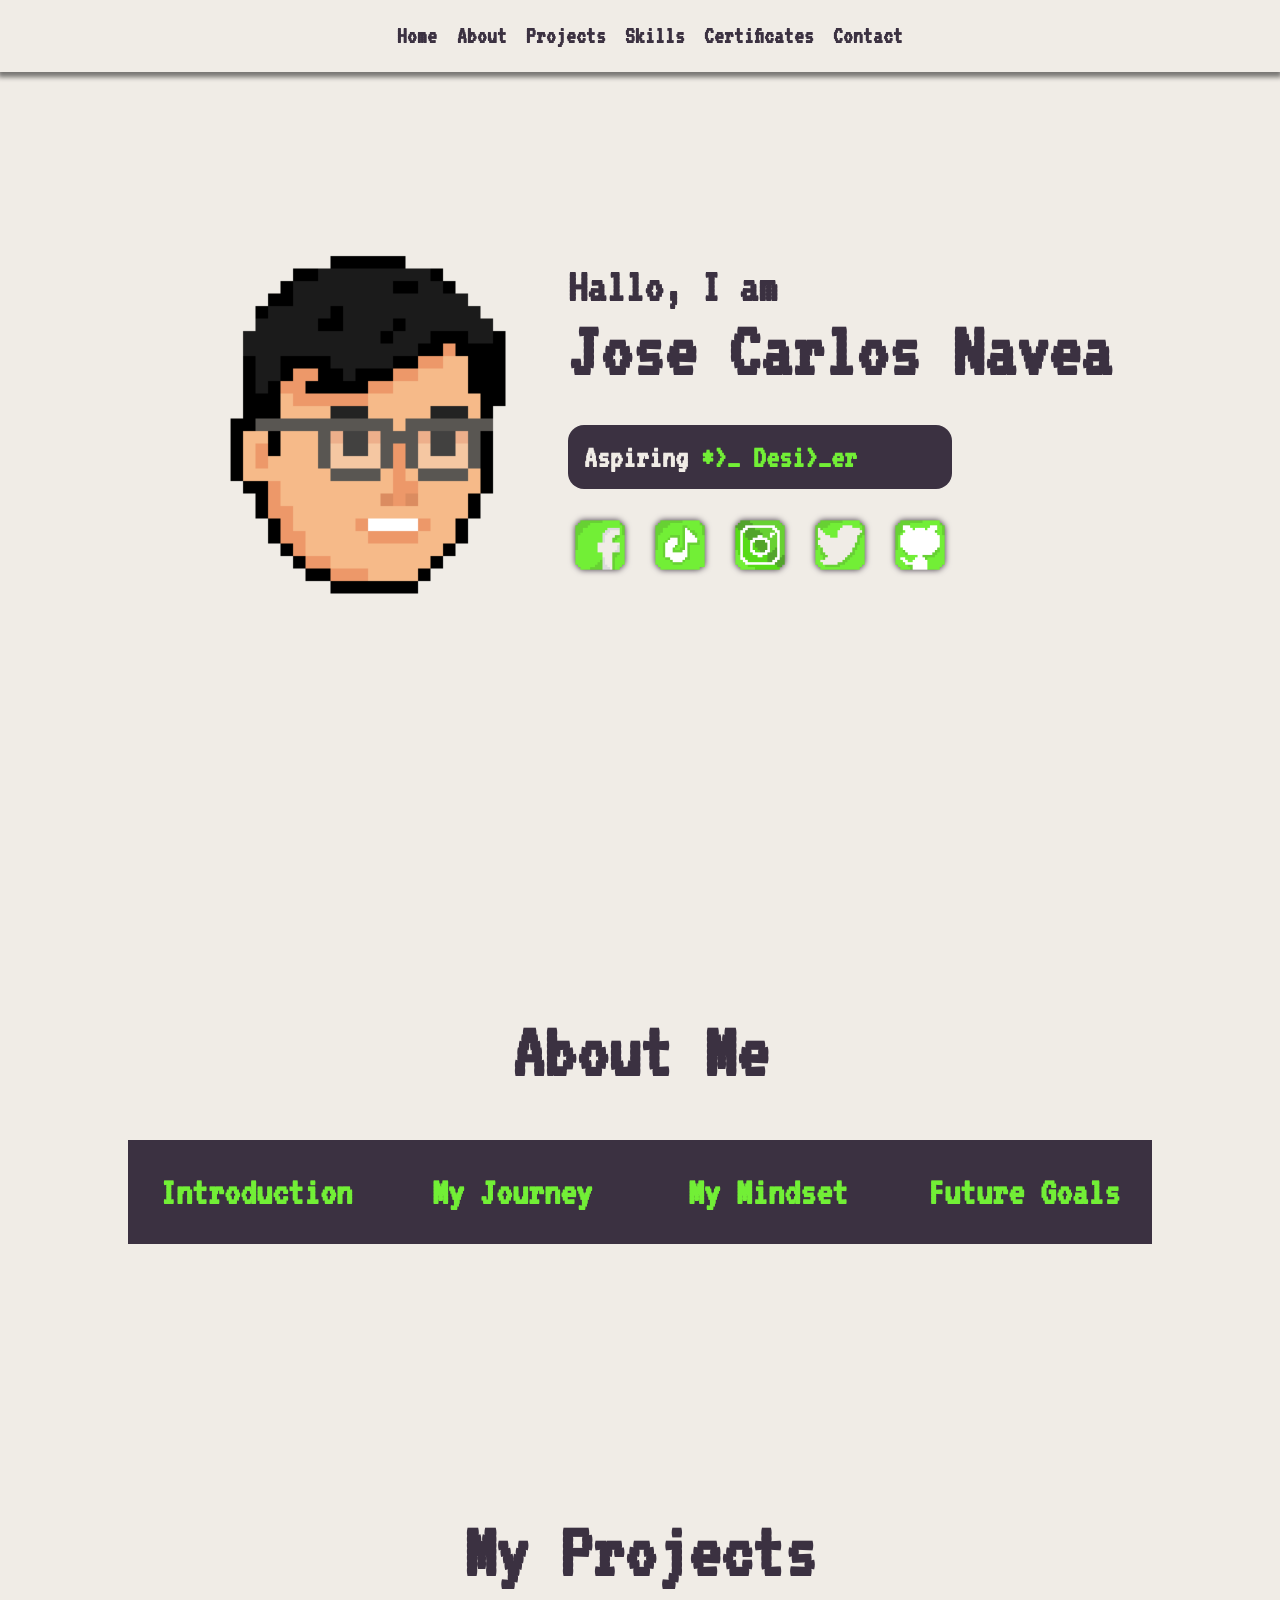
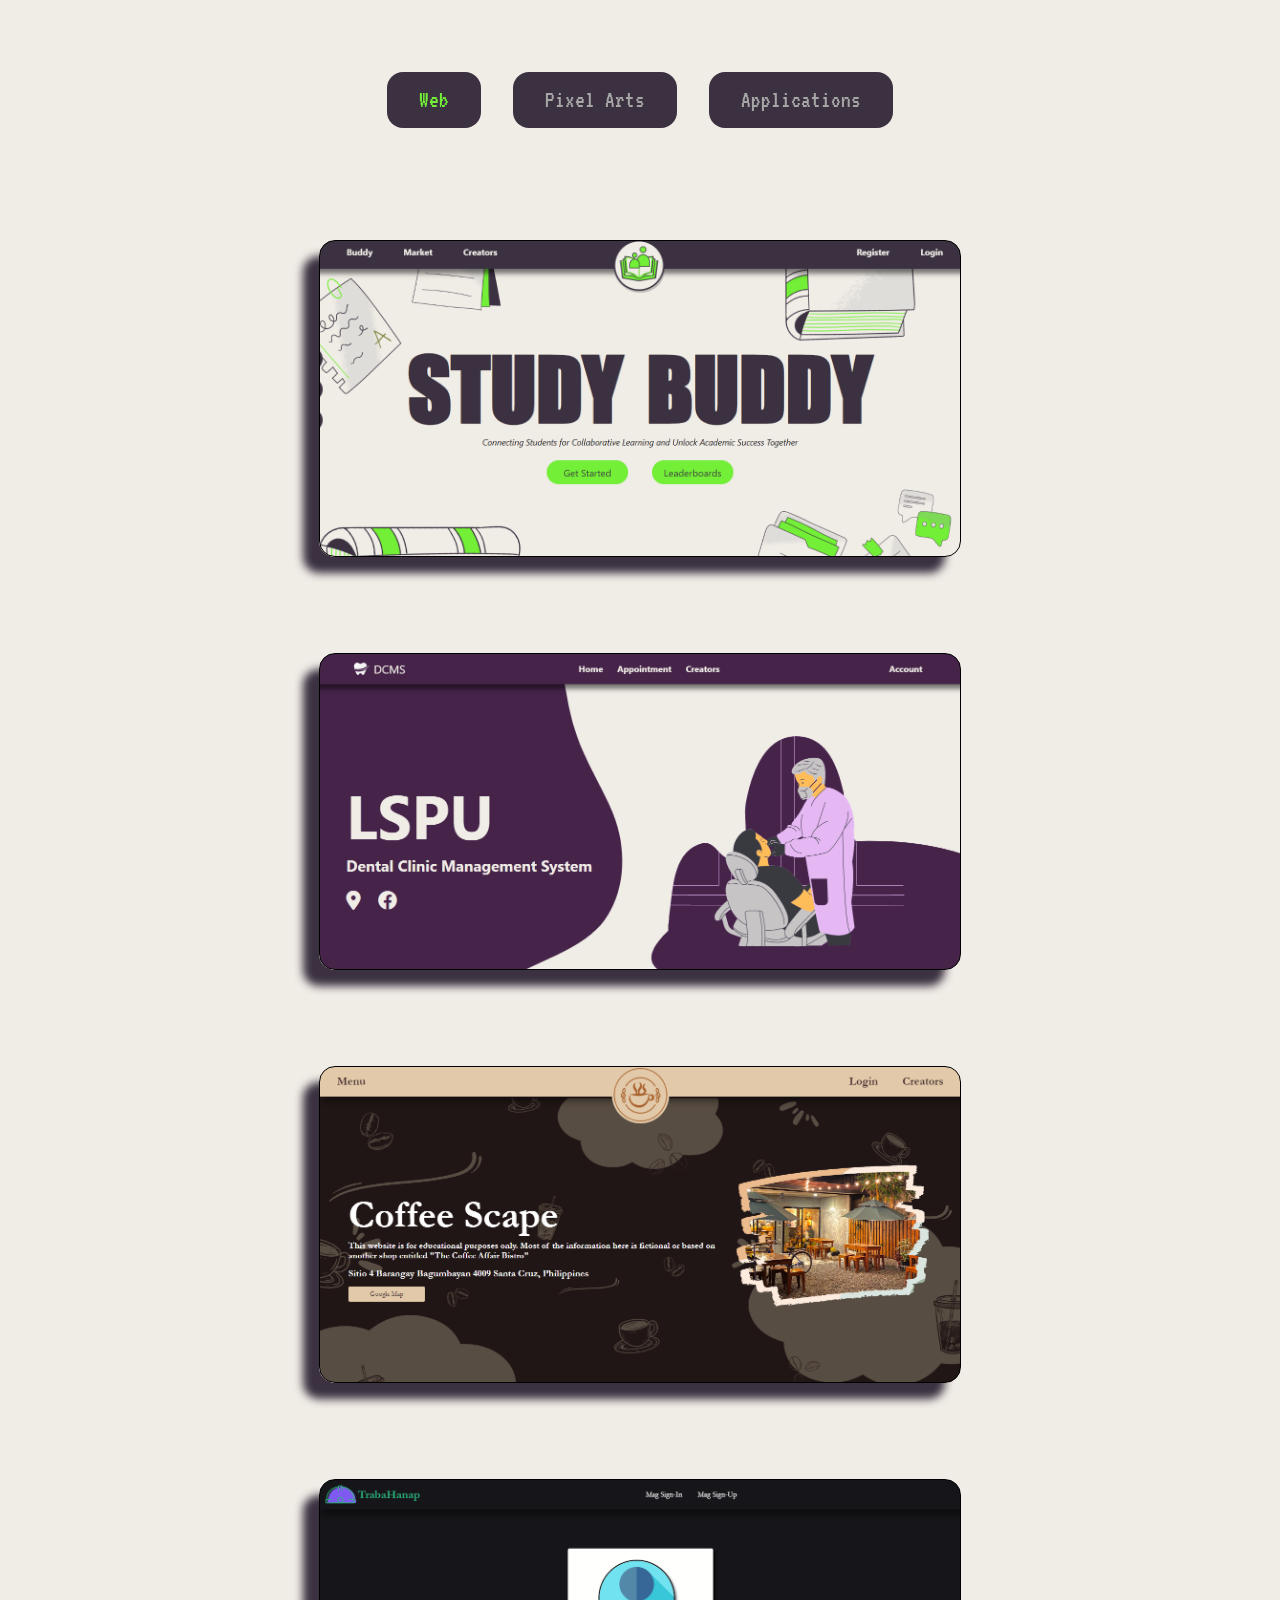
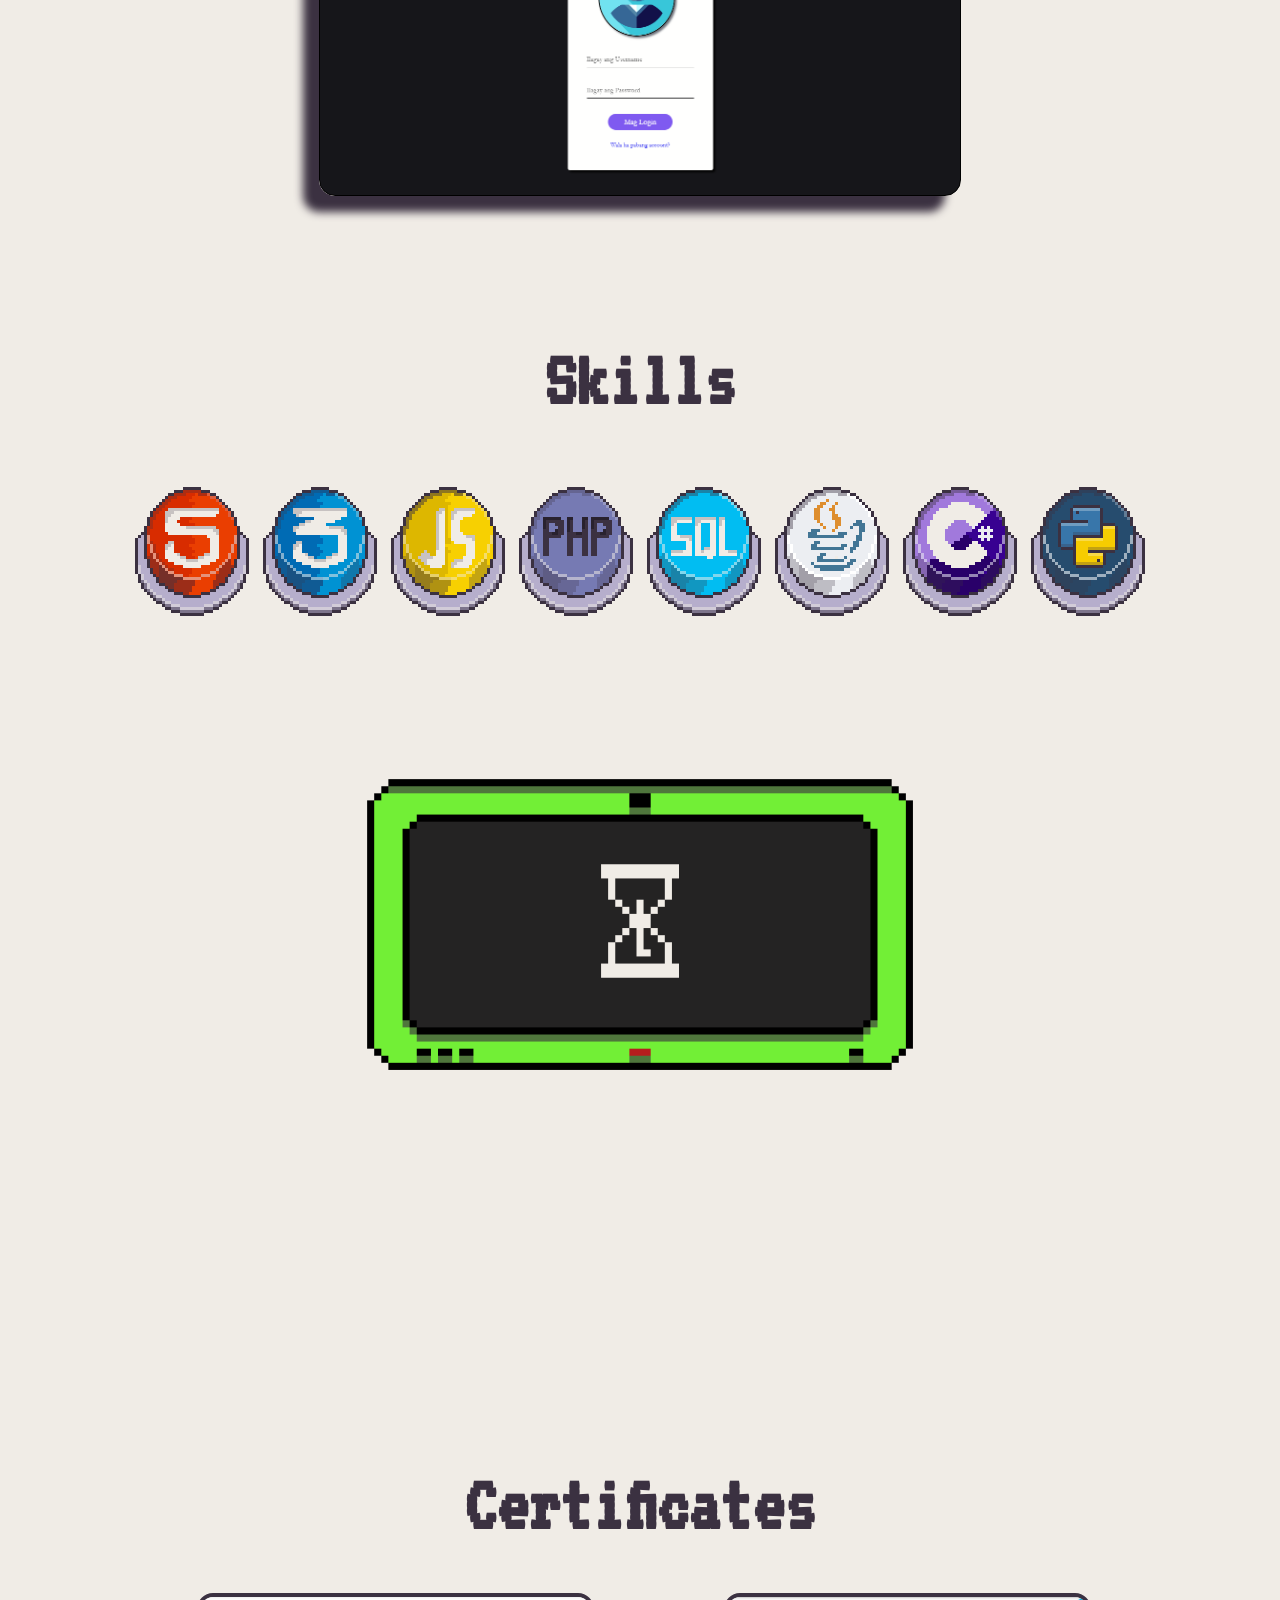
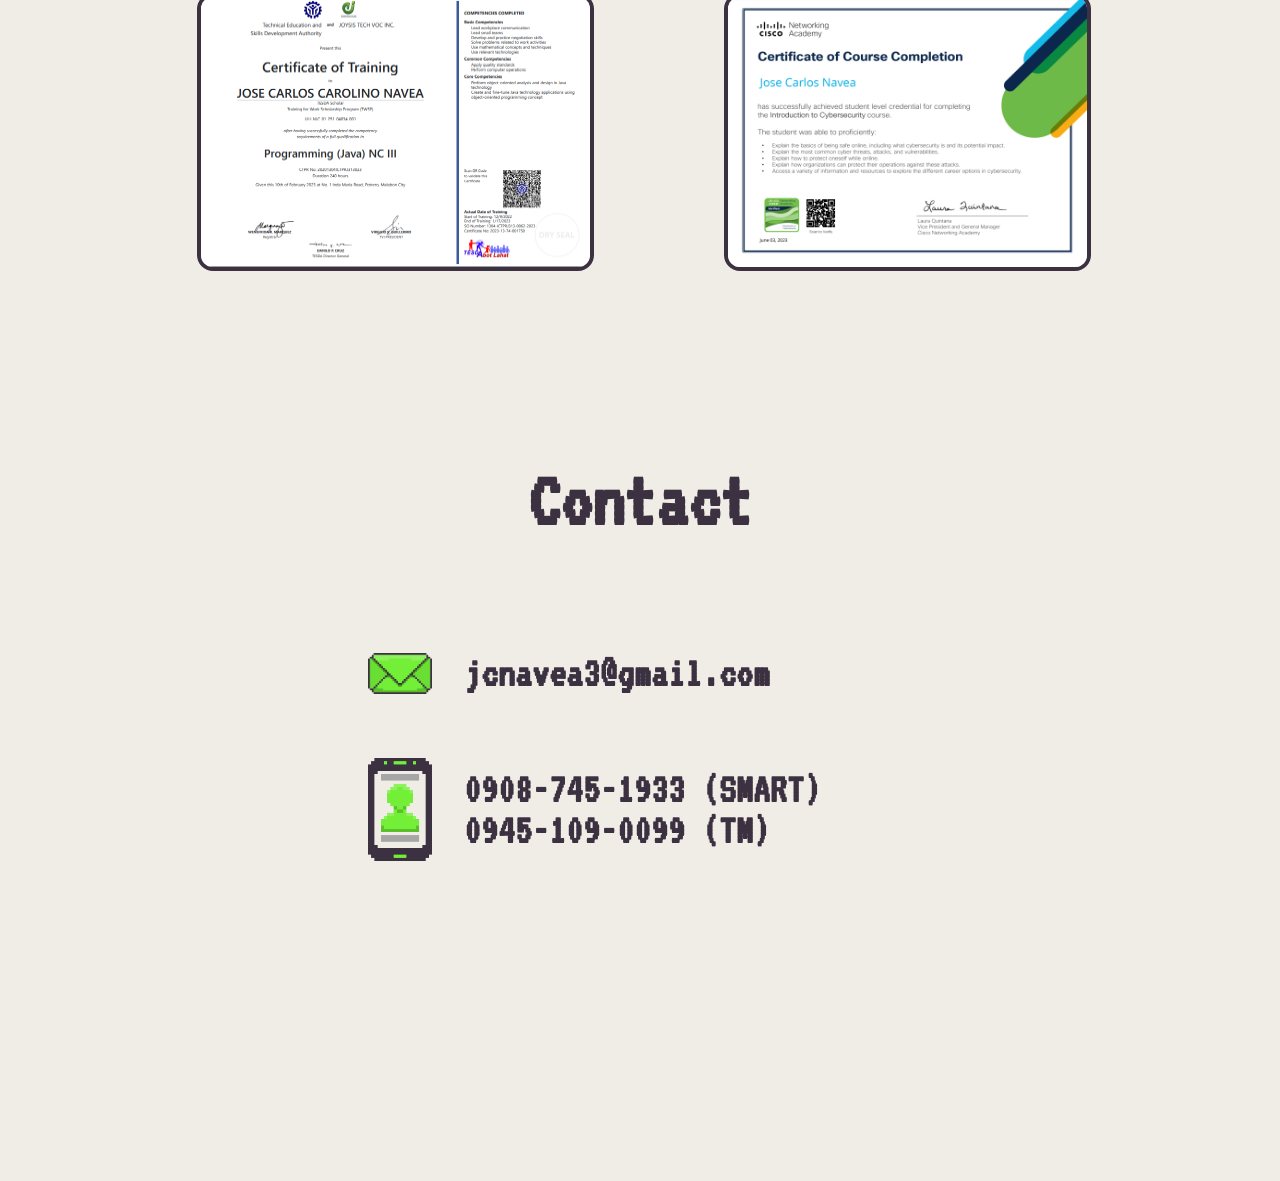
==== commit 1ffc2fcf: "add new portfolio projects, refine homepage layout and improve overview section logic" ====
--- a/template/index.html
+++ b/template/index.html
@@ -111,6 +111,13 @@
                     <h5>Click For More Details</h5>
                 </div>
             </div>
+            <div class="projects" id="project-pixel-fifteen">
+                <div class="projects-container">
+                    <h3>High School</h3>
+                    <h4>Other</h4>
+                    <h5>Click For More Details</h5>
+                </div>
+            </div>
             <div class="projects" id="project-pixel-four">
                 <div class="projects-container">
                     <h3>Lotlot's Terraria Set</h3>
@@ -142,7 +149,7 @@
             <div class="projects" id="project-pixel-fourteen">
                 <div class="projects-container">
                     <h3>Food Processing</h3>
-                    <h4>wait</h4>
+                    <h4>Commission</h4>
                     <h5>Click For More Details</h5>
                 </div>
             </div>
@@ -201,6 +208,13 @@
                 <div class="projects-container">
                     <h3>Tito Sisig</h3>
                     <h4>Java and SQL</h4>
+                    <h5>Click For More Details</h5>
+                </div>
+            </div>
+            <div class="projects" id="project-app-two">
+                <div class="projects-container">
+                    <h3>World of Boldur</h3>
+                    <h4>Godot</h4>
                     <h5>Click For More Details</h5>
                 </div>
             </div>
--- a/template/css/index.css
+++ b/template/css/index.css
@@ -54,7 +54,7 @@
     margin-right: 1.2rem;
 }
 nav ul li a{
-    font-size: 1rem;
+    font-size: 1.5rem;
     color: var(--black);
   	text-decoration: none;
 	font-weight: bold;
@@ -365,13 +365,16 @@
     width: 20rem;
     background-image: url("../../assets/img/thumbnails/pixel/Food-Processing-Equipments.png");
 }
-/* #project-pixel-fifteen{
-    width: 20rem;
-    background-image: url("../../assets/img/thumbnails/pixel/Pricess-Bubblegum.gif");
-} */
+#project-pixel-fifteen{
+    width: 40rem;
+    background-image: url("../../assets/img/thumbnails/pixel/High-School.gif");
+}
 /* Applications */
 #project-app-one{
     background-image: url("../../assets/img/thumbnails/app/TSBS.png");
+}
+#project-app-two{
+    background-image: url("../../assets/img/thumbnails/app/World-of-Boldur.png");
 }
 #fourth-section{
     display: flex;
@@ -487,10 +490,10 @@
     justify-content: center;
 }
 #email-icon{
-    width: 10vw;
+    width: 5vw;
 }
 #phone-icon{
-    width: 10vw;
+    width: 5vw;
 }
 .contact-con h2{
     font-size: clamp(2rem, 2vw + 1rem, 4rem);
